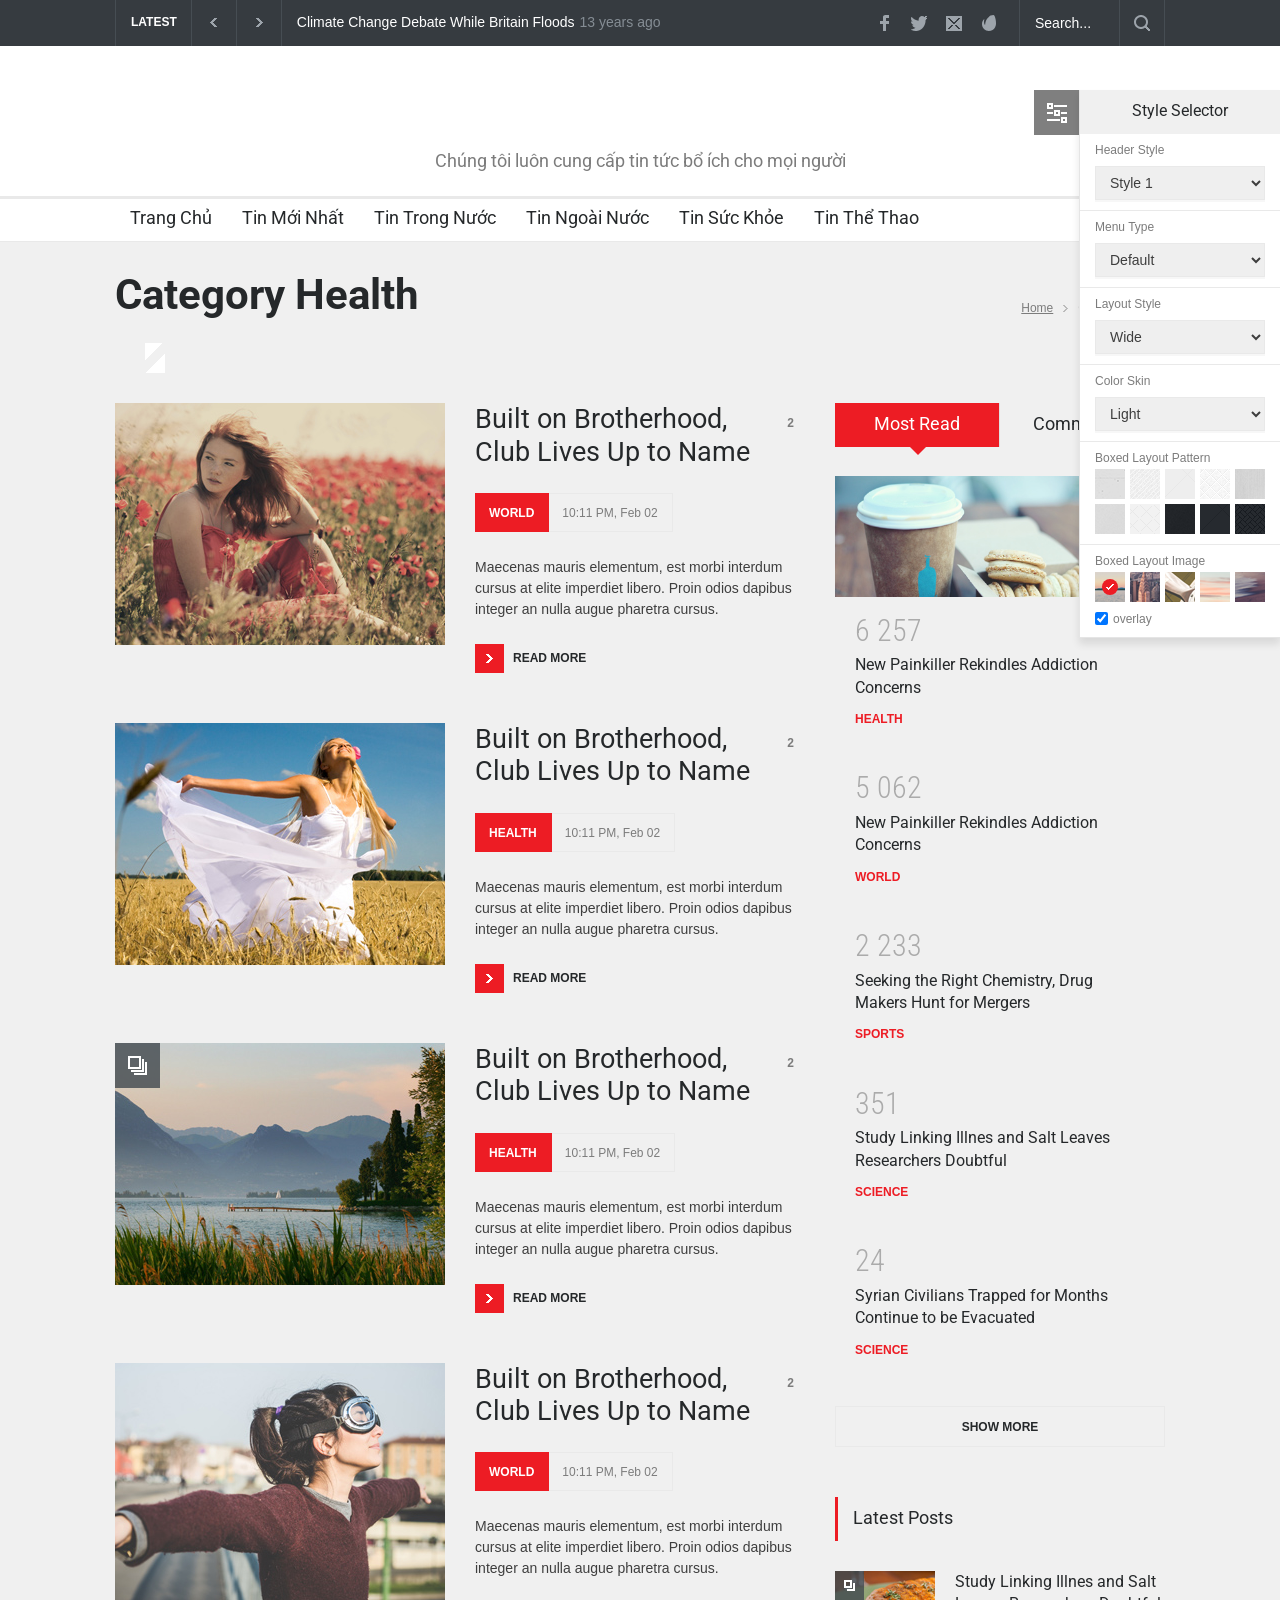
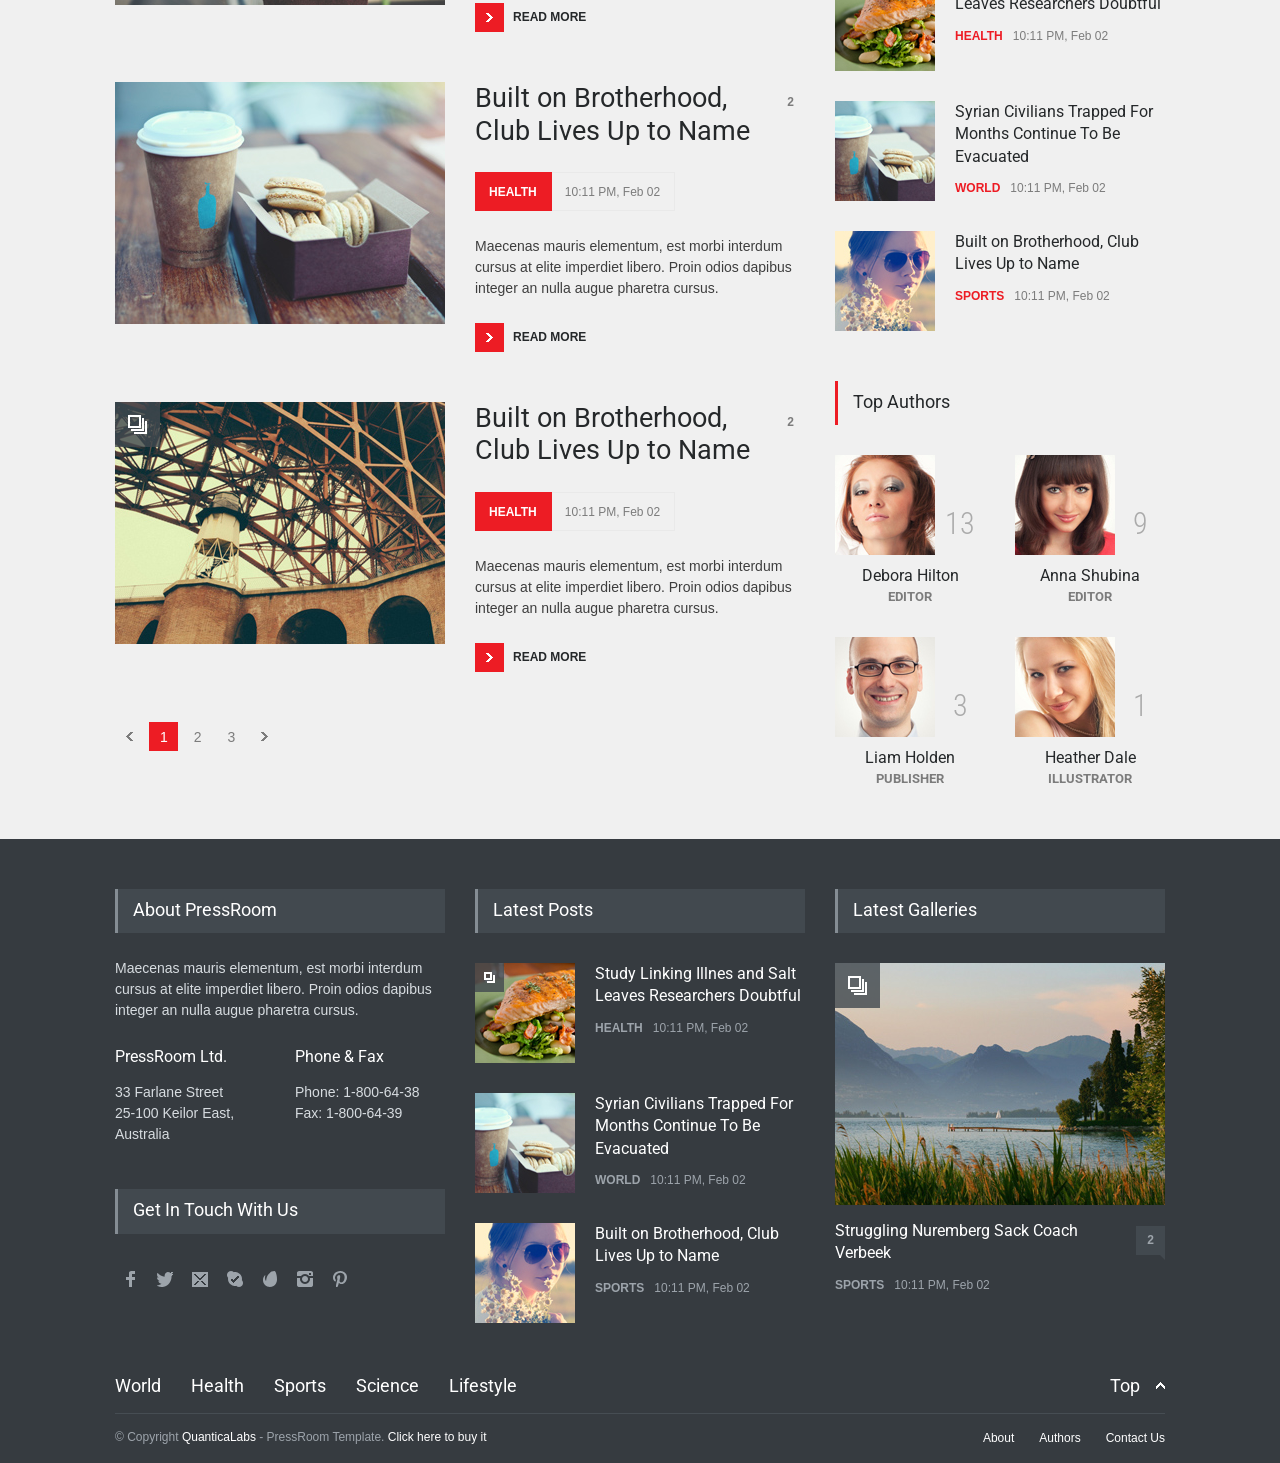
==== assets/client/quanticalabs.com/Pressroom/Template/tinNgoaiNuoc.html @ 27afd277 "upload" ====
<!DOCTYPE html>
<html>
	
<!-- Mirrored from quanticalabs.com/Pressroom/Template/?page=category&cat=health by HTTrack Website Copier/3.x [XR&CO'2014], Sat, 25 May 2024 11:03:46 GMT -->
<!-- Added by HTTrack --><meta http-equiv="content-type" content="text/html;charset=UTF-8" /><!-- /Added by HTTrack -->
<head>
		<title>Pressroom - Responsive News &amp; Magazine Template</title>
		<!--meta-->
		<meta charset="UTF-8" />
		<meta name="viewport" content="width=device-width, initial-scale=1, maximum-scale=1.2" />
		<meta name="format-detection" content="telephone=no" />
		<meta name="keywords" content="Medic, Medical Center" />
		<meta name="description" content="Responsive Medical Health Template" />
		<!--style-->
		<link href='http://fonts.googleapis.com/css?family=Roboto:300,400,700' rel='stylesheet' type='text/css'>
		<link href='http://fonts.googleapis.com/css?family=Roboto+Condensed:300,400,700' rel='stylesheet' type='text/css'>
		<link rel="stylesheet" type="text/css" href="style/reset.css">
		<link rel="stylesheet" type="text/css" href="style/superfish.css">
		<link rel="stylesheet" type="text/css" href="style/prettyPhoto.css">
		<link rel="stylesheet" type="text/css" href="style/jquery.qtip.css">
		<link rel="stylesheet" type="text/css" href="style/style.css">
		<link rel="stylesheet" type="text/css" href="style/menu_styles.css">
		<link rel="stylesheet" type="text/css" href="style/animations.css">
		<link rel="stylesheet" type="text/css" href="style/responsive.css">
		<link rel="stylesheet" type="text/css" href="style/odometer-theme-default.css">
				<!--<link rel="stylesheet" type="text/css" href="style/dark_skin.css">-->
		<!--<link rel="stylesheet" type="text/css" href="style/high_contrast_skin.css">-->
		<link rel="shortcut icon" href="images/favicon.ico">
	</head>
	<!--<body class="image_1">
	<body class="image_1 overlay">
	<body class="image_2">
	<body class="image_2 overlay">
	<body class="image_3">
	<body class="image_3 overlay">
	<body class="image_4">
	<body class="image_4 overlay">
	<body class="image_5">
	<body class="image_5 overlay">
	<body class="pattern_1">
	<body class="pattern_2">
	<body class="pattern_3">
	<body class="pattern_4">
	<body class="pattern_5">
	<body class="pattern_6">
	<body class="pattern_7">
	<body class="pattern_8">
	<body class="pattern_9">
	<body class="pattern_10">-->
	<body class="">
		<div class="site_container">
			<!--<div class="header_top_bar_container style_2 clearfix">
			<div class="header_top_bar_container style_2 border clearfix">
			<div class="header_top_bar_container style_3 clearfix">
			<div class="header_top_bar_container style_3 border clearfix">
			<div class="header_top_bar_container style_4 clearfix">
			<div class="header_top_bar_container style_4 border clearfix">
			<div class="header_top_bar_container style_5 clearfix">
			<div class="header_top_bar_container style_5 border clearfix"> -->
			<div class="header_top_bar_container clearfix">
				<div class="header_top_bar">
					<form class="search">
						<input type="text" name="s" placeholder="Search..." value="Search..." class="search_input hint">
						<input type="submit" class="search_submit" value="">
						<input type="hidden" name="page" value="search">
					</form>
					<!--<ul class="social_icons dark clearfix">
					<ul class="social_icons colors clearfix">-->
					<ul class="social_icons clearfix dark">
						<li>
							<a target="_blank" href="https://facebook.com/QuanticaLabs" class="social_icon facebook" title="facebook">
								&nbsp;
							</a>
						</li>
						<li>
							<a target="_blank" href="https://twitter.com/QuanticaLabs" class="social_icon twitter" title="twitter">
								&nbsp;
							</a>
						</li>
						<li>
							<a href="https://quanticalabs.com/cdn-cgi/l/email-protection#72111d1c06131106320200170101001d1d1f5c111d1f" class="social_icon mail" title="mail">
								&nbsp;
							</a>
						</li>
						<li>
							<a href="https://1.envato.market/quanticalabs-portfolio" class="social_icon envato" title="envato">
								&nbsp;
							</a>
						</li>
						<!--<li>
							<a title="" href="https://1.envato.market/quanticalabs" class="social_icon behance">
								&nbsp;
							</a>
						</li>
						<li>
							<a title="" href="https://1.envato.market/quanticalabs" class="social_icon bing">
								&nbsp;
							</a>
						</li>
						<li>
							<a title="" href="https://1.envato.market/quanticalabs" class="social_icon blogger">
								&nbsp;
							</a>
						</li>
						<li>
							<a title="" href="https://1.envato.market/quanticalabs" class="social_icon deezer">
								&nbsp;
							</a>
						</li>
						<li>
							<a title="" href="https://1.envato.market/quanticalabs" class="social_icon designfloat">
								&nbsp;
							</a>
						</li>
						<li>
							<a title="" href="https://1.envato.market/quanticalabs" class="social_icon deviantart">
								&nbsp;
							</a>
						</li>
						<li>
							<a title="" href="https://1.envato.market/quanticalabs" class="social_icon digg">
								&nbsp;
							</a>
						</li>
						<li>
							<a title="" href="https://1.envato.market/quanticalabs" class="social_icon dribbble">
								&nbsp;
							</a>
						</li>
						<li>
							<a title="" href="https://1.envato.market/quanticalabs" class="social_icon flickr">
								&nbsp;
							</a>
						</li>
						<li>
							<a title="" href="https://1.envato.market/quanticalabs" class="social_icon form">
								&nbsp;
							</a>
						</li>
						<li>
							<a title="" href="https://1.envato.market/quanticalabs" class="social_icon forrst">
								&nbsp;
							</a>
						</li>
						<li>
							<a title="" href="https://1.envato.market/quanticalabs" class="social_icon foursquare">
								&nbsp;
							</a>
						</li>
						<li>
							<a title="" href="https://1.envato.market/quanticalabs" class="social_icon friendfeed">
								&nbsp;
							</a>
						</li>
						<li>
							<a title="" href="https://1.envato.market/quanticalabs" class="social_icon googleplus">
								&nbsp;
							</a>
						</li>
						<li>
							<a title="" href="https://1.envato.market/quanticalabs" class="social_icon instagram">
								&nbsp;
							</a>
						</li>
						<li>
							<a title="" href="https://1.envato.market/quanticalabs" class="social_icon linkedin">
								&nbsp;
							</a>
						</li>
						<li>
							<a title="" href="https://1.envato.market/quanticalabs" class="social_icon mobile">
								&nbsp;
							</a>
						</li>
						<li>
							<a title="" href="https://1.envato.market/quanticalabs" class="social_icon myspace">
								&nbsp;
							</a>
						</li>
						<li>
							<a title="" href="https://1.envato.market/quanticalabs" class="social_icon picasa">
								&nbsp;
							</a>
						</li>
						<li>
							<a title="" href="https://1.envato.market/quanticalabs" class="social_icon pinterest">
								&nbsp;
							</a>
						</li>
						<li>
							<a title="" href="https://1.envato.market/quanticalabs" class="social_icon reddit">
								&nbsp;
							</a>
						</li>
						<li>
							<a title="" href="https://1.envato.market/quanticalabs" class="social_icon rss">
								&nbsp;
							</a>
						</li>
						<li>
							<a title="" href="https://1.envato.market/quanticalabs" class="social_icon skype">
								&nbsp;
							</a>
						</li>
						<li>
							<a title="" href="https://1.envato.market/quanticalabs" class="social_icon soundcloud">
								&nbsp;
							</a>
						</li>
						<li>
							<a title="" href="https://1.envato.market/quanticalabs" class="social_icon spotify">
								&nbsp;
							</a>
						</li>
						<li>
							<a title="" href="https://1.envato.market/quanticalabs" class="social_icon stumbleupon">
								&nbsp;
							</a>
						</li>
						<li>
							<a title="" href="https://1.envato.market/quanticalabs" class="social_icon technorati">
								&nbsp;
							</a>
						</li>
						<li>
							<a title="" href="https://1.envato.market/quanticalabs" class="social_icon tumblr">
								&nbsp;
							</a>
						</li>
						<li>
							<a title="" href="https://1.envato.market/quanticalabs" class="social_icon vimeo">
								&nbsp;
							</a>
						</li>
						<li>
							<a title="" href="https://1.envato.market/quanticalabs" class="social_icon wykop">
								&nbsp;
							</a>
						</li>
						<li>
							<a title="" href="https://1.envato.market/quanticalabs" class="social_icon xing">
								&nbsp;
							</a>
						</li>
						<li>
							<a title="" href="https://1.envato.market/quanticalabs" class="social_icon youtube">
								&nbsp;
							</a>
						</li>-->
					</ul>
					<div class="latest_news_scrolling_list_container">
						<ul>
							<li class="category">LATEST</li>
							<li class="left"><a href="#"></a></li>
							<li class="right"><a href="#"></a></li>
							<li class="posts">
								<ul class="latest_news_scrolling_list">
									<li>
										<a href="indexb878.html?page=post" title="">Climate Change Debate While Britain Floods</a>
									</li>
									<li>
										<a href="indexb878.html?page=post" title="">The Public Health Crisis Hiding in Our Food</a>
									</li>
									<li>
										<a href="indexb878.html?page=post" title="">Nuclear Fusion Closer to Becoming a Reality</a>
									</li>
								</ul>
							</li>
							<li class="date">
								<abbr title="04 Apr 2014" class="timeago current">04 Apr 2014</abbr>
								<abbr title="04 May 2014" class="timeago">04 May 2014</abbr>
								<abbr title="04 June 2014" class="timeago">04 June 2014</abbr>
							</li>
						</ul>
					</div>
				</div>
			</div>
			<!--<div class="header_container small">
			<div class="header_container style_2">
			<div class="header_container style_2 small">
			<div class="header_container style_3">
			<div class="header_container style_3 small">-->
				<div class="header_container">
					<div class="header clearfix">
						<div class="logo">
							<h1><a href="index9ba3.html?page=home" title="Pressroom"><img src="/img/logo-removebg-preview.png" alt="" height="80px"></a></h1>
							<h4>Chúng tôi luôn cung cấp tin tức bổ ích cho mọi người</h4>
						</div>
						<div class="placeholder">728 x 90</div>
					</div>
				</div>
				
				<!-- <div class="menu_container style_2 clearfix">
				<div class="menu_container style_3 clearfix">
				<div class="menu_container style_... clearfix">
				<div class="menu_container style_10 clearfix">
				<div class="menu_container sticky clearfix">-->
				<div class="menu_container clearfix">
					<nav>
	<ul class="sf-menu">
		<li >
			<a href="TrangChu.html" title="Home">
				Trang Chủ
			</a>
		</li>
		<li >
			<a href="tinMoiNhat.html" title="Pages">
				Tin Mới Nhất
			</a>
		
		</li>
		<li >
			<a href="tinTrongNuoc.html" title="Mega Menu">
				Tin Trong Nước
			</a>
			
		</li>
		<li >
			<a href="tinNgoaiNuoc.html" title="Post Formats">
				Tin Ngoài Nước
			</a>
			
		</li>
		<li >
			<a href="tinSucKhoe.html" title="Blog">
				Tin Sức Khỏe
			</a>
			
		</li>
		<li >
			<a href="tinTheThao.html" title="Authors">
				Tin Thể Thao
			</a>
			
		</li>
	</ul>
	</nav>
</div>			</div><div class="page">
	<div class="page_header clearfix page_margin_top">
		<div class="page_header_left">
			<h1 class="page_title">Category Health</h1>
		</div>
		<div class="page_header_right">
			<ul class="bread_crumb">
				<li>
					<a title="Home" href="index9ba3.html?page=home">
						Home
					</a>
				</li>
				<li class="separator icon_small_arrow right_gray">
					&nbsp;
				</li>
				<li>
					Category Health				</li>
			</ul>
		</div>
	</div>
	<div class="page_layout clearfix">
		<div class="divider_block clearfix">
			<hr class="divider first">
			<hr class="divider subheader_arrow">
			<hr class="divider last">
		</div>
		<div class="row">
			<div class="column column_2_3">
				<div class="row">
					<ul class="blog big">
						<li class="post">
							<a href="indexb878.html?page=post" title="Built on Brotherhood, Club Lives Up to Name">
								<img src='images/samples/330x242/image_10.jpg' alt='img'>
							</a>
							<div class="post_content">
								<h2 class="with_number">
									<a href="indexb878.html?page=post" title="Built on Brotherhood, Club Lives Up to Name">Built on Brotherhood, Club Lives Up to Name</a>
									<a class="comments_number" href="indexb878.html?page=post#comments_list" title="2 comments">2<span class="arrow_comments"></span></a>
								</h2>
								<ul class="post_details">
									<li class="category"><a href="index7855.html?page=category&amp;cat=world" title="WORLD">WORLD</a></li>
									<li class="date">
										10:11 PM, Feb 02
									</li>
								</ul>
								<p>Maecenas mauris elementum, est morbi interdum cursus at elite imperdiet libero. Proin odios dapibus integer an nulla augue pharetra cursus.</p>
								<a class="read_more" href="indexb878.html?page=post" title="Read more"><span class="arrow"></span><span>READ MORE</span></a>
							</div>
						</li>
						<li class="post">
							<a href="indexb878.html?page=post" title="Built on Brotherhood, Club Lives Up to Name">
								<img src='images/samples/330x242/image_05.jpg' alt='img'>
							</a>
							<div class="post_content">
								<h2 class="with_number">
									<a href="indexb878.html?page=post" title="Built on Brotherhood, Club Lives Up to Name">Built on Brotherhood, Club Lives Up to Name</a>
									<a class="comments_number" href="indexb878.html?page=post#comments_list" title="2 comments">2<span class="arrow_comments"></span></a>
								</h2>
								<ul class="post_details">
									<li class="category"><a href="indexdced.html?page=category&amp;cat=health" title="HEALTH">HEALTH</a></li>
									<li class="date">
										10:11 PM, Feb 02
									</li>
								</ul>
								<p>Maecenas mauris elementum, est morbi interdum cursus at elite imperdiet libero. Proin odios dapibus integer an nulla augue pharetra cursus.</p>
								<a class="read_more" href="indexb878.html?page=post" title="Read more"><span class="arrow"></span><span>READ MORE</span></a>
							</div>
						</li>
						<li class="post">
							<a href="indexba02.html?page=post_gallery" title="Built on Brotherhood, Club Lives Up to Name">
								<span class="icon gallery"></span>
								<img src='images/samples/330x242/image_03.jpg' alt='img'>
							</a>
							<div class="post_content">
								<h2 class="with_number">
									<a href="indexba02.html?page=post_gallery" title="Built on Brotherhood, Club Lives Up to Name">Built on Brotherhood, Club Lives Up to Name</a>
									<a class="comments_number" href="indexba02.html?page=post_gallery#comments_list" title="2 comments">2<span class="arrow_comments"></span></a>
								</h2>
								<ul class="post_details">
									<li class="category"><a href="indexdced.html?page=category&amp;cat=health" title="HEALTH">HEALTH</a></li>
									<li class="date">
										10:11 PM, Feb 02
									</li>
								</ul>
								<p>Maecenas mauris elementum, est morbi interdum cursus at elite imperdiet libero. Proin odios dapibus integer an nulla augue pharetra cursus.</p>
								<a class="read_more" href="indexba02.html?page=post_gallery" title="Read more"><span class="arrow"></span><span>READ MORE</span></a>
							</div>
						</li>
						<li class="post">
							<a href="indexb878.html?page=post" title="Built on Brotherhood, Club Lives Up to Name">
								<img src='images/samples/330x242/image_09.jpg' alt='img'>
							</a>
							<div class="post_content">
								<h2 class="with_number">
									<a href="indexb878.html?page=post" title="Built on Brotherhood, Club Lives Up to Name">Built on Brotherhood, Club Lives Up to Name</a>
									<a class="comments_number" href="indexb878.html?page=post#comments_list" title="2 comments">2<span class="arrow_comments"></span></a>
								</h2>
								<ul class="post_details">
									<li class="category"><a href="index7855.html?page=category&amp;cat=world" title="WORLD">WORLD</a></li>
									<li class="date">
										10:11 PM, Feb 02
									</li>
								</ul>
								<p>Maecenas mauris elementum, est morbi interdum cursus at elite imperdiet libero. Proin odios dapibus integer an nulla augue pharetra cursus.</p>
								<a class="read_more" href="indexb878.html?page=post" title="Read more"><span class="arrow"></span><span>READ MORE</span></a>
							</div>
						</li>
						<li class="post">
							<a href="indexb878.html?page=post" title="Built on Brotherhood, Club Lives Up to Name">
								<img src='images/samples/330x242/image_12.jpg' alt='img'>
							</a>
							<div class="post_content">
								<h2 class="with_number">
									<a href="indexb878.html?page=post" title="Built on Brotherhood, Club Lives Up to Name">Built on Brotherhood, Club Lives Up to Name</a>
									<a class="comments_number" href="indexb878.html?page=post#comments_list" title="2 comments">2<span class="arrow_comments"></span></a>
								</h2>
								<ul class="post_details">
									<li class="category"><a href="indexdced.html?page=category&amp;cat=health" title="HEALTH">HEALTH</a></li>
									<li class="date">
										10:11 PM, Feb 02
									</li>
								</ul>
								<p>Maecenas mauris elementum, est morbi interdum cursus at elite imperdiet libero. Proin odios dapibus integer an nulla augue pharetra cursus.</p>
								<a class="read_more" href="indexb878.html?page=post" title="Read more"><span class="arrow"></span><span>READ MORE</span></a>
							</div>
						</li>
						<li class="post">
							<a href="indexba02.html?page=post_gallery" title="Built on Brotherhood, Club Lives Up to Name">
								<span class="icon gallery"></span>
								<img src='images/samples/330x242/image_13.jpg' alt='img'>
							</a>
							<div class="post_content">
								<h2 class="with_number">
									<a href="indexba02.html?page=post_gallery" title="Built on Brotherhood, Club Lives Up to Name">Built on Brotherhood, Club Lives Up to Name</a>
									<a class="comments_number" href="indexba02.html?page=post_gallery#comments_list" title="2 comments">2<span class="arrow_comments"></span></a>
								</h2>
								<ul class="post_details">
									<li class="category"><a href="indexdced.html?page=category&amp;cat=health" title="HEALTH">HEALTH</a></li>
									<li class="date">
										10:11 PM, Feb 02
									</li>
								</ul>
								<p>Maecenas mauris elementum, est morbi interdum cursus at elite imperdiet libero. Proin odios dapibus integer an nulla augue pharetra cursus.</p>
								<a class="read_more" href="indexba02.html?page=post_gallery" title="Read more"><span class="arrow"></span><span>READ MORE</span></a>
							</div>
						</li>
					</ul>
				</div>
				<ul class="pagination clearfix page_margin_top_section">
					<li class="left">
						<a href="#" title="">&nbsp;</a>
					</li>
					<li class="selected">
						<a href="#" title="">
							1
						</a>
					</li>
					<li>
						<a href="#" title="">
							2
						</a>
					</li>
					<li>
						<a href="#" title="">
							3
						</a>
					</li>
					<li class="right">
						<a href="#" title="">&nbsp;</a>
					</li>
				</ul>
			</div>
			<div class="column column_1_3 page_margin_top">
				<div class="tabs no_scroll clearfix">
					<ul class="tabs_navigation clearfix">
						<li>
							<a href="#sidebar-most-read" title="Most Read">
								Most Read
							</a>
							<span></span>
						</li>
						<li>
							<a href="#sidebar-most-commented" title="Commented">
								Commented
							</a>
							<span></span>
						</li>
					</ul>
					<div id="sidebar-most-read">
						<ul class="blog rating page_margin_top clearfix">
							<li class="post">
								<a href="indexb878.html?page=post" title="Nuclear Fusion Closer to Becoming a Reality">
									<img src='images/samples/510x187/image_12.jpg' alt='img'>
								</a>
								<div class="post_content">
									<span class="number animated_element" data-value="6 257"></span>
									<h5><a href="indexb878.html?page=post" title="New Painkiller Rekindles Addiction Concerns">New Painkiller Rekindles Addiction Concerns</a></h5>
									<ul class="post_details simple">
										<li class="category"><a href="indexdced.html?page=category&amp;cat=health" title="HEALTH">HEALTH</a></li>
									</ul>
								</div>
							</li>
							<li class="post">
								<div class="post_content">
									<span class="number animated_element" data-value="5 062"></span>
									<h5><a href="index4e1c.html?page=post_small_image" title="New Painkiller Rekindles Addiction Concerns">New Painkiller Rekindles Addiction Concerns</a></h5>
									<ul class="post_details simple">
										<li class="category"><a href="index7855.html?page=category&amp;cat=world" title="WORLD">WORLD</a></li>
									</ul>
								</div>
							</li>
							<li class="post">
								<div class="post_content">
									<span class="number animated_element" data-value="4 778"></span>
									<h5><a href="indexb878.html?page=post" title="Seeking the Right Chemistry, Drug Makers Hunt for Mergers">Seeking the Right Chemistry, Drug Makers Hunt for Mergers</a></h5>
									<ul class="post_details simple">
										<li class="category"><a href="index5d3d.html?page=category&amp;cat=sports" title="SPORTS">SPORTS</a></li>
									</ul>
								</div>
							</li>
							<li class="post">
								<div class="post_content">
									<span class="number animated_element" data-value="754"></span>
									<h5><a href="index4b64.html?page=post_quote" title="Study Linking Illnes and Salt Leaves Researchers Doubtful">Study Linking Illnes and Salt Leaves Researchers Doubtful</a></h5>
									<ul class="post_details simple">
										<li class="category"><a href="indexdd47.html?page=category&amp;cat=science" title="SCIENCE">SCIENCE</a></li>
									</ul>
								</div>
							</li>
							<li class="post">
								<div class="post_content">
									<span class="number animated_element" data-value="52"></span>
									<h5><a href="index224d.html?page=post_soundcloud" title="Syrian Civilians Trapped for Months Continue to be Evacuated">Syrian Civilians Trapped for Months Continue to be Evacuated</a></h5>
									<ul class="post_details simple">
										<li class="category"><a href="indexdd47.html?page=category&amp;cat=science" title="SCIENCE">SCIENCE</a></li>
									</ul>
								</div>
							</li>
						</ul>
						<a class="more page_margin_top" href="#">SHOW MORE</a>
					</div>
					<div id="sidebar-most-commented">
						<ul class="blog rating page_margin_top clearfix">
							<li class="post">
								<a href="indexb878.html?page=post" title="Nuclear Fusion Closer to Becoming a Reality">
									<img src='images/samples/510x187/image_02.jpg' alt='img'>
								</a>
								<div class="post_content">
									<span class="number animated_element" data-value="70"></span>
									<h5><a href="indexb878.html?page=post" title="New Painkiller Rekindles Addiction Concerns">New Painkiller Rekindles Addiction Concerns</a></h5>
									<ul class="post_details simple">
										<li class="category"><a href="indexdced.html?page=category&amp;cat=health" title="HEALTH">HEALTH</a></li>
									</ul>
								</div>
							</li>
							<li class="post">
								<div class="post_content">
									<span class="number animated_element" data-value="62"></span>
									<h5><a href="index205e.html?page=post_quote_2" title="New Painkiller Rekindles Addiction Concerns">New Painkiller Rekindles Addiction Concerns</a></h5>
									<ul class="post_details simple">
										<li class="category"><a href="index7855.html?page=category&amp;cat=world" title="WORLD">WORLD</a></li>
									</ul>
								</div>
							</li>
							<li class="post">
								<div class="post_content">
									<span class="number animated_element" data-value="30"></span>
									<h5><a href="index4e1c.html?page=post_small_image" title="Seeking the Right Chemistry, Drug Makers Hunt for Mergers">Seeking the Right Chemistry, Drug Makers Hunt for Mergers</a></h5>
									<ul class="post_details simple">
										<li class="category"><a href="index5d3d.html?page=category&amp;cat=sports" title="SPORTS">SPORTS</a></li>
									</ul>
								</div>
							</li>
							<li class="post">
								<div class="post_content">
									<span class="number animated_element" data-value="25"></span>
									<h5><a href="indexb878.html?page=post" title="Study Linking Illnes and Salt Leaves Researchers Doubtful">Study Linking Illnes and Salt Leaves Researchers Doubtful</a></h5>
									<ul class="post_details simple">
										<li class="category"><a href="indexdd47.html?page=category&amp;cat=science" title="SCIENCE">SCIENCE</a></li>
									</ul>
								</div>
							</li>
							<li class="post">
								<div class="post_content">
									<span class="number animated_element" data-value="4"></span>
									<h5><a href="indexb878.html?page=post" title="Syrian Civilians Trapped for Months Continue to be Evacuated">Syrian Civilians Trapped for Months Continue to be Evacuated</a></h5>
									<ul class="post_details simple">
										<li class="category"><a href="indexdd47.html?page=category&amp;cat=science" title="SCIENCE">SCIENCE</a></li>
									</ul>
								</div>
							</li>
						</ul>
						<a class="more page_margin_top" href="#">SHOW MORE</a>
					</div>
				</div>
				<h4 class="box_header page_margin_top_section">Latest Posts</h4>
				<div class="vertical_carousel_container clearfix">
					<ul class="blog small vertical_carousel autoplay-1 scroll-1 navigation-1 easing-easeInOutQuint duration-750">
						<li class="post">
							<a href="indexba02.html?page=post_gallery" title="Study Linking Illnes and Salt Leaves Researchers Doubtful">
								<span class="icon small gallery"></span>
								<img src='images/samples/100x100/image_06.jpg' alt='img'>
							</a>
							<div class="post_content">
								<h5>
									<a href="indexba02.html?page=post_gallery" title="Study Linking Illnes and Salt Leaves Researchers Doubtful">Study Linking Illnes and Salt Leaves Researchers Doubtful</a>
								</h5>
								<ul class="post_details simple">
									<li class="category"><a href="indexdced.html?page=category&amp;cat=health" title="HEALTH">HEALTH</a></li>
									<li class="date">
										10:11 PM, Feb 02
									</li>
								</ul>
							</div>
						</li>
						<li class="post">
							<a href="indexb878.html?page=post" title="Syrian Civilians Trapped For Months Continue To Be Evacuated">
								<img src='images/samples/100x100/image_12.jpg' alt='img'>
							</a>
							<div class="post_content">
								<h5>
									<a href="indexb878.html?page=post" title="Syrian Civilians Trapped For Months Continue To Be Evacuated">Syrian Civilians Trapped For Months Continue To Be Evacuated</a>
								</h5>
								<ul class="post_details simple">
									<li class="category"><a href="index7855.html?page=category&amp;cat=world" title="WORLD">WORLD</a></li>
									<li class="date">
										10:11 PM, Feb 02
									</li>
								</ul>
							</div>
						</li>
						<li class="post">
							<a href="index4b64.html?page=post_quote" title="Built on Brotherhood, Club Lives Up to Name">
								<img src='images/samples/100x100/image_02.jpg' alt='img'>
							</a>
							<div class="post_content">
								<h5>
									<a href="index4b64.html?page=post_quote" title="Built on Brotherhood, Club Lives Up to Name">Built on Brotherhood, Club Lives Up to Name</a>
								</h5>
								<ul class="post_details simple">
									<li class="category"><a href="index5d3d.html?page=category&amp;cat=sports" title="SPORTS">SPORTS</a></li>
									<li class="date">
										10:11 PM, Feb 02
									</li>
								</ul>
							</div>
						</li>
						<li class="post">
							<a href="indexb878.html?page=post" title="Nuclear Fusion Closer to Becoming a Reality">
								<img src='images/samples/100x100/image_13.jpg' alt='img'>
							</a>
							<div class="post_content">
								<h5>
									<a href="indexb878.html?page=post" title="Nuclear Fusion Closer to Becoming a Reality">Nuclear Fusion Closer to Becoming a Reality</a>
								</h5>
								<ul class="post_details simple">
									<li class="category"><a href="indexdd47.html?page=category&amp;cat=science" title="SCIENCE">SCIENCE</a></li>
									<li class="date">
										10:11 PM, Feb 02
									</li>
								</ul>
							</div>
						</li>
					</ul>
				</div>
				<h4 class="box_header page_margin_top_section">Top Authors</h4>
				<ul class="authors rating clearfix">
					<li class="author">
						<a class="thumb" href="index27b5.html?page=author" title="Debora Hilton">
							<img src='images/samples/Team_100x100/image_01.jpg' alt='img'>
							<span class="number animated_element" data-value="34"></span>
						</a>
						<div class="details">
							<h5><a href="index27b5.html?page=author" title="Debora Hilton">Debora Hilton</a></h5>
							<h6>EDITOR</h6>
						</div>
					</li>
					<li class="author">
						<a class="thumb" href="index27b5.html?page=author" title="Anna Shubina">
							<img src='images/samples/Team_100x100/image_02.jpg' alt='img'>
							<span class="number animated_element" data-value="25"></span>
						</a>
						<div class="details">
							<h5><a href="index27b5.html?page=author" title="Anna Shubina">Anna Shubina</a></h5>
							<h6>EDITOR</h6>
						</div>
					</li>
					<li class="author">
						<a class="thumb" href="index27b5.html?page=author" title="Liam Holden">
							<img src='images/samples/Team_100x100/image_03.jpg' alt='img'>
							<span class="number animated_element" data-value="9"></span>
						</a>
						<div class="details">
							<h5><a href="index27b5.html?page=author" title="Liam Holden">Liam Holden</a></h5>
							<h6>PUBLISHER</h6>
						</div>
					</li>
					<li class="author">
						<a class="thumb" href="index27b5.html?page=author" title="Heather Dale">
							<img src='images/samples/Team_100x100/image_04.jpg' alt='img'>
							<span class="number animated_element" data-value="2"></span>
						</a>
						<div class="details">
							<h5><a href="index27b5.html?page=author" title="Heather Dale">Heather Dale</a></h5>
							<h6>ILLUSTRATOR</h6>
						</div>
					</li>
				</ul>
			</div>
		</div>
	</div>
</div>			<div class="footer_container">
				<div class="footer clearfix">
					<div class="row">
						<div class="column column_1_3">
							<h4 class="box_header">About PressRoom</h4>
							<p class="padding_top_bottom_25">Maecenas mauris elementum, est morbi interdum cursus at elite imperdiet libero. Proin odios dapibus integer an nulla augue pharetra cursus.</p>
							<div class="row">
								<div class="column column_1_2">
									<h5>PressRoom Ltd.</h5>
									<p>
										33 Farlane Street<br>
										25-100 Keilor East,<br>
										Australia
									</p>
								</div>
								<div class="column column_1_2">
									<h5>Phone &amp; Fax</h5>
									<p>
										Phone: 1-800-64-38<br>
										Fax: 1-800-64-39
									</p>
								</div>
							</div>
							<h4 class="box_header page_margin_top">Get In Touch With Us</h4>
							<ul class="social_icons dark page_margin_top clearfix">
								<li>
									<a target="_blank" title="" href="https://facebook.com/QuanticaLabs" class="social_icon facebook">
										&nbsp;
									</a>
								</li>
								<li>
									<a target="_blank" title="" href="https://twitter.com/QuanticaLabs" class="social_icon twitter">
										&nbsp;
									</a>
								</li>
								<li>
									<a title="" href="https://quanticalabs.com/cdn-cgi/l/email-protection#791a16170d181a0d39090b1c0a0a0b161614571a1614" class="social_icon mail">
										&nbsp;
									</a>
								</li>
								<li>
									<a title="" href="#" class="social_icon skype">
										&nbsp;
									</a>
								</li>
								<li>
									<a title="" href="https://1.envato.market/quanticalabs" class="social_icon envato">
										&nbsp;
									</a>
								</li>
								<li>
									<a title="" href="#" class="social_icon instagram">
										&nbsp;
									</a>
								</li>
								<li>
									<a title="" href="#" class="social_icon pinterest">
										&nbsp;
									</a>
								</li>
							</ul>
						</div>
						<div class="column column_1_3">
							<h4 class="box_header">Latest Posts</h4>
							<div class="vertical_carousel_container clearfix">
								<ul class="blog small vertical_carousel autoplay-1 scroll-1 navigation-1 easing-easeInOutQuint duration-750">
									<li class="post">
										<a href="indexba02.html?page=post_gallery" title="Study Linking Illnes and Salt Leaves Researchers Doubtful">
											<span class="icon small gallery"></span>
											<img src='images/samples/100x100/image_06.jpg' alt='img'>
										</a>
										<div class="post_content">
											<h5>
												<a href="indexba02.html?page=post_gallery" title="Study Linking Illnes and Salt Leaves Researchers Doubtful">Study Linking Illnes and Salt Leaves Researchers Doubtful</a>
											</h5>
											<ul class="post_details simple">
												<li class="category"><a href="indexdced.html?page=category&amp;cat=health" title="HEALTH">HEALTH</a></li>
												<li class="date">
													10:11 PM, Feb 02
												</li>
											</ul>
										</div>
									</li>
									<li class="post">
										<a href="indexb878.html?page=post" title="Syrian Civilians Trapped For Months Continue To Be Evacuated">
											<img src='images/samples/100x100/image_12.jpg' alt='img'>
										</a>
										<div class="post_content">
											<h5>
												<a href="indexb878.html?page=post" title="Syrian Civilians Trapped For Months Continue To Be Evacuated">Syrian Civilians Trapped For Months Continue To Be Evacuated</a>
											</h5>
											<ul class="post_details simple">
												<li class="category"><a href="index7855.html?page=category&amp;cat=world" title="WORLD">WORLD</a></li>
												<li class="date">
													10:11 PM, Feb 02
												</li>
											</ul>
										</div>
									</li>
									<li class="post">
										<a href="indexb878.html?page=post" title="Built on Brotherhood, Club Lives Up to Name">
											<img src='images/samples/100x100/image_02.jpg' alt='img'>
										</a>
										<div class="post_content">
											<h5>
												<a href="indexb878.html?page=post" title="Built on Brotherhood, Club Lives Up to Name">Built on Brotherhood, Club Lives Up to Name</a>
											</h5>
											<ul class="post_details simple">
												<li class="category"><a href="index5d3d.html?page=category&amp;cat=sports" title="SPORTS">SPORTS</a></li>
												<li class="date">
													10:11 PM, Feb 02
												</li>
											</ul>
										</div>
									</li>
									<li class="post">
										<a href="indexb878.html?page=post" title="Nuclear Fusion Closer to Becoming a Reality">
											<img src='images/samples/100x100/image_13.jpg' alt='img'>
										</a>
										<div class="post_content">
											<h5>
												<a href="indexb878.html?page=post" title="Nuclear Fusion Closer to Becoming a Reality">Nuclear Fusion Closer to Becoming a Reality</a>
											</h5>
											<ul class="post_details simple">
												<li class="category"><a href="indexdd47.html?page=category&amp;cat=science" title="SCIENCE">SCIENCE</a></li>
												<li class="date">
													10:11 PM, Feb 02
												</li>
											</ul>
										</div>
									</li>
								</ul>
							</div>
						</div>
						<div class="column column_1_3">
							<h4 class="box_header">Latest Galleries</h4>
							<div class="horizontal_carousel_container big page_margin_top">
								<ul class="blog horizontal_carousel visible-1 autoplay-0 scroll-1 navigation-1 easing-easeInOutQuint duration-750">
									<li class="post">
										<a href="indexba02.html?page=post_gallery" title="Struggling Nuremberg Sack Coach Verbeek">
											<span class="icon gallery"></span>
											<img src='images/samples/330x242/image_03.jpg' alt='img'>
										</a>
										<h5 class="with_number">
											<a href="indexba02.html?page=post_gallery" title="Struggling Nuremberg Sack Coach Verbeek">Struggling Nuremberg Sack Coach Verbeek</a>
											<a class="comments_number" href="indexba02.html?page=post_gallery#comments_list" title="2 comments">2<span class="arrow_comments"></span></a>
										</h5>
										<ul class="post_details simple">
											<li class="category"><a href="index5d3d.html?page=category&amp;cat=sports" title="SPORTS">SPORTS</a></li>
											<li class="date">
												10:11 PM, Feb 02
											</li>
										</ul>
									</li>
									<li class="post">
										<a href="indexba02.html?page=post_gallery" title="Built on Brotherhood, Club Lives Up to Name">
											<span class="icon gallery"></span>
											<img src='images/samples/330x242/image_14.jpg' alt='img'>
										</a>
										<h5 class="with_number">
											<a href="indexba02.html?page=post_gallery" title="Built on Brotherhood, Club Lives Up to Name">Built on Brotherhood, Club Lives Up to Name</a>
											<a class="comments_number" href="indexba02.html?page=post_gallery#comments_list" title="2 comments">2<span class="arrow_comments"></span></a>
										</h5>
										<ul class="post_details simple">
											<li class="category"><a href="index5d3d.html?page=category&amp;cat=sports" title="SPORTS">SPORTS</a></li>
											<li class="date">
												10:11 PM, Feb 02
											</li>
										</ul>
									</li>
									<li class="post">
										<a href="indexba02.html?page=post_gallery" title="New Painkiller Rekindles Addiction Concerns">
											<span class="icon gallery"></span>
											<img src='images/samples/330x242/image_04.jpg' alt='img'>
										</a>
										<h5 class="with_number">
											<a href="indexba02.html?page=post_gallery" title="New Painkiller Rekindles Addiction Concerns">New Painkiller Rekindles Addiction Concerns</a>
											<a class="comments_number" href="indexba02.html?page=post_gallery#comments_list" title="2 comments">2<span class="arrow_comments"></span></a>
										</h5>
										<ul class="post_details simple">
											<li class="category"><a href="index5d3d.html?page=category&amp;cat=sports" title="SPORTS">SPORTS</a></li>
											<li class="date">
												10:11 PM, Feb 02
											</li>
										</ul>
									</li>
								</ul>
							</div>
						</div>
					</div>
					<div class="row page_margin_top_section">
						<div class="column column_3_4">
							<ul class="footer_menu">
								<li>
									<h4><a href="index7855.html?page=category&amp;cat=world" title="World">World</a></h4>
								</li>
								<li>
									<h4><a href="indexdced.html?page=category&amp;cat=health" title="Health">Health</a></h4>
								</li>
								<li>
									<h4><a href="index5d3d.html?page=category&amp;cat=sports" title="Sports">Sports</a></h4>
								</li>
								<li>
									<h4><a href="indexdd47.html?page=category&amp;cat=science" title="Science">Science</a></h4>
								</li>
								<li>
									<h4><a href="indexd5f0.html?page=category&amp;cat=lifestyle" title="Lifestyle">Lifestyle</a></h4>
								</li>
							</ul>
						</div>
						<div class="column column_1_4">
							<a class="scroll_top" href="#top" title="Scroll to top">Top</a>
						</div>
					</div>
					<div class="row copyright_row">
						<div class="column column_2_3">
							© Copyright <a href="https://quanticalabs.com/" title="QuanticaLabs" target="_blank">QuanticaLabs</a> - PressRoom Template. <a href="https://1.envato.market/c/296919/275988/4415?u=https://themeforest.net/cart/add_items?item_ids=9066845&amp;ref=QuanticaLabs" title="PressRoom Template" target="_blank">Click here to buy it</a> 
						</div>
						<div class="column column_1_3">
							<ul class="footer_menu">
								<li>
									<h6><a href="index171c.html?page=about" title="About">About</a></h6>
								</li>
								<li>
									<h6><a href="indexde65.html?page=authors" title="Authors">Authors</a></h6>
								</li>
								<li>
									<h6><a href="index53a6.html?page=contact" title="Contact Us">Contact Us</a></h6>
								</li>
							</ul>
						</div>
					</div>
				</div>
			</div>
		</div>
		<div class="background_overlay"></div>
		<!--js-->
		<script data-cfasync="false" src="../../cdn-cgi/scripts/5c5dd728/cloudflare-static/email-decode.min.js"></script><script type="text/javascript" src="js/jquery-3.6.0.min.js"></script>
		<script type="text/javascript" src="js/jquery.ba-bbq.min.js"></script>
		<script type="text/javascript" src="js/jquery-ui-1.12.1.custom.min.js"></script>
		<script type="text/javascript" src="js/jquery.easing.1.4.1.min.js"></script>
		<script type="text/javascript" src="js/jquery.carouFredSel-6.2.1-packed.js"></script>
		<script type="text/javascript" src="js/jquery.touchSwipe.min.js"></script>
		<script type="text/javascript" src="js/jquery.transit.min.js"></script>
		<script type="text/javascript" src="js/jquery.sliderControl.js"></script>
		<script type="text/javascript" src="js/jquery.timeago.js"></script>
		<script type="text/javascript" src="js/jquery.hint.js"></script>
		<script type="text/javascript" src="js/jquery.prettyPhoto.js"></script>
		<script type="text/javascript" src="js/jquery.qtip.min.js"></script>
		<script type="text/javascript" src="js/jquery.blockUI.js"></script>
		<script type="text/javascript" src="js/jquery.imagesloaded-packed.js"></script>
				<script type="text/javascript" src="js/main.js"></script>
		<script type="text/javascript" src="js/odometer.min.js"></script>
		<link rel="stylesheet" type="text/css" href="style_selector/style_selector.css">
<script type="text/javascript" src="style_selector/style_selector.js"></script>
<div class="style_selector opened">
	<div class="style_selector_icon">
		&nbsp;
	</div>
	<div class="style_selector_content">
		<h4>Style Selector</h4>
		<ul>
			<li class="style_selector_header hide_on_mobile">
				<label>Header Style</label>
				<select name="header_style">
					<option value="style_1" selected="selected">Style 1</option>
					<option value="style_2">Style 2</option>
					<option value="style_3">Style 3</option>
					<option value="style_4">Style 4</option>
					<option value="style_5">Style 5</option>
					<option value="style_6">Style 6</option>
					<option value="style_7">Style 7</option>
					<option value="style_8">Style 8</option>
					<option value="style_9">Style 9</option>
					<option value="style_10">Style 10</option>
					<option value="style_11">Style 11</option>
					<option value="style_12">Style 12</option>
					<option value="style_13">Style 13</option>
					<option value="style_14">Style 14</option>
					<option value="style_15">Style 15</option>
					<option value="style_high_contrast">Style high contrast</option>
				</select>
			</li>
			<li class="hide_on_mobile">
				<label>Menu Type</label>
				<select name="menu_type">
					<option value="default" selected="selected">Default</option>
					<option value="sticky">Sticky</option>
				</select>
			</li>
			<li class="hide_on_mobile">
				<label>Layout Style</label>
				<select name="layout_style">
					<option value="wide" selected="selected">Wide</option>
					<option value="boxed">Boxed</option>
				</select>
			</li>
			<li>
				<label>Color Skin</label>
				<select name="color_skin">
					<option value="light" selected="selected">Light</option>
					<option value="dark">Dark</option>
					<option value="high_contrast">Hight Contrast</option>
				</select>
			</li>
			<li class="clearfix hide_on_mobile">
				<label>Boxed Layout Pattern</label>
				<ul class="layout_chooser">
					<li>
						<a href="#" class="pattern_1">
							<span class="tick"></span>
						</a>
					</li>
					<li>
						<a href="#" class="pattern_2">
							<span class="tick"></span>
						</a>
					</li>
					<li>
						<a href="#" class="pattern_3">
							<span class="tick"></span>
						</a>
					</li>
					<li>
						<a href="#" class="pattern_4">
							<span class="tick"></span>
						</a>
					</li>
					<li>
						<a href="#" class="pattern_5">
							<span class="tick"></span>
						</a>
					</li>
					<li class="first">
						<a href="#" class="pattern_6">
							<span class="tick"></span>
						</a>
					</li>
					<li>
						<a href="#" class="pattern_7">
							<span class="tick"></span>
						</a>
					</li>
					<li>
						<a href="#" class="pattern_8">
							<span class="tick"></span>
						</a>
					</li>
					<li>
						<a href="#" class="pattern_9">
							<span class="tick"></span>
						</a>
					</li>
					<li>
						<a href="#" class="pattern_10">
							<span class="tick"></span>
						</a>
					</li>
				</ul>
			</li>
			<li class="clearfix hide_on_mobile">
				<label>Boxed Layout Image</label>
				<ul class="layout_chooser">
					<li class="selected">
						<a href="#" class="image_1">
							<span class="tick"></span>
						</a>
					</li>
					<li>
						<a href="#" class="image_2">
							<span class="tick"></span>
						</a>
					</li>
					<li>
						<a href="#" class="image_3">
							<span class="tick"></span>
						</a>
					</li>
					<li>
						<a href="#" class="image_4">
							<span class="tick"></span>
						</a>
					</li>
					<li>
						<a href="#" class="image_5">
							<span class="tick"></span>
						</a>
					</li>
					<li class="first">
						<input type="checkbox" checked="checked" id="overlay"><label class="overlay_label" for="overlay">overlay</label>
					</li>
				</ul>
			</li>
		</ul>
	</div>
</div>
	</body>

<!-- Mirrored from quanticalabs.com/Pressroom/Template/?page=category&cat=health by HTTrack Website Copier/3.x [XR&CO'2014], Sat, 25 May 2024 11:03:46 GMT -->
</html>
---- assets/client/quanticalabs.com/Pressroom/Template/style/superfish.css ----
/*** ESSENTIAL STYLES ***/
.sf-menu, .sf-menu * {
	margin:			0;
	padding:		0;
	list-style:		none;
}
.sf-menu {
	line-height:	1.0;
}
.sf-menu ul {
	position:		absolute;
	top:			-999em;
	width:			10em; /* left offset of submenus need to match (see below) */
}
.sf-menu ul li {
	width:			100%;
}
.sf-menu li:hover {
	visibility:		inherit; /* fixes IE7 'sticky bug' */
}
.sf-menu li {
	float:			left;
	position:		relative;
}
.sf-menu a {
	display:		block;
	position:		relative;
}
.sf-menu li:hover ul,
.sf-menu li.sfHover ul {
	left:			0;
	top:			2.5em; /* match top ul list item height */
	z-index:		99;
}
ul.sf-menu li:hover li ul,
ul.sf-menu li.sfHover li ul {
	top:			-999em;
}
ul.sf-menu li li:hover ul,
ul.sf-menu li li.sfHover ul {
	left:			10em; /* match ul width */
	top:			0;
}
ul.sf-menu li li:hover li ul,
ul.sf-menu li li.sfHover li ul {
	top:			-999em;
}
ul.sf-menu li li li:hover ul,
ul.sf-menu li li li.sfHover ul {
	left:			10em; /* match ul width */
	top:			0;
}

/*** DEMO SKIN ***/
.sf-menu {
	float:			left;
	margin-bottom:	1em;
}
.sf-menu a {
	border-left:	1px solid #fff;
	border-top:		1px solid #CFDEFF;
	padding: 		.75em 1em;
	text-decoration:none;
}
.sf-menu a, .sf-menu a:visited  { /* visited pseudo selector so IE6 applies text colour*/
	color:			#13a;
}
.sf-menu li {
	background:		#BDD2FF;
}
.sf-menu li li {
	background:		#AABDE6;
}
.sf-menu li li li {
	background:		#9AAEDB;
}
.sf-menu li:hover, .sf-menu li.sfHover,
.sf-menu a:focus, .sf-menu a:hover, .sf-menu a:active {
	background:		#CFDEFF;
	outline:		0;
}

/*** arrows **/
.sf-menu a.sf-with-ul {
	padding-right: 	2.25em;
	min-width:		1px; /* trigger IE7 hasLayout so spans position accurately */
}
.sf-sub-indicator {
	position:		absolute;
	display:		block;
	right:			.75em;
	top:			1.05em; /* IE6 only */
	width:			10px;
	height:			10px;
	text-indent: 	-999em;
	overflow:		hidden;
}
a > .sf-sub-indicator {  /* give all except IE6 the correct values */
	top:			.8em;
	background-position: 0 -100px; /* use translucent arrow for modern browsers*/
}
/* apply hovers to modern browsers */
a:focus > .sf-sub-indicator,
a:hover > .sf-sub-indicator,
a:active > .sf-sub-indicator,
li:hover > a > .sf-sub-indicator,
li.sfHover > a > .sf-sub-indicator {
	background-position: -10px -100px; /* arrow hovers for modern browsers*/
}

/* point right for anchors in subs */
.sf-menu ul .sf-sub-indicator { background-position:  -10px 0; }
.sf-menu ul a > .sf-sub-indicator { background-position:  0 0; }
/* apply hovers to modern browsers */
.sf-menu ul a:focus > .sf-sub-indicator,
.sf-menu ul a:hover > .sf-sub-indicator,
.sf-menu ul a:active > .sf-sub-indicator,
.sf-menu ul li:hover > a > .sf-sub-indicator,
.sf-menu ul li.sfHover > a > .sf-sub-indicator {
	background-position: -10px 0; /* arrow hovers for modern browsers*/
}

/*** shadows for all but IE6 ***/
.sf-shadow ul {
	padding: 0 8px 9px 0;
	-moz-border-radius-bottomleft: 17px;
	-moz-border-radius-topright: 17px;
	-webkit-border-top-right-radius: 17px;
	-webkit-border-bottom-left-radius: 17px;
}
.sf-shadow ul.sf-shadow-off {
	background: transparent;
}
---- assets/client/quanticalabs.com/Pressroom/Template/style/prettyPhoto.css ----
div.pp_default .pp_top,div.pp_default .pp_top .pp_middle,div.pp_default .pp_top .pp_left,div.pp_default .pp_top .pp_right,div.pp_default .pp_bottom,div.pp_default .pp_bottom .pp_left,div.pp_default .pp_bottom .pp_middle,div.pp_default .pp_bottom .pp_right{height:13px}
div.pp_default .pp_top .pp_left{background:url(../images/prettyPhoto/default/sprite.png) -78px -93px no-repeat}
div.pp_default .pp_top .pp_middle{background:url(../images/prettyPhoto/default/sprite_x.png) top left repeat-x}
div.pp_default .pp_top .pp_right{background:url(../images/prettyPhoto/default/sprite.png) -112px -93px no-repeat}
div.pp_default .pp_content .ppt{color:#f8f8f8}
div.pp_default .pp_content_container .pp_left{background:url(../images/prettyPhoto/default/sprite_y.png) -7px 0 repeat-y;padding-left:13px}
div.pp_default .pp_content_container .pp_right{background:url(../images/prettyPhoto/default/sprite_y.png) top right repeat-y;padding-right:13px}
div.pp_default .pp_next:hover{background:url(../images/prettyPhoto/default/sprite_next.png) center right no-repeat;cursor:pointer}
div.pp_default .pp_previous:hover{background:url(../images/prettyPhoto/default/sprite_prev.png) center left no-repeat;cursor:pointer}
div.pp_default .pp_expand{background:url(../images/prettyPhoto/default/sprite.png) 0 -29px no-repeat;cursor:pointer;width:28px;height:28px}
div.pp_default .pp_expand:hover{background:url(../images/prettyPhoto/default/sprite.png) 0 -56px no-repeat;cursor:pointer}
div.pp_default .pp_contract{background:url(../images/prettyPhoto/default/sprite.png) 0 -84px no-repeat;cursor:pointer;width:28px;height:28px}
div.pp_default .pp_contract:hover{background:url(../images/prettyPhoto/default/sprite.png) 0 -113px no-repeat;cursor:pointer}
div.pp_default .pp_close{width:30px;height:30px;background:url(../images/prettyPhoto/default/sprite.png) 2px 1px no-repeat;cursor:pointer}
div.pp_default .pp_gallery ul li a{background:url(../images/prettyPhoto/default/default_thumb.png) center center #f8f8f8;border:1px solid #aaa}
div.pp_default .pp_social{margin-top:7px}
div.pp_default .pp_gallery a.pp_arrow_previous,div.pp_default .pp_gallery a.pp_arrow_next{position:static;left:auto}
div.pp_default .pp_nav .pp_play,div.pp_default .pp_nav .pp_pause{background:url(../images/prettyPhoto/default/sprite.png) -51px 1px no-repeat;height:30px;width:30px}
div.pp_default .pp_nav .pp_pause{background-position:-51px -29px}
div.pp_default a.pp_arrow_previous,div.pp_default a.pp_arrow_next{background:url(../images/prettyPhoto/default/sprite.png) -31px -3px no-repeat;height:20px;width:20px;margin:4px 0 0}
div.pp_default a.pp_arrow_next{left:52px;background-position:-82px -3px}
div.pp_default .pp_content_container .pp_details{margin-top:5px}
div.pp_default .pp_nav{clear:none;height:30px;width:110px;position:relative}
div.pp_default .pp_nav .currentTextHolder{font-family:Georgia;font-style:italic;color:#999;font-size:11px;left:75px;line-height:25px;position:absolute;top:2px;margin:0;padding:0 0 0 10px}
div.pp_default .pp_close:hover,div.pp_default .pp_nav .pp_play:hover,div.pp_default .pp_nav .pp_pause:hover,div.pp_default .pp_arrow_next:hover,div.pp_default .pp_arrow_previous:hover{opacity:0.7}
div.pp_default .pp_description{font-size:11px;font-weight:700;line-height:14px;margin:5px 50px 5px 0}
div.pp_default .pp_bottom .pp_left{background:url(../images/prettyPhoto/default/sprite.png) -78px -127px no-repeat}
div.pp_default .pp_bottom .pp_middle{background:url(../images/prettyPhoto/default/sprite_x.png) bottom left repeat-x}
div.pp_default .pp_bottom .pp_right{background:url(../images/prettyPhoto/default/sprite.png) -112px -127px no-repeat}
div.pp_default .pp_loaderIcon{background:url(../images/prettyPhoto/default/loader.gif) center center no-repeat}
div.light_rounded .pp_top .pp_left{background:url(../images/prettyPhoto/light_rounded/sprite.png) -88px -53px no-repeat}
div.light_rounded .pp_top .pp_right{background:url(../images/prettyPhoto/light_rounded/sprite.png) -110px -53px no-repeat}
div.light_rounded .pp_next:hover{background:url(../images/prettyPhoto/light_rounded/btnNext.png) center right no-repeat;cursor:pointer}
div.light_rounded .pp_previous:hover{background:url(../images/prettyPhoto/light_rounded/btnPrevious.png) center left no-repeat;cursor:pointer}
div.light_rounded .pp_expand{background:url(../images/prettyPhoto/light_rounded/sprite.png) -31px -26px no-repeat;cursor:pointer}
div.light_rounded .pp_expand:hover{background:url(../images/prettyPhoto/light_rounded/sprite.png) -31px -47px no-repeat;cursor:pointer}
div.light_rounded .pp_contract{background:url(../images/prettyPhoto/light_rounded/sprite.png) 0 -26px no-repeat;cursor:pointer}
div.light_rounded .pp_contract:hover{background:url(../images/prettyPhoto/light_rounded/sprite.png) 0 -47px no-repeat;cursor:pointer}
div.light_rounded .pp_close{width:75px;height:22px;background:url(../images/prettyPhoto/light_rounded/sprite.png) -1px -1px no-repeat;cursor:pointer}
div.light_rounded .pp_nav .pp_play{background:url(../images/prettyPhoto/light_rounded/sprite.png) -1px -100px no-repeat;height:15px;width:14px}
div.light_rounded .pp_nav .pp_pause{background:url(../images/prettyPhoto/light_rounded/sprite.png) -24px -100px no-repeat;height:15px;width:14px}
div.light_rounded .pp_arrow_previous{background:url(../images/prettyPhoto/light_rounded/sprite.png) 0 -71px no-repeat}
div.light_rounded .pp_arrow_next{background:url(../images/prettyPhoto/light_rounded/sprite.png) -22px -71px no-repeat}
div.light_rounded .pp_bottom .pp_left{background:url(../images/prettyPhoto/light_rounded/sprite.png) -88px -80px no-repeat}
div.light_rounded .pp_bottom .pp_right{background:url(../images/prettyPhoto/light_rounded/sprite.png) -110px -80px no-repeat}
div.dark_rounded .pp_top .pp_left{background:url(../images/prettyPhoto/dark_rounded/sprite.png) -88px -53px no-repeat}
div.dark_rounded .pp_top .pp_right{background:url(../images/prettyPhoto/dark_rounded/sprite.png) -110px -53px no-repeat}
div.dark_rounded .pp_content_container .pp_left{background:url(../images/prettyPhoto/dark_rounded/contentPattern.png) top left repeat-y}
div.dark_rounded .pp_content_container .pp_right{background:url(../images/prettyPhoto/dark_rounded/contentPattern.png) top right repeat-y}
div.dark_rounded .pp_next:hover{background:url(../images/prettyPhoto/dark_rounded/btnNext.png) center right no-repeat;cursor:pointer}
div.dark_rounded .pp_previous:hover{background:url(../images/prettyPhoto/dark_rounded/btnPrevious.png) center left no-repeat;cursor:pointer}
div.dark_rounded .pp_expand{background:url(../images/prettyPhoto/dark_rounded/sprite.png) -31px -26px no-repeat;cursor:pointer}
div.dark_rounded .pp_expand:hover{background:url(../images/prettyPhoto/dark_rounded/sprite.png) -31px -47px no-repeat;cursor:pointer}
div.dark_rounded .pp_contract{background:url(../images/prettyPhoto/dark_rounded/sprite.png) 0 -26px no-repeat;cursor:pointer}
div.dark_rounded .pp_contract:hover{background:url(../images/prettyPhoto/dark_rounded/sprite.png) 0 -47px no-repeat;cursor:pointer}
div.dark_rounded .pp_close{width:75px;height:22px;background:url(../images/prettyPhoto/dark_rounded/sprite.png) -1px -1px no-repeat;cursor:pointer}
div.dark_rounded .pp_description{margin-right:85px;color:#fff}
div.dark_rounded .pp_nav .pp_play{background:url(../images/prettyPhoto/dark_rounded/sprite.png) -1px -100px no-repeat;height:15px;width:14px}
div.dark_rounded .pp_nav .pp_pause{background:url(../images/prettyPhoto/dark_rounded/sprite.png) -24px -100px no-repeat;height:15px;width:14px}
div.dark_rounded .pp_arrow_previous{background:url(../images/prettyPhoto/dark_rounded/sprite.png) 0 -71px no-repeat}
div.dark_rounded .pp_arrow_next{background:url(../images/prettyPhoto/dark_rounded/sprite.png) -22px -71px no-repeat}
div.dark_rounded .pp_bottom .pp_left{background:url(../images/prettyPhoto/dark_rounded/sprite.png) -88px -80px no-repeat}
div.dark_rounded .pp_bottom .pp_right{background:url(../images/prettyPhoto/dark_rounded/sprite.png) -110px -80px no-repeat}
div.dark_rounded .pp_loaderIcon{background:url(../images/prettyPhoto/dark_rounded/loader.gif) center center no-repeat}
div.dark_square .pp_left,div.dark_square .pp_middle,div.dark_square .pp_right,div.dark_square .pp_content{background:#000}
div.dark_square .pp_description{color:#fff;margin:0 85px 0 0}
div.dark_square .pp_loaderIcon{background:url(../images/prettyPhoto/dark_square/loader.gif) center center no-repeat}
div.dark_square .pp_expand{background:url(../images/prettyPhoto/dark_square/sprite.png) -31px -26px no-repeat;cursor:pointer}
div.dark_square .pp_expand:hover{background:url(../images/prettyPhoto/dark_square/sprite.png) -31px -47px no-repeat;cursor:pointer}
div.dark_square .pp_contract{background:url(../images/prettyPhoto/dark_square/sprite.png) 0 -26px no-repeat;cursor:pointer}
div.dark_square .pp_contract:hover{background:url(../images/prettyPhoto/dark_square/sprite.png) 0 -47px no-repeat;cursor:pointer}
div.dark_square .pp_close{width:75px;height:22px;background:url(../images/prettyPhoto/dark_square/sprite.png) -1px -1px no-repeat;cursor:pointer}
div.dark_square .pp_nav{clear:none}
div.dark_square .pp_nav .pp_play{background:url(../images/prettyPhoto/dark_square/sprite.png) -1px -100px no-repeat;height:15px;width:14px}
div.dark_square .pp_nav .pp_pause{background:url(../images/prettyPhoto/dark_square/sprite.png) -24px -100px no-repeat;height:15px;width:14px}
div.dark_square .pp_arrow_previous{background:url(../images/prettyPhoto/dark_square/sprite.png) 0 -71px no-repeat}
div.dark_square .pp_arrow_next{background:url(../images/prettyPhoto/dark_square/sprite.png) -22px -71px no-repeat}
div.dark_square .pp_next:hover{background:url(../images/prettyPhoto/dark_square/btnNext.png) center right no-repeat;cursor:pointer}
div.dark_square .pp_previous:hover{background:url(../images/prettyPhoto/dark_square/btnPrevious.png) center left no-repeat;cursor:pointer}
div.light_square .pp_expand{background:url(../images/prettyPhoto/light_square/sprite.png) -31px -26px no-repeat;cursor:pointer}
div.light_square .pp_expand:hover{background:url(../images/prettyPhoto/light_square/sprite.png) -31px -47px no-repeat;cursor:pointer}
div.light_square .pp_contract{background:url(../images/prettyPhoto/light_square/sprite.png) 0 -26px no-repeat;cursor:pointer}
div.light_square .pp_contract:hover{background:url(../images/prettyPhoto/light_square/sprite.png) 0 -47px no-repeat;cursor:pointer}
div.light_square .pp_close{width:75px;height:22px;background:url(../images/prettyPhoto/light_square/sprite.png) -1px -1px no-repeat;cursor:pointer}
div.light_square .pp_nav .pp_play{background:url(../images/prettyPhoto/light_square/sprite.png) -1px -100px no-repeat;height:15px;width:14px}
div.light_square .pp_nav .pp_pause{background:url(../images/prettyPhoto/light_square/sprite.png) -24px -100px no-repeat;height:15px;width:14px}
div.light_square .pp_arrow_previous{background:url(../images/prettyPhoto/light_square/sprite.png) 0 -71px no-repeat}
div.light_square .pp_arrow_next{background:url(../images/prettyPhoto/light_square/sprite.png) -22px -71px no-repeat}
div.light_square .pp_next:hover{background:url(../images/prettyPhoto/light_square/btnNext.png) center right no-repeat;cursor:pointer}
div.light_square .pp_previous:hover{background:url(../images/prettyPhoto/light_square/btnPrevious.png) center left no-repeat;cursor:pointer}
div.facebook .pp_top .pp_left{background:url(../images/prettyPhoto/facebook/sprite.png) -88px -53px no-repeat}
div.facebook .pp_top .pp_middle{background:url(../images/prettyPhoto/facebook/contentPatternTop.png) top left repeat-x}
div.facebook .pp_top .pp_right{background:url(../images/prettyPhoto/facebook/sprite.png) -110px -53px no-repeat}
div.facebook .pp_content_container .pp_left{background:url(../images/prettyPhoto/facebook/contentPatternLeft.png) top left repeat-y}
div.facebook .pp_content_container .pp_right{background:url(../images/prettyPhoto/facebook/contentPatternRight.png) top right repeat-y}
div.facebook .pp_expand{background:url(../images/prettyPhoto/facebook/sprite.png) -31px -26px no-repeat;cursor:pointer}
div.facebook .pp_expand:hover{background:url(../images/prettyPhoto/facebook/sprite.png) -31px -47px no-repeat;cursor:pointer}
div.facebook .pp_contract{background:url(../images/prettyPhoto/facebook/sprite.png) 0 -26px no-repeat;cursor:pointer}
div.facebook .pp_contract:hover{background:url(../images/prettyPhoto/facebook/sprite.png) 0 -47px no-repeat;cursor:pointer}
div.facebook .pp_close{width:22px;height:22px;background:url(../images/prettyPhoto/facebook/sprite.png) -1px -1px no-repeat;cursor:pointer}
div.facebook .pp_description{margin:0 37px 0 0}
div.facebook .pp_loaderIcon{background:url(../images/prettyPhoto/facebook/loader.gif) center center no-repeat}
div.facebook .pp_arrow_previous{background:url(../images/prettyPhoto/facebook/sprite.png) 0 -71px no-repeat;height:22px;margin-top:0;width:22px}
div.facebook .pp_arrow_previous.disabled{background-position:0 -96px;cursor:default}
div.facebook .pp_arrow_next{background:url(../images/prettyPhoto/facebook/sprite.png) -32px -71px no-repeat;height:22px;margin-top:0;width:22px}
div.facebook .pp_arrow_next.disabled{background-position:-32px -96px;cursor:default}
div.facebook .pp_nav{margin-top:0}
div.facebook .pp_nav p{font-size:15px;padding:0 3px 0 4px}
div.facebook .pp_nav .pp_play{background:url(../images/prettyPhoto/facebook/sprite.png) -1px -123px no-repeat;height:22px;width:22px}
div.facebook .pp_nav .pp_pause{background:url(../images/prettyPhoto/facebook/sprite.png) -32px -123px no-repeat;height:22px;width:22px}
div.facebook .pp_next:hover{background:url(../images/prettyPhoto/facebook/btnNext.png) center right no-repeat;cursor:pointer}
div.facebook .pp_previous:hover{background:url(../images/prettyPhoto/facebook/btnPrevious.png) center left no-repeat;cursor:pointer}
div.facebook .pp_bottom .pp_left{background:url(../images/prettyPhoto/facebook/sprite.png) -88px -80px no-repeat}
div.facebook .pp_bottom .pp_middle{background:url(../images/prettyPhoto/facebook/contentPatternBottom.png) top left repeat-x}
div.facebook .pp_bottom .pp_right{background:url(../images/prettyPhoto/facebook/sprite.png) -110px -80px no-repeat}
div.pp_pic_holder a:focus{outline:none}
div.pp_overlay{background:#000;display:none;left:0;position:absolute;top:0;width:100%;z-index:9500}
div.pp_pic_holder{display:none;position:absolute;width:100px;z-index:10000}
.pp_content{height:40px;min-width:40px}
* html .pp_content{width:40px}
.pp_content_container{position:relative;text-align:left;width:100%}
.pp_content_container .pp_left{padding-left:20px}
.pp_content_container .pp_right{padding-right:20px}
.pp_content_container .pp_details{float:left;margin:10px 0 2px}
.pp_description{display:none;margin:0}
.pp_social{float:left;margin:0}
.pp_social .facebook{float:left;margin-left:5px;width:55px;overflow:hidden}
.pp_social .twitter{float:left}
.pp_nav{clear:right;float:left;margin:3px 10px 0 0}
.pp_nav p{float:left;white-space:nowrap;margin:2px 4px}
.pp_nav .pp_play,.pp_nav .pp_pause{float:left;margin-right:4px;text-indent:-10000px}
a.pp_arrow_previous,a.pp_arrow_next{display:block;float:left;height:15px;margin-top:3px;overflow:hidden;text-indent:-10000px;width:14px}
.pp_hoverContainer{position:absolute;top:0;width:100%;z-index:2000}
.pp_gallery{display:none;left:50%;margin-top:-50px;position:absolute;z-index:10000}
.pp_gallery div{float:left;overflow:hidden;position:relative}
.pp_gallery ul{float:left;height:35px;position:relative;white-space:nowrap;margin:0 0 0 5px;padding:0}
.pp_gallery ul a{border:1px rgba(0,0,0,0.5) solid;display:block;float:left;height:33px;overflow:hidden}
.pp_gallery ul a img{border:0}
.pp_gallery li{display:block;float:left;margin:0 5px 0 0;padding:0}
.pp_gallery li.default a{background:url(../images/prettyPhoto/facebook/default_thumbnail.gif) 0 0 no-repeat;display:block;height:33px;width:50px}
.pp_gallery .pp_arrow_previous,.pp_gallery .pp_arrow_next{margin-top:7px!important}
a.pp_next{background:url(../images/prettyPhoto/light_rounded/btnNext.png) 10000px 10000px no-repeat;display:block;float:right;height:100%;text-indent:-10000px;width:49%}
a.pp_previous{background:url(../images/prettyPhoto/light_rounded/btnNext.png) 10000px 10000px no-repeat;display:block;float:left;height:100%;text-indent:-10000px;width:49%}
a.pp_expand,a.pp_contract{cursor:pointer;display:none;height:20px;position:absolute;right:30px;text-indent:-10000px;top:10px;width:20px;z-index:20000}
a.pp_close{position:absolute;right:0;top:0;display:block;line-height:22px;text-indent:-10000px}
.pp_loaderIcon{display:block;height:24px;left:50%;position:absolute;top:50%;width:24px;margin:-12px 0 0 -12px}
#pp_full_res{line-height:1!important}
#pp_full_res .pp_inline{text-align:left}
#pp_full_res .pp_inline p{margin:0 0 15px}
div.ppt{color:#fff;display:none;font-size:17px;z-index:9999;margin:0 0 5px 15px}
div.pp_default .pp_content,div.light_rounded .pp_content{background-color:#fff}
div.pp_default #pp_full_res .pp_inline,div.light_rounded .pp_content .ppt,div.light_rounded #pp_full_res .pp_inline,div.light_square .pp_content .ppt,div.light_square #pp_full_res .pp_inline,div.facebook .pp_content .ppt,div.facebook #pp_full_res .pp_inline{color:#000}
div.pp_default .pp_gallery ul li a:hover,div.pp_default .pp_gallery ul li.selected a,.pp_gallery ul a:hover,.pp_gallery li.selected a{border-color:#fff}
div.pp_default .pp_details,div.light_rounded .pp_details,div.dark_rounded .pp_details,div.dark_square .pp_details,div.light_square .pp_details,div.facebook .pp_details{position:relative}
div.light_rounded .pp_top .pp_middle,div.light_rounded .pp_content_container .pp_left,div.light_rounded .pp_content_container .pp_right,div.light_rounded .pp_bottom .pp_middle,div.light_square .pp_left,div.light_square .pp_middle,div.light_square .pp_right,div.light_square .pp_content,div.facebook .pp_content{background:#fff}
div.light_rounded .pp_description,div.light_square .pp_description{margin-right:85px}
div.light_rounded .pp_gallery a.pp_arrow_previous,div.light_rounded .pp_gallery a.pp_arrow_next,div.dark_rounded .pp_gallery a.pp_arrow_previous,div.dark_rounded .pp_gallery a.pp_arrow_next,div.dark_square .pp_gallery a.pp_arrow_previous,div.dark_square .pp_gallery a.pp_arrow_next,div.light_square .pp_gallery a.pp_arrow_previous,div.light_square .pp_gallery a.pp_arrow_next{margin-top:12px!important}
div.light_rounded .pp_arrow_previous.disabled,div.dark_rounded .pp_arrow_previous.disabled,div.dark_square .pp_arrow_previous.disabled,div.light_square .pp_arrow_previous.disabled{background-position:0 -87px;cursor:default}
div.light_rounded .pp_arrow_next.disabled,div.dark_rounded .pp_arrow_next.disabled,div.dark_square .pp_arrow_next.disabled,div.light_square .pp_arrow_next.disabled{background-position:-22px -87px;cursor:default}
div.light_rounded .pp_loaderIcon,div.light_square .pp_loaderIcon{background:url(../images/prettyPhoto/light_rounded/loader.gif) center center no-repeat}
div.dark_rounded .pp_top .pp_middle,div.dark_rounded .pp_content,div.dark_rounded .pp_bottom .pp_middle{background:url(../images/prettyPhoto/dark_rounded/contentPattern.png) top left repeat}
div.dark_rounded .currentTextHolder,div.dark_square .currentTextHolder{color:#c4c4c4}
div.dark_rounded #pp_full_res .pp_inline,div.dark_square #pp_full_res .pp_inline{color:#fff}
.pp_top,.pp_bottom{height:20px;position:relative}
* html .pp_top,* html .pp_bottom{padding:0 20px}
.pp_top .pp_left,.pp_bottom .pp_left{height:20px;left:0;position:absolute;width:20px}
.pp_top .pp_middle,.pp_bottom .pp_middle{height:20px;left:20px;position:absolute;right:20px}
* html .pp_top .pp_middle,* html .pp_bottom .pp_middle{left:0;position:static}
.pp_top .pp_right,.pp_bottom .pp_right{height:20px;left:auto;position:absolute;right:0;top:0;width:20px}
.pp_fade,.pp_gallery li.default a img{display:none}
---- assets/client/quanticalabs.com/Pressroom/Template/style/style.css ----
/* --- general --- */
.clearfix:after
{
    font-size: 0px;
    content: ".";
    display: block;
    height: 0px;
    visibility: hidden;
    clear: both;
}
body
{
	background: #F0F0F0;
	padding: 0px;
	margin: 0px;
	font-family: 'Arial';
	font-size: 14px;
	color: #FFF;
}
a
{
	text-decoration: none;
	outline: none;
}
a:hover
{
	text-decoration: underline;
}
p
{
	padding: 1em 0;
	color: #3E3E3E;
	line-height: 150%;
}
p.text
{
	font-size: 16px;
}
p a
{
	color: #ED1C24;
}
strong
{
	color: #000;
}
blockquote
{
	padding-left: 25px;
	color: #25282A;
	font-size: 27px;
	font-family: 'Roboto';
	font-weight: bold;
	line-height: 120%;
	background: #F0F0F0 url("../images/icons/other/quote_content.png") no-repeat 20px 20px;
	padding: 50px 20px 20px;
}
blockquote.simple
{
	background-color: transparent;
	background-position: 0 20px;
	padding-left: 0;
	padding-right: 0;
	padding-bottom: 0;
	font-size: 18px;
}
pre
{
	font-family: 'Courier new';
    font-size: 14px;
    line-height: 170%;
	background: url('../images/code_background.html') repeat;
	text-shadow: 0 1px 0 #FFF;
	zoom:1;
	filter: dropshadow(color=#ffffff, offx=0, offy=1); 
	padding: 0 5px;
	margin: 0;
	overflow: auto;
}
label
{
	color: #25282A;
	font-family: 'Roboto';
}
.relative
{
	position: relative;
}
.responsive
{
	display: block;
	width: 100%;
	height: auto;
}
input, textarea
{
	font-family: arial;
	background: #F0F0F0;
	border: none;
	font-size: 14px;
	padding: 15px 20px;
	color: #3E3E3E;
}
.center_align 
{
	text-align: center;
}
.margin_top_0
{
	margin-top: 0 !important;
}
.margin_top_10
{
	margin-top: 10px !important;
}
.margin_top_15
{
	margin-top: 15px;
}
.margin_top_20
{
	margin-top: 20px !important;
}
.padding_top_0
{
	padding-top: 0;
}
.padding_top_30
{
	padding-top: 30px;
}
.padding_top_bottom_25
{
	padding: 25px 0;
}
.padding_top_bottom_15
{
	padding: 15px 0 !important;
}
.nounderline,
.nounderline:hover
{
	text-decoration: none;
}
/* --- body styles --- */
body.image_1
{
	background: url("../images/backgrounds/images/image_1.jpg") fixed no-repeat;
}
body.image_2
{
	background: url("../images/backgrounds/images/image_2.jpg") fixed no-repeat;
}
body.image_3
{
	background: url("../images/backgrounds/images/image_3.jpg") fixed no-repeat;
}
body.image_4
{
	background: url("../images/backgrounds/images/image_4.jpg") fixed no-repeat;
}
body.image_5
{
	background: url("../images/backgrounds/images/image_5.jpg") fixed no-repeat;
}
body.pattern_1
{
	background: url("../images/backgrounds/patterns/pattern_1.png") fixed;
}
body.pattern_2
{
	background: url("../images/backgrounds/patterns/pattern_2.png") fixed;
}
body.pattern_3
{
	background: url("../images/backgrounds/patterns/pattern_3.png") fixed;
}
body.pattern_4
{
	background: url("../images/backgrounds/patterns/pattern_4.png") fixed;
}
body.pattern_5
{
	background: url("../images/backgrounds/patterns/pattern_5.png") fixed;
}
body.pattern_6
{
	background: url("../images/backgrounds/patterns/pattern_6.png") fixed;
}
body.pattern_7
{
	background: url("../images/backgrounds/patterns/pattern_7.png") fixed;
}
body.pattern_8
{
	background: url("../images/backgrounds/patterns/pattern_8.png") fixed;
}
body.pattern_9
{
	background: url("../images/backgrounds/patterns/pattern_9.png") fixed;
}
body.pattern_10
{
	background: url("../images/backgrounds/patterns/pattern_10.png") fixed;
}
body.overlay .background_overlay
{
	display: block;
}
.background_overlay
{
	position: fixed;
	display: none;
	width: 100%;
	height: 100%;
	top: 0;
	background: url("../images/backgrounds/images/overlay.png");
	z-index: 1;
}
/* --- site container --- */
.site_container
{
	background: #FFF;
}
.site_container.boxed
{
	max-width: 1150px;
	margin-left: auto;
	margin-right: auto;
	box-shadow: 0 0 15px rgba(0, 0, 0, 0.15);
	-moz-box-shadow: 0 0 15px rgba(0, 0, 0, 0.15);
	-webkit-box-shadow: 0 0 15px rgba(0, 0, 0, 0.15);
}
body.overlay .site_container
{
	position: relative;
	z-index: 2;
}
.site_container.boxed .header_top_bar
{
	width: auto;
}
.site_container.boxed .header_top_bar .latest_news_scrolling_list_container .category
{
	border-left: none;
}
.site_container.boxed .header_top_bar .search
{
	border-right: none;
}
.site_container.boxed .slider,
.site_container.boxed .slider li.slide
{
	width: 1150px;
	height: 508px;
}
.site_container.boxed .slider li.slide img
{
	width: 1155px;
}
.site_container.boxed .slider_content_box
{
	left: 55px;
	top: 231px;
}
.site_container.boxed .small_slider .slider_content_box
{
	left: 0;
	top: auto;
}
/* --- headers --- */
h1, h2, h3, h4, h5, h6
{
	font-family: 'Roboto';
	margin: 0;
	padding: 0;
	font-weight: normal;
	color: #25282A;
}
h1 a, h2 a, h3 a, h4 a, h5 a, h6 a
{
	color: #25282A;
}
.footer h1, .footer h2, .footer h3, .footer h4, .footer h5, .footer h6,
.footer h1 a, .footer h2 a, .footer h3 a, .footer h4 a, .footer h5 a, .footer h6 a
{
	color: #FFF;
}
h1
{
	font-size: 42px;
	line-height: 110%;
}
h2
{
	font-size: 27px;
	line-height: 120%;
}
h3
{
	font-size: 20px;
	line-height: 140%;
}
h4
{
	font-size: 18px;
	line-height: 140%;
}
h5
{
	font-size: 16px;
	line-height: 140%;
}
h6
{
	font-size: 13px;
	line-height: 150%;
}
.box_header
{
	background: #F0F0F0;
	border-left: 3px solid #ED1C24;
	padding: 8px 15px 11px;
}
.footer .box_header
{
	background: #42494F;
	border-color: #858D94;
}
.about_title,
.about_subtitle
{
	font-family: 'Roboto';
	font-weight: 300;
	font-size: 55px;
}
.about_subtitle
{
	font-weight: 700;
	color: #ED1C24;
}
/* --- header --- */
.header_container
{
	background-color: #fff;
	padding-bottom: 26px;
}
.header_top_bar_container
{
	background-color: #363B40;
}
.header_top_bar_container.border
{
	border-bottom: 1px solid #464D53;
}
.header_top_bar,
.header,
.menu_container .sf-menu,
.footer
{
	width: 1050px;
	margin-left: auto;
	margin-right: auto;
}
.header
{
	text-align: center;
	padding-top: 7px;
}
.header h1
{
	font-size: 96px;
	font-weight: 700;
	font-family: 'Roboto Condensed';
	color: #ED1C24;
	letter-spacing: -0.01em;
	line-height: 1;
}
.header h1 a
{	
	color: #ED1C24;
}
.header h4
{
	color: #7C7C7C;
	line-height: 1;
	margin-top: 3px;
}
.header .placeholder
{
	display: none;
	float: right;
	font-size: 30px;
	font-family: 'Roboto Condensed';
	font-weight: 300;
	background: #F0F0F0;
	width: 728px;
	height: 61px;
	padding-top: 29px;
	margin-top: 7px;
	color: #ABABAB;
	text-align: center;
}
.header_top_bar
{	
	overflow: hidden;
	height: 46px;
}
.header_top_bar .caroufredsel_wrapper_vertical_carousel
{
	height: 46px !important;
}
/* --- header top bar styles --- */
/* - style 2 & 3 & 4 - */
.style_2.header_top_bar_container
{
	background: #FFF;
}
.style_2.border.header_top_bar_container
{
	border-bottom: 1px solid #E9E9E9;
}
.style_2 .latest_news_scrolling_list_container .category,
.style_2 .latest_news_scrolling_list_container li.left, 
.style_2 .latest_news_scrolling_list_container li.right,
.style_2 .search,
.style_2 .search .search_input
{
	border-color: #E9E9E9;
}
.style_2 .search .search_input,
.style_3 .search .search_input,
.style_4 .search .search_input
{
	background: transparent;
}
.style_2 .latest_news_scrolling_list_container .category,
.style_2 .latest_news_scrolling_list_container .category a,
.style_2 .latest_news_scrolling_list_container li .latest_news_scrolling_list a,
.style_2 .search .search_input,
.style_2 .search .search_input.hint,
.style_3 .latest_news_scrolling_list_container .category,
.style_3 .latest_news_scrolling_list_container .category a,
.style_3 .latest_news_scrolling_list_container li .latest_news_scrolling_list a,
.style_3 .search .search_input,
.style_3 .search .search_input.hint
{
	color: #25282A;
}
.style_2 .latest_news_scrolling_list_container li .timeago,
.style_3 .latest_news_scrolling_list_container li .timeago
{
	color: #ABABAB;
}
.style_2 .latest_news_scrolling_list_container .left a,
.style_3 .latest_news_scrolling_list_container .left a
{
	background-image: url("../images/icons/navigation/navigation_latest_arrow_left.png");
}
.style_2 .latest_news_scrolling_list_container .right a,
.style_3 .latest_news_scrolling_list_container .right a
{
	background-image: url("../images/icons/navigation/navigation_latest_arrow_right.png");
}
.style_2 .latest_news_scrolling_list_container li.left:hover, 
.style_2 .latest_news_scrolling_list_container li.right:hover,
.style_2 .search .search_submit:hover
{
	background-color: #E9E9E9;
}
.style_2 .search .search_submit,
.style_3 .search .search_submit
{
	background-image: url("../images/icons/other/header_search.png");
}
/* - style 3 - */
.style_3.header_top_bar_container
{
	background: #F0F0F0;
}
.style_3.border.header_top_bar_container
{
	border-bottom: 1px solid #E0E0E0;
}
.style_3 .latest_news_scrolling_list_container .category,
.style_3 .latest_news_scrolling_list_container li.left, 
.style_3 .latest_news_scrolling_list_container li.right,
.style_3 .search,
.style_3 .search .search_input
{
	border-color: #E0E0E0;
}
.style_3 .latest_news_scrolling_list_container li.left:hover, 
.style_3 .latest_news_scrolling_list_container li.right:hover,
.style_3 .search .search_submit:hover
{
	background-color: #E0E0E0;
}
/* - style 4 - */
.style_4.header_top_bar_container
{
	background: #2D3136;
}
.style_4.border.header_top_bar_container
{
	border-bottom: 1px solid #363B40;
}
.style_4 .latest_news_scrolling_list_container .category,
.style_4 .latest_news_scrolling_list_container li.left, 
.style_4 .latest_news_scrolling_list_container li.right,
.style_4 .search,
.style_4 .search .search_input
{
	border-color: #363B40;
}
.style_4 .latest_news_scrolling_list_container li.left:hover, 
.style_4 .latest_news_scrolling_list_container li.right:hover,
.style_4 .search .search_submit:hover
{
	background-color: #363B40;
}
/* - style 5 - */
.style_5.header_top_bar_container
{
	background: #000;
}
.style_5.border.header_top_bar_container
{
	border-bottom: 1px solid #464D53;
}
.style_5 .latest_news_scrolling_list_container .category,
.style_5 .latest_news_scrolling_list_container li.left, 
.style_5 .latest_news_scrolling_list_container li.right,
.style_5 .search,
.style_5 .search .search_input
{
	border-color: #464D53;
}
.style_5 .latest_news_scrolling_list_container li.left:hover, 
.style_5 .latest_news_scrolling_list_container li.right:hover,
.style_5 .search .search_submit:hover
{
	background-color: #464D53;
}
.style_5 .search .search_input
{
	background-color: transparent;
}
/* --- header container styles --- */
.style_2.header_container
{
	background: #363B40;
}
.style_2 .header h1,
.style_2 .header h1 a,
.style_3 .header h1,
.style_3 .header h1 a
{
	color: #FFF;
}
.style_2 .header h4,
.style_3 .header h4
{
	color: #9DA4AB;
}
.style_3.header_container
{
	background: #000;
}
.small.header_container
{
	padding-bottom: 30px;
}
.small .header
{
	text-align: left;
	padding-top: 22px;
}
.small .header h1
{
	font-size: 68px;
}
.small .header h4
{
	font-size: 16px;
	margin-top: 5px;
}
.small .header .logo
{
	float: left;
}
.small .header .placeholder
{
	display: block;
}
.style_2 .placeholder
{
	background: #42494F;
	color: #858D94;
}
.style_3 .placeholder
{
	background: #2D3136;
	color: #9DA4AB;
}
/* --- page header --- */
.page_header .page_title
{
	font-weight: bold;
}
.page_header_left,
.page_header_right
{
	float: left;
}
.page_header_left
{
	width: 400px;
}
.page_header_right
{	
	width: 650px;
}
/* bread crumbs --- */
.bread_crumb
{
	float: right;
	margin-top: 30px;
}
.bread_crumb li
{
	float: left;
}
.bread_crumb li,
.bread_crumb li a
{
	color: #7C7C7C;
	font-size: 12px;
}
.bread_crumb li a
{
	text-decoration: underline;
}
.bread_crumb li a:hover
{
	color: #25282a;
}
.bread_crumb .separator
{
	background: url("../images/icons/navigation/breadcrumb_arrow.png") no-repeat center center;
	width: 5px;
	height: 13px;
	padding: 0 10px;
}
/* --- footer --- */
.footer_container
{
	background: #363B40;
	padding-top: 50px;
}
.footer
{
	padding-bottom: 30px;
}
.footer p
{
	color: #D7DCE0;
}
.footer a
{
	color: #FFF;
	line-height: 140%;
}
/* --- menu --- */
.menu_container
{
	border-top: 3px solid #E9E9E9;
	border-bottom: 1px solid #E9E9E9;
	background: #FFF;
}
.menu_container.sticky.move
{
	position: fixed;
    top: 0;
    width: 100%;
    z-index: 10;
	box-shadow: 0 2px 5px 0 rgba(0, 0, 0, 0.1);
	-moz-box-shadow: 0 2px 5px 0 rgba(0, 0, 0, 0.1);
	-webkit-box-shadow: 0 2px 5px 0 rgba(0, 0, 0, 0.1);
}
.boxed .menu_container.sticky.move
{
	max-width: 1150px;
	width: 100%;
}
.sf-menu
{
	float: none;
	padding: 0;
	margin: -3px 0 0;
}
.sf-menu li
{
	height: 42px;
	border: none;
	border-top: 3px solid #E9E9E9;
	border-bottom: 1px solid #E9E9E9;
	padding-right: 15px;
}
.sf-menu>li
{
	margin-bottom: -1px;
}
.sf-menu li, .sf-menu li:hover, .sf-menu li.sfHover, .sf-menu a:focus, .sf-menu a:hover, .sf-menu a:active
{
	background: none #fff;
}
.sf-menu li a, .sf-menu li a:visited
{
	font-family: 'Roboto';
	font-size: 18px;
	font-weight: 400;
	color: #25282A;
	padding: 10px 0 15px 15px;
	border: none;
}
.sf-menu li.submenu
{
	padding-right: 0;
}
.sf-menu li.submenu a
{
	background-image: url("../images/icons/navigation/menu_arrow.png");
	background-repeat: no-repeat;
	background-position: center right; /* background-position: 18px right; */
	background-color: transparent;
	padding-right: 15px;
	border-right: 15px solid transparent;
}
.sf-menu a:hover
{
	background-color: #F0F0F0;
}
.sf-menu li.submenu ul
{
	background: #363b40;
}
.sf-menu li:hover, .sf-menu li.selected,
.sf-menu li.submenu:hover
{
	background-color: #F0F0F0;
	border-top-color: #ED1C24;
	border-bottom-color: #F0F0F0;
}
.sf-menu li ul
{
	width: 210px;
	margin-top: 1px;
}
.sf-menu li ul.wide li
{
	width: 210px;
}
.sf-menu li.submenu.wide ul
{
	width: 420px;
}
.sf-menu li:hover ul, .sf-menu li.sfHover ul
{
	top: 41px;
}
.sf-menu li ul li
{
	width: 210px;
	height: auto;
	padding: 0;
	border: none;
}
.menu_container .sf-menu li:hover ul a,
.menu_container .sf-menu li.submenu:hover ul a,
.menu_container .sf-menu li ul li a,
.menu_container .sf-menu li.submenu:hover ul li.selected ul li a
{
	border: none;
	color: #D7DCE0;
	background-color: #363B40;
}
.menu_container .sf-menu li ul li a,
.menu_container .sf-menu li.selected ul li a,
.menu_container .sf-menu li.submenu ul li a,
.menu_container .sf-menu li.submenu:hover ul li a,
.menu_container .sf-menu li:hover ul li a
{
	padding: 15px;
	font-family: 'Roboto';
	font-size: 14px;
	color: #D7DCE0;
	background-image: none;
}
.menu_container .sf-menu li ul li.submenu>a,
.menu_container .sf-menu li:hover ul li.submenu>a
{
	background-image: url("../images/icons/navigation/dark_bg/submenu_arrow.png");
	background-repeat: no-repeat;
	background-position: center right;
	padding-right: 0;
	border-right: 15px solid transparent;
}
.menu_container .sf-menu li ul li.submenu>a:hover,
.menu_container .sf-menu li ul li.submenu.sfHover>a
{
	background-image: url("../images/icons/navigation/dark_bg/submenu_arrow_hover.png");
}
.menu_container .sf-menu li ul li a:hover, .menu_container .sf-menu li ul li.selected a,
.menu_container .sf-menu li.submenu ul li a:hover, .menu_container .sf-menu li.submenu:hover ul li.selected a,
.menu_container .sf-menu li.submenu:hover ul li.selected ul li a:hover, .menu_container .sf-menu li.submenu:hover ul li ul li.selected a, .menu_container .sf-menu li.submenu:hover ul li.selected ul li.selected a,
.menu_container .sf-menu li:hover ul li.sfHover>a
{	
	background-color: #42494F;
	color: #FFF;
}
.sf-menu li.submenu .mega_menu
{
	position: absolute;
	top: -999em;
	background: #42494f;
	padding: 30px 0px 30px 30px;
}
ul.sf-menu li li:hover ul, ul.sf-menu li li.sfHover ul,
ul.sf-menu li li li:hover ul, ul.sf-menu li li li.sfHover ul,
ul.sf-menu li li:hover .mega_menu, ul.sf-menu li li.sfHover  .mega_menu,
ul.sf-menu li li li:hover  .mega_menu, ul.sf-menu li li li.sfHover  .mega_menu
{
	left: 210px;
	top: -1px;
	z-index: 2 !important;
}
ul.sf-menu li:hover li .mega_menu
{
	display: none;
	width: 810px;
	left: 210px;
}
ul.sf-menu .mega_menu,
ul.sf-menu .mega_menu li
{
	background-color: #42494F;
}
/* --- mobile menu --- */
.mobile_menu_container
{
	display: none;
}
.mobile-menu-switch,
.mobile-menu,
.mobile-menu-divider
{
	display: none;
	margin-left: auto;
	margin-right: auto;
}
.mobile-menu-divider
{
	margin-top: 15px;
}
.mobile-menu li a
{
	display: block;
	color: #25282A;
	background: #F0F0F0;
	font-size: 16px;
	font-family: "Roboto";
	padding: 12px 20px;
	margin-bottom: 1px;
}
.mobile-menu li.selected a,
.mobile-menu li.selected ul li.selected a,
.mobile-menu li.selected ul li.selected ul li.selected a
{
	background: #ED1C24;
	color: #FFF;
}
.mobile-menu li ul a
{
	font-size: 14px;
	padding-left: 40px;
}
.mobile-menu li ul ul a
{
	font-size: 13px;
	padding-left: 80px;
}
.mobile-menu li.selected ul a,
.mobile-menu li.selected ul li.selected ul a
{
	color: #25282A;
	background: #F0F0F0;
}
.mobile-menu-switch
{
	width: 35px;
	padding: 15px 8px 9px;
	border: 2px solid #ED1C24;
}
.mobile-menu-switch .line
{
	display: block;
	width: 35px;
	height: 3px;
	background: #ED1C24;
	margin-bottom: 6px;
}
.mobile-menu-switch:hover
{
	background: #ED1C24;
}
.mobile-menu-switch:hover .line
{
	background: #FFF;
}
/* --- footer menu ---*/
.footer_menu li
{
	float: left;
	margin-right: 30px;
}
/* --- page --- */
.page
{
	width: 1050px;
	margin-left: auto;
	margin-right: auto;
	padding-bottom: 50px;
}
.page_margin_top
{
	margin-top: 30px;
}
.page_margin_top_section
{
	margin-top: 50px;
}
/* --- vertical align --- */
.vertical_align
{
	display: table-row;
}
.vertical_align_cell
{
	display: table-cell;
	vertical-align: middle;
}
/* --- slider --- */
.caroufredsel_wrapper
{
	width: 100% !important;
	margin: 0 !important;
	overflow: hidden;
}
.caroufredsel_wrapper_slider
{
	margin-top: 30px !important;
}
.slider
{
	/*position: absolute;*/
	padding: 0;
	width: 1250px;
	height: 550px;
    margin-left: auto;
    margin-right: auto;
    overflow: hidden;
    padding: 0;
   
}
.slider li.slide
{
	float: left;
	position: relative;
	width: 1250px;
	height: 550px;
	background-position: top center;
	background-repeat: no-repeat;
	margin-right: 10px;
}
.slider li.slide img
{
	width: 1250px;
}
.slider li.slide .pr_preloader
{
	height: 550px;
}
/* --- small slider --- */
.small_slider
{
	display: none;
}
.small_slider li.slide
{
	position: relative;
	float: left;
	width: 690px;
}
.small_slider li.slide img
{
	display: block;
	opacity: 1;
	transition: opacity 0.4s ease-in-out 0s;
	height: auto;
}
.small_slider li.slide a:hover img
{
	opacity: 0.8;
	transition: opacity 0.4s ease-in-out 0s;
}
.small_slider .slider_content_box
{
	width: 650px;
	left: 0;
	bottom: 0;
	top: auto;
	/*background: -moz-linear-gradient(top, rgba(0,0,0,0) 0%, rgba(0,0,0,0.8) 100%);*/
}
/* --- slider content --- */
.slider_content_box
{
	position: absolute;
	width: 350px;
	padding: 18px 20px 20px;
	background: rgba(0,0,0,0.5);
	left: 105px;
	top: 260px;
}
.slider_content_box h2,
.slider_content_box h5
{
	float: left;
	clear: both;
	color: #FFF;
	margin-top: 17px;
}
.slider_content_box h2 a,
.slider_content_box h5 a
{
	color: #FFF;
}
.slider_content_box .post_details li.category:after
{
	background: none repeat scroll 0 0 #FFF;
    bottom: 0;
    content: "";
    display: block;
    height: 2px;
    margin-top: 13px;
    width: 30px;
}
.slider_content_box p
{
	clear: both;
	color: #FFF;
	font-size: 14px;
	padding: 18px 0 0 0;
}
/* --- slider navigation --- */
.slider_navigation
{
	position: absolute;
	top: 0;
	right: 0;
}
.slider_navigation .slider_control
{
	float: left;
}
.slider_navigation .slider_control a,
a.slider_control
{
	display: block;
	width: 45px;
	height: 45px;
	background-color: rgba(66,73,79,0.8);
	background-image: url("../images/icons/navigation/navigation_arrow_right.png");
	background-position: 0 0;
}
.slider_navigation .slider_control a
{
	background-color: rgba(0,0,0,0.5);
}
a.slider_control
{
	display: block !important;
	/*display: none;*/
	visibility: hidden;
	position: absolute;
	z-index: 3;
	bottom: 0;
	-webkit-animation-duration: 300ms;
    animation-duration: 300ms;
}
a.slider_control.right
{
	right: 0;
}
.slider_navigation .slider_control:first-child a,
a.slider_control.left
{
	background-image: url("../images/icons/navigation/navigation_arrow_left.png");
}
a.slider_control.up
{
	background-image: url("../images/icons/navigation/navigation_arrow_up.png");
	top: 30px;
}
a.slider_control.down
{
	background-image: url("../images/icons/navigation/navigation_arrow_down.png");
}
a.slider_control.up,
a.slider_control.down
{
	left: 55px;
}
.slider_navigation .slider_control a:hover,
a.slider_control:hover
{
	background-color: #ED1C24;
}
/* --- slider posts list --- */
.slider_posts_list_container
{
	position: relative;
}
.slider_posts_list
{
	clear: both;
}
.slider_posts_list li
{
	float: left;
	position: relative;
	width: 262.5px !important;
	height: 120px;
	border-bottom: 1px solid #F0F0F0;
	cursor: pointer;
	-webkit-touch-callout: none;
	-webkit-user-select: none;
	-khtml-user-select: none;
	-moz-user-select: none;
	-ms-user-select: none;
	user-select: none;
}
.column_2_3 .slider_posts_list li
{
	width: 230px !important;
}
.slider_posts_list li.current h5, .slider_posts_list li:hover h5
{
	color: #25282A;
}
.slider_posts_list li h5
{
	position: relative;
	z-index: 1;
	padding-top: 8px;
	padding-left: 20px;
	padding-right: 20px;
	color: #7C7C7C;
}
.slider_posts_list li .date
{
	display: block;
	position: relative;
	z-index: 1;
	color: #ABABAB;
	font-size: 11px;
	padding-top: 23px;
	padding-left: 20px;
}
.slider_posts_list .slider_posts_list_bar
{
	position: absolute;
	background-color: #ED1C24;
    height: 6px;
	bottom: -1px;
}
.slider_posts_list .slider_posts_list_progress_block
{
	position: absolute;
	background-color: #F0F0F0;
    height: 100%;
	bottom: 4px;
}
/* --- blog grid --- */
.blog_grid .post
{
	position: relative;
	float: left;
	clear: none;
	margin: 0 0 0 2px;
	width: 524px;
	height: 261px;
}
.blog_grid .post .pr_preloader
{
	width: 524px;
	height: 261px;
}
.blog_grid .post.large,
.blog_grid .post.large .pr_preloader
{
	width: 787px;
	height: 524px;
}
.blog_grid .post.big,
.blog_grid .post.big .pr_preloader
{
	height: 524px;
}
.blog_grid .post.small,
.blog_grid .post.small .pr_preloader
{
	width: 261px;
}
.blog_grid .post:first-child
{
	margin: 0;
}
.blog_grid  .row
{
	margin-top: 2px;
}
.blog_grid  .row:first-child
{
	margin-top: 0;
}
.blog_grid  .column
{
	margin-left: 2px;
}
.site_container.boxed .blog_grid .post .slider_content_box,
.blog_grid .post .slider_content_box
{
	width: 100%;
	left: 0;
	bottom: 0;
	top: auto;
	background: linear-gradient(top, rgba(0,0,0,0) 0%, rgba(0,0,0,0.4) 100%);
	background: -moz-linear-gradient(top, rgba(0,0,0,0) 0%, rgba(0,0,0,0.4) 100%);
	background: -webkit-gradient(linear, left top, left bottom, color-stop(0%,rgba(0,0,0,0)), color-stop(100%,rgba(0,0,0,0.4)));
	background: -webkit-linear-gradient(top, rgba(0,0,0,0) 0%, rgba(0,0,0,0.4) 100%);
	background: -o-linear-gradient(top, rgba(0,0,0,0) 0%, rgba(0,0,0,0.4) 100%);
	background: -ms-linear-gradient(top, rgba(0,0,0,0) 0%, rgba(0,0,0,0.4) 100%);
	filter: progid:DXImageTransform.Microsoft.gradient( startColorstr='#00000000', endColorstr='#66000000',GradientType=0);
	-ms-filter: progid:DXImageTransform.Microsoft.gradient( startColorstr='#00000000', endColorstr='#66000000',GradientType=0);
	cursor: pointer;
	padding: 40px 0 20px;
}
.blog_grid .post .post_details.simple
{
	margin: 0 20px;
}
.blog_grid .post h2,
.blog_grid .post h5
{
	margin: 17px 20px 0;
}
.blog_grid .post:hover img
{
	opacity: 0.8;
	transition: opacity 0.4s ease-in-out 0s;
}
.blog_grid .slider_view
{
	display: none;
}
/* --- page layout --- */
.row:after
{
    font-size: 0px;
    content: ".";
    display: block;
    height: 0px;
    visibility: hidden;
    clear: both;
}
.column 
{
	float: left;
	margin-left: 30px;
}
.column:first-child,
.column.first
{
	margin-left: 0;
}
.column.border_top
{
	border-top: 1px solid #E9E9E9;
}
.column_1_1
{
	width: 100%;
}
.column_1_2
{
	width: 510px;
}
.column_1_3,
.column_2_3 .column_1_2
{
	width: 330px;
}
.column_2_3
{
	width: 690px;
}
.column_1_3 .column_1_2
{
	width: 150px;
}
.column_2_3 .column_1_3
{
	width: 210px;
}
.column_1_4
{
	width: 240px;
}
.column_3_4
{
	width: 780px;
}
.row.copyright_row
{
	border-top: 1px solid #464D53;
	margin-top: 15px;
	padding-top: 15px;
}
.column_right
{
	float: right;
}
.columns.no_width .column_left,
.columns.no_width .column_right
{
	width: auto;
}
.mega_menu .column_1_2
{
	width: 390px;
}
.mega_menu .column_1_3
{
	width: 250px;
}
/* --- blog --- */
.sf-menu li.submenu .mega_menu.blog
{
	padding: 0 30px 30px 0;
}
.mega_menu  li.post
{
	float: left;
	margin: 30px 0 0 30px;
	margin-bottom: 0;
}
.post
{
	float: left;
	clear: both;
	margin-top: 50px;
}
.post:first-child
{
	margin-top: 30px;
}
.post img
{
	position: relative;
	display: block;
	width: 100%;
	opacity: 1;
	transition: opacity 0.4s ease-in-out 0s;
}
.post a:hover img
{
	opacity: 0.8;
	transition: opacity 0.4s ease-in-out 0s;
}
.post h2
{
	clear: both;
	margin-top: 20px;
}
.post .with_number a
{
	float: left;
	width: 280px;
}
.post a.comments_number
{
	float: right;
	position: relative;
	width: auto;
	font-family: 'Arial';
	font-weight: bold;
	background: #F0F0F0;
	color: #7C7C7C;
	font-size: 12px;
	line-height: 1;
	padding: 8px 11px 9px;
	margin-top: 6px;
}
.footer .post a.comments_number
{
	background: #42494F;
	color: #9DA4AB;
}
.post .comments_number:hover,
.footer .post .comments_number:hover
{
	background: #ED1C24;
	color: #FFF;
}
.post .arrow_comments
{
	content: '';
	display: inline;
	position: absolute;
	border-style: solid;
	border-width: 5px 0 0 5px;
	border-color: #F0F0F0 transparent;
	right: 0;
	bottom: -5px;
}
.footer .post .arrow_comments
{
	border-color: #42494F transparent;
}
.post .comments_number:hover .arrow_comments,
.footer .post .comments_number:hover .arrow_comments
{
	border-color: #ED1C24 transparent;
}
.post h5,
.menu_container .sf-menu li ul.mega_menu li.post h5 a
{
	clear: both;
	color: #FFF;
	margin-top: 15px;
}
.post h5.page_margin_top_section
{
	margin-top: 50px;
}
.sf-menu .mega_menu li.post:hover,
.sf-menu .mega_menu li.post li:hover
{
	background: transparent;
}
.menu_container .sf-menu li ul.mega_menu li.post a
{
	background: none;
	padding: 0;
}
.sf-menu .mega_menu li.post h5 a:hover
{
	text-decoration: underline;
}
span.number,
span.odometer.number
{
	color: #ababab;
    font-family: 'Roboto Condensed';
    font-size: 30px;
    font-weight: 300;
    padding: 5px 8px 5px 0;
	visibility: visible;
}
.post h5 .number
{
	float: left;
}
.post p
{
	margin-top: 11px;
}
.post .post_details
{
	clear: both;
	float: left;
	margin-top: 25px;
}
.post .post_details+p
{
	clear: both;
	float: left;
}
.post_details li
{
	float: left;
	font-family: arial;
	font-size: 12px;
}
.post_details li.category
{
	font-weight: bold;
	background: #ED1C24;
	padding: 14px 15px 13px 14px;
}
.post_details li.category a
{
	color: #FFF;
}
.post_details li.date
{
	color: #7C7C7C;
	border: 1px solid #E9E9E9;
	border-left: none;
	padding: 13px 14px 12px 13px;
}
.menu_container .mega_menu  li.post
{
	clear: none;
	width: 240px;
}
.post ul.post_details.simple
{
	position: static;
	background: none;
	margin-top: 14px;
}
ul.post_details.simple li
{
	background: none;
	padding: 0;
}
.post ul.post_details.simple li.date,
ul.post_details.simple li.date
{
	margin-left: 10px;
	border: none;
}
.mega_menu li.post ul.post_details.simple li
{
	width: auto;
	color: #9DA4AB;
}
.slider_content_box ul.post_details li
{
	color: #FFF;
}
.blog  ul.post_details.simple li.category,
.blog  ul.post_details.simple li.category a
{
	color: #ED1C24;
}
.mega_menu.blog  ul.post_details.simple li.category a,
.menu_container .mega_menu .blog.small .post li.category,
.menu_container .mega_menu .blog.small .post li.category a
{
	font-family: arial;
	color: #9da4ab;
	font-size: 12px;
	font-weight: bold;
}
.mega_menu.blog  ul.post_details.simple li.category a:hover
{
	text-decoration: underline;
}
.mega_menu .column_1_2 .blog.small .post
{
	width: 390px;
}
.mega_menu .column_1_3 .blog.small .post
{
	width: 250px;
}
.mega_menu .column_1_2 .blog.small .post_content
{
	width: 250px;
}
.mega_menu .column_1_3 .blog.small .post_content
{
	width: 130px;
}
.mega_menu .column_1_3 .blog.small .post ul.post_details.simple li.date
{
	clear: both;
	margin-left: 0;
	margin-top: 5px;
}
.mega_menu .blog.small
{
	position: static;
	left: 0;
	top: 0;
	margin-top: 0;
}
.mega_menu .blog.small .post
{
	margin: 30px 0 0;
}
.mega_menu .blog.small .post:first-child
{
	margin-top: 0;
}
.menu_container .mega_menu .blog.small .post a
{
	padding: 0;
	background: none;
	color: #FFF;
}
.blog.small .post,
.blog.small_margin .post
{
	margin-top: 30px;
}
.blog.big img
{
	width: 330px;
}
.blog.small img
{
	width: auto;
}
.blog.big img,
.blog.big .post_content,
.blog.small img,
.blog.small .post_content
{
	float: left;
}
.blog.big .post_content
{
	width: 330px;
	margin-left: 30px;
}
.blog.small .post_content
{
	margin-left: 20px;
}
.column_2_3 .column_1_2 .blog.small .post_content,
.column_1_3 .blog.small .post_content
{
	width: 210px;
}
.column_1_2 .blog.small .post_content
{
	width: 390px;
}
.blog.small .post_content p
{
	margin-top: 0;
}
.blog.small .post_details.simple
{
	clear: none;
}
.blog.big .post_content h2,
.blog.small .post_content h5
{
	margin-top: 0;
}
.blog.medium .post
{
	clear: none;
	width: 210px;
	margin-top: 30px;
	margin-left: 30px;
}
.blog.medium .post:first-child,
.blog.medium .post:nth-child(3n+1)
{
	margin-left: 0;
}
.blog.rating .post
{
	width: 100%;
	margin-top: 10px;
	padding-bottom: 20px;
}
.blog.rating .post:first-child
{
	margin-top: 0;
}
.blog.rating .post,
.blog.rating .post_content
{
	position: relative;
	z-index: 1;
}
.blog.rating .post_content
{
	padding: 10px 20px;
}
.blog.rating .post span.number
{
	display: block;
	padding: 5px 0 0;
}
.blog.rating h5
{
	margin-top: 5px;
}
.blog.rating .post .value_bar_container
{
	position: absolute;
	bottom: 0;
}
.blog.rating .post .value_bar
{
	background: #F0F0F0;
	height: 100%;
}
.footer .blog ul.post_details.simple li.category,
.footer .blog ul.post_details.simple li.category a,
.footer .post_details li.date
{
	color: #9DA4AB;
	line-height: 1;
}
.column_1_3 .blog.small .post
{
	width: 330px;
}
/* --- single post --- */
h1.post_title
{
	font-size: 55px;
	font-weight: bold;
}
.post.single
{
	margin-top: 0;
}
.post.single .post_image
{
	display: block;
	position: relative
}
.post.single .post_image blockquote
{
	position: absolute;
	bottom: 0;
	background-image: url("../images/icons/other/quote_image.png");
	background-color: rgba(0,0,0,0.5);
	background-position: 20px 20px;
	color: #FFF;
}
.post.single .post_image blockquote .author
{
	color: #FFF;
}
.post.single .sentence,
.gallery_popup .sentence
{
	margin-top: 20px;
}
.post.single .sentence .text,
.gallery_popup .sentence .text
{
	color: #7C7C7C;
	font-weight: bold;
}
.post.single .sentence .author,
.gallery_popup .sentence .author,
blockquote .author
{
	color: #ABABAB;
	margin-left: 3px;
}
.gallery_popup .sentence .author
{
	color: 858D94;
	margin-left: 0;
}
.post.single .sentence .text,
.post.single .sentence .author,
.gallery_popup .sentence .text,
.gallery_popup .sentence .author,
blockquote .author
{
	line-height: 120%;
	font-size: 12px;
}
.post.single .post_content
{
	position: relative;
}
.post.single .author_box,
.post.single .content_box
{
	float: right;
}
.post.single .author_box
{
	position: absolute;
	width: 100px;
	text-align: center;
	visibility: visible;
	top: 0;
}
.post.single .content_box
{
	width: 560px;
	margin-left: 30px;
}
.post.single .text
{	
	font-size: 16px;
}
.post.single blockquote.inside_text
{
	float: left;
	width: 200px;
	margin-bottom: 1em;
	font-size: 18px;
	padding-top: 60px;
	background-position: 20px 30px;
	line-height: 140%;
	margin-right: 30px;
}
.post.single blockquote.right
{
	float: right;
	margin-right: 0;
	margin-left: 30px;
}
.post.single blockquote.inside_text.simple
{
	background-position: 0 20px;
}
blockquote .author
{
	display: block;
	margin-top: 23px;
	font-weight: normal;
}
.post.single .post_details
{	
	clear: both;
	float: none;
	margin-top: 20px;
	padding-top: 15px;
	border-top: 1px solid #E9E9E9;
}
.post.single .post_details a
{
	color: #ED1C24;
}
.post.single li.detail
{
	background-color: transparent;
	background-repeat: no-repeat;
	background-position: left center;
	border: none;
	padding: 0 0 0 20px;
	margin-right: 20px;
	margin-bottom: 5px;
	font-size: 13px;
	font-weight: bold;
	color: #7C7C7C;
}
li.detail.category
{
	background-image: url("../images/icons/other/post_category.png");
}	
.detail.date
{
	background-image: url("../images/icons/other/post_date.png");
}
.detail.author
{
	background-image: url("../images/icons/other/post_author.png");
}
.detail.views
{
	background-image: url("../images/icons/other/post_views.png");
}
.detail.comments
{
	background-image: url("../images/icons/other/post_comments.png");
}
.share_box
{
	border-top: 1px solid #E9E9E9;
	border-bottom: 1px solid #E9E9E9;
	padding: 20px 0;
}
.share_box label
{
	float: left;
	font-size: 18px;
	margin-top: 5px;
}
.share_box .social_icons
{
	float: right;
}
.taxonomies.tags.left
{
	float: left;
}
.taxonomies.categories.right
{
	float: right;
}
.column_2_3 .iframe_video
{
	width: 100%;
	height: 388px
}
.column_2_3 .iframe_sound
{
	width: 100%;
}
/* --- single post small image --- */
.post.single.small_image .post_image_box
{
	float: left;
	width: 330px;
	margin-right: 30px;
}
.post.single.small_image .post_image_box .pr_preloader
{
	height: 242px;
}
.post.single.small_image .content_box
{
	width: 100%;
}
.post.single.small_image .text
{
	display: inline;
}
.post.single.small_image .text>*
{
	margin-left: 130px;
}
.post.single.small_image p
{
	clear: none;
	float: none;
}
/* --- list --- */
.list
{
	margin-top: 20px;
	border-top: 1px solid #E9E9E9;
}
.list li ul
{
	margin-top: 0;
}
.list li
{
	padding-top: 6px;
	padding-bottom: 6px;
}
.list li:first-child
{
	margin-top: 14px;
}
.list li ul li:first-child
{
	margin-top: 4px;
}
.list.spacing li ul li:first-child
{
	margin-top: 7px;
}
.list li,
.list li a
{
	color: #25282A;
}
.list.indent
{
	padding-left: 15px;
}
.list.no_border,
.review_block .list
{
	border-top: none;
}
.list.spacing li,
.review_block .list li
{
	padding-top: 7px;
	padding-bottom: 7px;
	margin-top: 0;
}
.review_block .list li,
.review_block .list li a
{
	color: #3E3E3E;
}
/* --- dropcap --- */
.dropcap
{
	line-height: 150%;
}
.dropcap .dropcap_label
{
	float: left;
	padding: 6px 13px;
	background-color: #F0F0F0;
	text-align: center;
	margin-right: 15px;
	margin-bottom: 5px;
}
.dropcap .dropcap_label.active
{
	background-color: #ED1C24;
}
.dropcap .dropcap_label h3
{
	color: #25282A;
	font-size: 24px;
}
.dropcap .dropcap_label.active h3
{
	color: #FFF;
}
/* --- taxonomies --- */
.taxonomies li
{
	float: left;
	margin-right: 5px;
	margin-bottom: 5px;
}
.column_1_3  .taxonomies
{
	width: 335px;
}
.column_1_3 .taxonomies.columns li
{
	width: 48.51%;
}
.taxonomies a
{	
	display: block;
	border: 1px solid #E9E9E9;
	color: #7C7C7C; 
	font-family: 'Arial';
	font-size: 12px;
	font-weight: bold;
	padding: 13px 12px 12px;
	text-align: left;
}
.taxonomies a:hover
{
	color: #FFF;
	background: #ED1C24;
	border-color: #ED1C24;
}
.taxonomies.columns
{
	text-align: center;
}
.taxonomies.tags
{
	padding-left: 35px;
	background: url("../images/icons/other/post_footer_tags.png") no-repeat left center;
}
.taxonomies.categories
{
	padding-left: 35px;
	background: url("../images/icons/other/post_footer_category.png") no-repeat left center;
}
/* --- review --- */
.review_block
{
	padding: 30px;
	background: #F0F0F0;
}
.review_summary
{	
	position: relative;
	background: transparent;
	padding: 30px 0;
}
.review_block h5,
.review_summary h5
{	
	color: #25282A;
}
.column_2_3 .review_block  .column_1_2
{
	width: 300px;
}
.review_chart li
{
	margin-top: 15px;
}
.review_chart li:first-child
{
	margin-top: 0;
}
.review_summary .number,
.review_summary .text
{
	position: relative;
	float: left;
	z-index: 1;
}
.review_summary .text
{
	width: 480px;
}
.review_summary .text p
{
	color: #3E3E3E;
	font-size: 14px;
	margin-top: 0;
}
.review_summary .number
{
	border: 2px solid #ED1C24;
	color: #ED1C24;
	font-size: 42px;
	font-weight: 300;
	font-family: 'Roboto Condensed';
	padding: 27px 23px;
	margin: 0 30px;
}
.review_summary .value_bar_container
{
	position: absolute;
	bottom: 0;
}
.review_summary .value_bar
{
	background: #F0F0F0;
	height: 100%;
}
/* --- value bar --- */
.value_container
{
	background: #FFF;
	height: 26px;
	margin-top: 10px;
}
.value_container .value_bar
{
	position: relative;
	height: 20px;
	padding-top: 6px;
	background: #ED1C24;
	text-align: right;
}
.value_container .value_bar .number
{
	margin: 0 10px;
	padding: 0;
	color: #FFF;
	font-size: 13px;
	font-weight: bold;
	font-family: arial;
}
/* --- announcement --- */
.announcement
{
	background: #F0F0F0;
	padding: 30px;
}
.announcement h2
{
	float: left;
	margin-right: 10px;
}
.announcement .expose
{
	color: #ED1C24;
	margin-right: 0;
}
.announcement .vertical_align
{
	height: 57px;
}
/* --- read more --- */
.read_more
{
	position: relative;
	display: block;
	height: 29px;
	clear: both;
	float: left;
	color: #25282A;
	font-size: 12px;
	font-weight: bold;
	margin-top: 10px;
	padding-right: 12px;
}
.read_more.page_margin_top
{
	margin-top: 30px;
}
.read_more.page_margin_top_section
{
	margin-top: 50px;
}
.read_more span
{
	display: block;
	line-height: normal;
	margin-top: 7px;
	position: relative;
	margin-left: 38px;
}
.read_more .arrow
{
	position: absolute;
	width: 29px;
	height: 29px;
	margin-left: 0;
	background: #ED1C24 url("../images/icons/navigation/call_to_action_arrow.png") no-repeat;
	margin-top: 0;
}
.read_more:hover
{
	color: #FFF;
}
.read_more:hover .arrow
{
	width: 100%;
}
/* --- comment form, contact form --- */
.comment_form fieldset,
.contact_form fieldset
{
	clear: both;
}
.comment_form fieldset.column,
.contact_form fieldset.column
{
	clear: none;
}
.comment_form fieldset.column_1_3,
.contact_form fieldset.column_1_3
{
	margin-left: 10px;
	width: 223px;
}
.comment_form fieldset.column_1_3:first-child,
.contact_form fieldset.column_1_3:first-child
{
	width: 224px;
}
.column_1_3 .comment_form fieldset.column_1_3,
.column_1_3 .contact_form fieldset.column_1_3,
.comment_form fieldset.column:first-child,
.contact_form fieldset.column:first-child
{
	margin-left: 0;
}
.column_1_3 .comment_form fieldset.column_1_3,
.column_1_3 .contact_form fieldset.column_1_3
{
	margin-top: 10px;
}
.column_1_3 .comment_form fieldset.column_1_3:first-child,
.column_1_3 .contact_form fieldset.column_1_3:first-child
{
	margin-top: 0;
}
.comment_form input,
.comment_form textarea,
.contact_form input,
.contact_form textarea
{
	background: #F0F0F0;
	border: none;
	font-size: 14px;
	padding: 15px 20px;
	color: #3E3E3E;
}
.comment_form textarea,
.contact_form textarea
{
	width: 650px;
	height: 105px;
	margin-top: 10px;
	resize: none;
}
.comment_form .text_input,
.contact_form .text_input
{
	width: 183px;
}
.comment_form fieldset.column:first-child .text_input,
.contact_form fieldset.column:first-child .text_input
{
	width: 184px;
}
.column_1_3 .comment_form .text_input,
.column_1_3 .contact_form .text_input,
.column_1_3 .comment_form fieldset.column:first-child .text_input,
.column_1_3 .contact_form fieldset.column:first-child .text_input,
.column_1_3 .comment_form textarea,
.column_1_3 .contact_form textarea
{
	width: 290px;
}
.comment_form [type='submit'],
.contact_form [type='submit']
{
	float: right;
	font-size: 12px;
	color: #25282a;
	margin-top: 10px;
	outline: none;
}
.comment_form .text_input:focus,
.comment_form textarea:focus,
.contact_form .text_input:focus,
.contact_form textarea:focus
{
	background: transparent;
	border-bottom: 1px solid #E9E9E9;
	padding-bottom: 14px;
}
.comment_form textarea:focus,
.contact_form textarea:focus
{
	padding: 14px 19px;
	border: 1px solid #E9E9E9;
}
#cancel_comment
{
	display: none;
	float: right;
	font-size: 11px;
	margin-top: 30px;
	margin-right: 20px;
	color: #ED1C24;
}
.comment_form .hint,
.contact_form .hint
{
	color: #ababab;
}
::-webkit-input-placeholder 
{
	color: #ababab;
}
:-moz-placeholder 
{
	color: #ababab;
    opacity:  1;
}
::-moz-placeholder
{
	color: #ababab;
    opacity:  1;
}
:-ms-input-placeholder 
{
	color: #ababab;
}
/* --- search form --- */
.search_form input[type='text']
{
	width: 650px;
}
.search_form input[type='text']:focus
{
	background: transparent;
	border-bottom: 1px solid #E9E9E9;
	padding-bottom: 14px;
}
.search_form input[type='submit']
{
	float: right;
}
/* --- tooltip --- */
.qtip-default
{
	background: none;
	border-color: transparent;
}
.ui-tooltip-error .qtip-content,
.ui-tooltip-success .qtip-content
{
	font-size: 13px;
	font-family: arial;
	color: #FFF;
}
.ui-tooltip-error .qtip-content,
.ui-tooltip-success .qtip-content
{
	border:none; 
}
.qtip-content
{
	padding: 10px 20px 10px 20px;
}
.ui-tooltip-error .qtip-content
{
	background: #E9431C;
}
.ui-tooltip-success .qtip-content
{
	background: #61911B;
}
/* --- comments list --- */
.comment
{
	margin-top: 50px;
}
#comments_list>.comment:first-child
{
	margin-top: 30px;
}
.comment_author_avatar
{
    float: left;
	width: 100px;
    height: 100px;
	background: url("../images/samples/100x100/avatar.png");
}
.posted_by
{
	clear: both;
}
.posted_by h5
{
	float: left;
}
.posted_by abbr.timeago
{
	float: right;
	color: #7C7C7C;
	font-size: 12px;
	margin-top: 7px;
	text-decoration: none;
}
.posted_by .in_reply
{
	margin-left: 5px;
	color: #ABABAB;
}
#comments_list .comment_details
{
	float: left;
	width: 560px;
	margin-left: 30px;
}
#comments_list .children 
{
    clear: both;
    float: left;
    margin-left: 70px;
}
#comments_list .children .comment_details
{
	width: 460px;
}
#comments_list .children  .comment .parent_arrow
{
	float: left;
	width: 10px;
	height: 16px;
	margin-right: 20px;
	background: url("../images/icons/other/comment_reply.png") no-repeat;
}
/* --- pagination --- */
.pagination
{
	clear: both;
}
.pagination li
{
	float: left;
	margin-left: 5px;
}
.pagination li:first-child
{
	margin-left: 0;
}
.pagination li.left,
.pagination li.right
{
	width: 29px;
}
.pagination li.left a,
.pagination li.right a
{
	background-repeat: no-repeat;
	background-position: 0 0;
}
.pagination li.left a
{
	background-image: url("../images/icons/navigation/pagination_arrow_left.png");
}
.pagination li.right a
{
	background-image: url("../images/icons/navigation/pagination_arrow_right.png");
}
.pagination li.left a:hover,
.pagination li.right a:hover
{
	background-position: 0 -29px;
}
.pagination li a
{
	display: block;
    color: #7C7C7C;
    font-size: 14px;
    padding: 8px 10px 7px 11px;
	background: #F0F0F0;
}
.pagination li a:hover,
.pagination li.selected a
{
	color: #FFF;
	background-color: #ED1C24;
}
/* --- list bullet --- */
.bullet
{
	background-repeat: no-repeat;
	background-position: left center;
	padding-left: 25px;
}
.bullet.parent
{
	background-position: left 3px;
}
.spacing .bullet.parent
{
	background-position: left 6px;
}
.bullet.style_1
{
	background-image: url("../images/icons/other/bullet_style_1.png");
	padding-left: 15px;
}
.bullet.style_2
{
	background-image: url("../images/icons/other/bullet_style_2.png");
}
.bullet.style_3
{
	background-image: url("../images/icons/other/bullet_style_3.png");
}
.bullet.style_4
{
	background-image: url("../images/icons/other/bullet_style_4.png");
}
/* --- tabs navigation --- */
.tabs_navigation
{
	width: 100%;
	padding: 0;
	margin: 0 0 -15px;
	list-style: none;
	box-sizing: content-box;
	-moz-box-sizing: content-box;
	-webkit-box-sizing: content-box;
	background: none;
	border: none;
}
.tabs_navigation.small
{
	border-bottom: 1px solid #e9e9e9;
	margin: 0;
}
.tabs_navigation li
{
	position: relative;
	float: left;
	padding: 0;
	border: none;
	list-style: none;
	text-align: center;
}
.tabs_navigation li a
{
	position: relative;
	width: auto;
	display: block;
	text-align: center;
	font-size: 18px;
	color: #25282A;
	padding: 8px 15px 11px;
	border: none;
	background: #F0F0F0;
	font-family: 'Roboto';
	line-height: normal;
	outline: none;
	text-decoration: none;
	transition: none;
	line-height: 140%;
	border-right: 1px solid #E0E0E0;
}
.tabs_navigation li:last-child a
{
	border-right: none;
}
.tabs_navigation li a:hover,
.tabs_navigation li a.selected,
.tabs_navigation li.ui-tabs-active a
{
	background: #ED1C24;
	color: #FFF;
}
.tabs_navigation li.ui-tabs-active span
{
	display: inline;
	position: relative;
	border-style: solid;
	border-width: 9px 9px 0;
	border-color: #ED1C24 transparent;
	bottom: -9px;
}
.tabs_navigation.small li
{
	margin: 5px 20px -1px 0;
}
.tabs_navigation.small li:last-child
{
	margin-right: 0;
}
.tabs_navigation.small li a
{
	padding: 0px 0px 8px 0;
	font-size: 15px;
	margin-bottom: 1px;
	color: #7C7C7C;
	background: none;
	border-right: none;
}
.tabs_navigation.small li a:hover,
.tabs_navigation.small li a.selected,
.tabs_navigation.small li.ui-tabs-active a
{
	border-bottom: 3px solid #ED1C24;
	padding-bottom: 6px;
	margin-bottom: 0;
	background: none;
	color: #25282A;
}
/* --- accordion --- */
.accordion.medium .ui-accordion-content
{
	padding: 30px 0 20px;
}
.accordion .ui-accordion-header
{
	padding: 10px 12px;
	cursor: pointer;
	border-bottom: 1px solid #E9E9E9;
}
.accordion .ui-accordion-header.ui-state-active
{
	background-color: #ED1C24;
	border-bottom-color: #ED1C24;
}
.accordion .ui-accordion-header h4
{
	padding-left: 41px;
}
.accordion .ui-accordion-header.ui-state-active h4
{
	color: #FFF;
	line-height: normal;
}
.accordion  .ui-accordion-header .ui-accordion-header-icon
{
	float: left;
	width: 21px;
	height: 21px;
	background: #F0F0F0 url("../images/icons/navigation/accordion_arrow_down.png") no-repeat 0 0;
	margin-right: 20px;
	margin-top: 2px;
}
.accordion  .ui-accordion-header:hover .ui-accordion-header-icon
{
	background: #ED1C24 url("../images/icons/navigation/accordion_arrow_down_hover.png") no-repeat 0 0;
}
.accordion .ui-accordion-header.ui-state-active .ui-accordion-header-icon
{
	background: transparent url("../images/icons/navigation/accordion_arrow_up.png") no-repeat 0 0;
}
/* --- carousel --- */
.horizontal_carousel
{
	display: none;
}
.horizontal_carousel_container,
.vertical_carousel_container
{
	position: relative;
}
.horizontal_carousel_container a.slider_control
{
	top: 109px;
}
.horizontal_carousel_container.big a.slider_control,
.column_1_1 .horizontal_carousel_container.big a.slider_control
{
	top: 197px;
}
.column_2_3 .horizontal_carousel_container.big a.slider_control
{
	top: 405px;
}
.column_1_1 .horizontal_carousel_container a.slider_control
{
	top: 131px;
}
.column_1_1 .horizontal_carousel_container.small a.slider_control
{
	top: 76px;
}
.horizontal_carousel_container.thin a.slider_control
{
	top: 50px;
}
.horizontal_carousel_container .horizontal_carousel>li
{
	float: left;
	width: 210px;
	clear: none;
	margin-right: 30px;
	margin-top: 0;
}
.horizontal_carousel_container.big .horizontal_carousel>li
{
	width: auto;
}
.column_1_1 .horizontal_carousel_container .horizontal_carousel.visible-3>li
{
	width: 330px;
}
.column_1_1 .horizontal_carousel_container .horizontal_carousel.visible-4>li
{
	width: 240px;
}
.column_2_3 .horizontal_carousel_container.thin .horizontal_carousel.visible-5>li,
.gallery_popup .horizontal_carousel_container.thin .horizontal_carousel.visible-8 > li
{
	width: 130px;
	margin-right: 10px;
}
.gallery_popup .horizontal_carousel_container.thin
{
	width: 970px;
	margin-left: auto;
	margin-right: auto;
}
.blog.horizontal_carousel>li
{
	padding-bottom: 1px;
}
.column_2_3 .horizontal_carousel_container.thin.gallery_control  .horizontal_carousel.visible-5>li,
.gallery_popup .horizontal_carousel_container.thin.gallery_control .horizontal_carousel.visible-8 > li
{
	opacity: 0.5;
}
.column_2_3 .horizontal_carousel_container.thin.gallery_control .horizontal_carousel.visible-5>li.current,
.column_2_3 .horizontal_carousel_container.thin.gallery_control .horizontal_carousel.visible-5>li:hover,
.gallery_popup .horizontal_carousel_container.thin.gallery_control .horizontal_carousel.visible-8>li.current,
.gallery_popup .horizontal_carousel_container.thin.gallery_control .horizontal_carousel.visible-8>li:hover
{
	opacity: 1;
}
.column_2_3 .horizontal_carousel_container.thin.gallery_control  .horizontal_carousel.visible-5>li img,
.gallery_popup .horizontal_carousel_container.thin.gallery_control .horizontal_carousel.visible-8 > li img
{
	transition: none;
	-webkit-transition: none;
	opacity: 1;
}
.horizontal_carousel .author h6
{
	margin-top: 10px;
}
/* --- preloader --- */
.pr_preloader
{
	display: block;
	height: auto;
	min-height: 100px;
	background: url('../images/preloader.gif') no-repeat center center;
}
.blog .post>a>img,
.grid_view .post>a>img,
.post.single .post_image img,
.slider li.slide img,
.pr_preload
{
	display: none;
}
.blog .post>a>.icon,
.grid_view .post>a>.icon,
.post.single .post_image .icon,
.slider li.slide .icon
{
	display: none;
}
.blog.small .post>a>img,
.blog.small .post>a>.icon
{
	display: block;
}
/* --- icons --- */
.icon/*,
.icon .info*/
{
	display: block;
	position: absolute;
	width: 45px;
    height: 45px;
    z-index: 1;
	background-color: rgba(66,73,79,0.8);
	background-repeat: no-repeat;
	text-align: center;
}
.icon.small
{
	width: 29px;
	height: 29px;
}
/*.icon .info
{
	width: 0%;
	height: auto;
	z-index: 1;
	left: 45px;
	font-family: 'Roboto Condensed';
	color: #FFF;
	font-size: 18px;
	transition: width 250ms;
	overflow: hidden;
	text-align: center;
	padding-top: 14px;
	padding-bottom: 13px;
}
.icon:hover .info
{
	width: 100%;
}*/
.icon span
{
	display: inline-block;
    color: #fff;
    font-family: 'Roboto Condensed';
    font-size: 18px;
    margin-top: 13px;
}
.icon.video
{
	background-image: url("../images/icons/media/video.png");
}
.icon.gallery
{
	background-image: url("../images/icons/media/gallery.png");
}
.icon.small.video
{
	background-image: url("../images/icons/media/small_video.png");
}
.icon.small.gallery
{
	background-image: url("../images/icons/media/small_gallery.png");
}
.icon.small.review
{
	background-image: url("../images/icons/media/small_review.png");
}
.icon.fullscreen
{
	cursor: pointer;
	background-image: url("../images/icons/media/fullscreen.png");
}
.icon.fullscreen:hover
{
	background-color: #ED1C24;
}
.icon.fullscreen.animated
{
	visibility: hidden;
	-webkit-animation-duration: 300ms;
    animation-duration: 300ms;
}
/* --- authors --- */
.authors .author
{
	float: left;
	width: 150px;
	margin-top: 30px;
	margin-left: 30px;
	text-align: center;
}
.authors .author:nth-child(2n+1)
{
	margin-left: 0;
}
.author h6
{
	color: #7C7C7C;
	font-weight: bold;
}
.author .thumb, .author .number, .author .thumb img
{
	display: block;
}
.author .thumb
{
	position: relative;
}
.author .details
{
	clear: both;
	margin-top: 10px;
}
.author .details h5
{
	margin-top: 0;
}
.author .number,
.author .number.odometer
{
	position: absolute;
	width: 50px;
	bottom: 7px;
	right: 0;
	z-index: 1;
	padding-right: 0;
	text-align: center;
}
.author .value_bar_container
{
	position: absolute;
	width: 50px;
	height: 100%;
    right: 0;
    bottom: 0;
}
.author .value_bar
{
	position: absolute;
	width: 50px;
	height: 100%;
	bottom: 0;
	background: #F0F0F0;
}
.author a img
{
	width: auto;
	opacity: 1;
	transition: opacity 0.4s ease-in-out 0s;
	-webkit-transition: opacity 0.4s ease-in-out 0s;
}
.author a:hover img
{
	opacity: 0.8;
	transition: opacity 0.4s ease-in-out 0s;
	-webkit-transition: opacity 0.4s ease-in-out 0s;
}
.horizontal_carousel .author a img
{
	width: 100%;
}
.author .avatar_block
{
	float: left;
	margin-right: 30px;
}
.author .avatar_block img
{
	display: block;
	width: 240px;
}
.authors_list .author
{
	margin-top: 50px;
}
.authors_list .author:first-child
{
	margin-top: 0;
}
.authors_list .author blockquote .author
{
	margin-top: 23px;
	margin-left: 0;
}
.authors_list .content
{
	position: relative;
	float: left;
	width: 420px;
}
.authors_list .social_icons
{
	position: absolute;
	right: 0;
}
.authors_list .more
{
	width: 74px;
}
.authors_list .details
{
	position: relative;
	margin-top: 0;
	padding: 15px 20px;
}
.authors_list .author .value_bar_container
{
	left: 0;
	right: auto;
}
.authors_list .author .value_bar
{
	width: 100%;
}
.authors_list .details .columns 
{
	position: relative;
	z-index: 1;
}
.authors_list .details .columns .column
{
	width: 85px;
}
.authors_list .details .columns  .number
{
	position: static;
	width: auto;
	text-align: left;
	font-size: 18px;
	font-weight: 400;
}
/* --- item content --- */
.item_content
{
	margin-top: 10px;
	list-style: none;
}
.page_margin_top.item_content:first-child
{
	margin-top: 30px;
}
.item_content:first-child
{
	margin-top: 0;
}
.item_content .features_icon
{
	float: left;
	display: block;
	width: 80px;
	height: 80px;
	margin-right: 20px;
	margin-bottom: 5px;
	background-color: #F0F0F0;
	background-repeat: no-repeat;
	border-radius: 50%;
	-moz-border-radius: 50%;
	-webkit-border-radius: 50%;
}
.item_content.border_top
{
	padding-top: 30px;
	border-top: 1px solid #E9E9E9;
}
.item_content .not_found
{
	width: 110px;
	height: 110px;
	background-image: url("../images/icons/other/404.png");
}
.app
{
	background-image: url("../images/icons/features/app.png");
}
.calendar
{
	background-image: url("../images/icons/features/calendar.png");
}
.chart
{
	background-image: url("../images/icons/features/chart.png");
}
.chat
{
	background-image: url("../images/icons/features/chat.png");
}
.clock
{
	background-image: url("../images/icons/features/clock.png");
}
.database
{
	background-image: url("../images/icons/features/database.png");
}
.document
{
	background-image: url("../images/icons/features/document.png");
}
.envelope
{
	background-image: url("../images/icons/features/envelope.png");
}
.faq
{
	background-image: url("../images/icons/features/faq.png");
}
.graph
{
	background-image: url("../images/icons/features/graph.png");
}
.image
{
	background-image: url("../images/icons/features/image.png");
}
.laptop
{
	background-image: url("../images/icons/features/laptop.png");
}
.magnifier
{
	background-image: url("../images/icons/features/magnifier.png");
}
.features_icon.mobile
{
	background-image: url("../images/icons/features/mobile.png");
}
.pin
{
	background-image: url("../images/icons/features/pin.png");
}
.printer
{
	background-image: url("../images/icons/features/printer.png");
}
.quote
{
	background-image: url("../images/icons/features/quote.png");
}
.screen
{
	background-image: url("../images/icons/features/screen.png");
}
.speaker
{
	background-image: url("../images/icons/features/speaker.png");
}
.video
{
	background-image: url("../images/icons/features/video.png");
}
/* --- latest news scrolling list ---*/
.latest_news_scrolling_list_container li
{
	float: left;
	padding: 15px 14px 17px 15px;
}
.latest_news_scrolling_list_container li.posts
{
	padding: 0;
	overflow: hidden;
}
.latest_news_scrolling_list_container .category
{
	border-right: 1px solid #464D53;
	border-left: 1px solid #464D53;
	font-size: 12px;
	font-weight: bold;
	line-height: 120%;
}
.latest_news_scrolling_list_container .date
{
	padding-left: 0;
}
.latest_news_scrolling_list_container .date .timeago
{
	display: none;
}
.latest_news_scrolling_list_container .date .timeago.current
{
	display: inline;
}
.latest_news_scrolling_list_container li.left,
.latest_news_scrolling_list_container li.right
{
	border-right: 1px solid #464D53;
	cursor: pointer;
}
.latest_news_scrolling_list_container li.left
{
	padding: 8px 8px 9px 7px;
}
.latest_news_scrolling_list_container li.right
{
	padding: 8px 7px 9px 8px;
}
.latest_news_scrolling_list_container li.left:hover,
.latest_news_scrolling_list_container li.right:hover
{
	background: #464D53;
}
.latest_news_scrolling_list_container .left a,
.latest_news_scrolling_list_container .right a
{
	display: block;
	width: 29px;
	height: 29px;
	background: no-repeat 0 0;
}
.latest_news_scrolling_list_container .left a
{
	background-image: url("../images/icons/navigation/dark_bg/navigation_latest_arrow_left.png");
}
.latest_news_scrolling_list_container .right a
{
	background-image: url("../images/icons/navigation/dark_bg/navigation_latest_arrow_right.png");
}
.latest_news_scrolling_list_container .left:hover a,
.latest_news_scrolling_list_container .right:hover a
{
	background-position: 0 -29px;
}
.latest_news_scrolling_list_container li .timeago
{
	color: #858D94;
	font-size: 14px;
	text-decoration: none;
}
.latest_news_scrolling_list_container li .latest_news_scrolling_list
{
	height: 46px;
	overflow: hidden;
}
.latest_news_scrolling_list_container li .latest_news_scrolling_list li
{
	padding-right: 5px;
}
.latest_news_scrolling_list_container li .latest_news_scrolling_list a
{
	color: #FFF;
	font-size: 14px;
}
/* --- social icons --- */
.social_icons li
{
	float: left;
	padding: 0 5px 0 0px;
}
.social_icons .social_icon
{
	display: block;
	width: 30px;
	height: 30px;
	background-repeat: none;
	background-position: 0 0;
	outline: none;
}
.header_top_bar .social_icons
{
	float: right;
}
.header_top_bar .social_icons li
{
	padding: 8px 0 8px 5px;
}
.social_icons .social_icon:hover,
.social_icons.colors .social_icon
{
	background-position: 0 -30px;
}
.social_icons.colors .social_icon
{
	opacity: 1;
	transition: opacity 0.2s ease-in-out 0s;
}
.social_icons.colors .social_icon:hover
{
	opacity: 0.7;
	transition: opacity 0.2s ease-in-out 0s;
}
.behance
{
	background-image: url("../images/icons/social/behance.png");
}
.bing
{
	background-image: url("../images/icons/social/bing.png");
}
.blogger
{
	background-image: url("../images/icons/social/blogger.png");
}
.deezer
{
	background-image: url("../images/icons/social/deezer.png");
}
.designfloat
{
	background-image: url("../images/icons/social/designfloat.png");
}
.deviantart
{
	background-image: url("../images/icons/social/deviantart.png");
}
.digg
{
	background-image: url("../images/icons/social/digg.png");
}
.digg
{
	background-image: url("../images/icons/social/digg.png");
}
.dribbble
{
	background-image: url("../images/icons/social/dribbble.png");
}
.envato
{
	background-image: url("../images/icons/social/envato.png");
}
.facebook
{
	background-image: url("../images/icons/social/facebook.png");
}
.flickr
{
	background-image: url("../images/icons/social/flickr.png");
}
.form
{
	background-image: url("../images/icons/social/form.png");
}
.forrst
{
	background-image: url("../images/icons/social/forrst.png");
}
.foursquare
{
	background-image: url("../images/icons/social/foursquare.png");
}
.friendfeed
{
	background-image: url("../images/icons/social/friendfeed.png");
}
.googleplus
{
	background-image: url("../images/icons/social/googleplus.png");
}
.instagram
{
	background-image: url("../images/icons/social/instagram.png");
}
.linkedin
{
	background-image: url("../images/icons/social/linkedin.png");
}
.mail
{
	background-image: url("../images/icons/social/mail.png");
}
.mobile
{
	background-image: url("../images/icons/social/mobile.png");
}
.myspace
{
	background-image: url("../images/icons/social/myspace.png");
}
.picasa
{
	background-image: url("../images/icons/social/picasa.png");
}
.pinterest
{
	background-image: url("../images/icons/social/pinterest.png");
}
.reddit
{
	background-image: url("../images/icons/social/reddit.png");
}
.rss
{
	background-image: url("../images/icons/social/rss.png");
}
.skype
{
	background-image: url("../images/icons/social/skype.png");
}
.soundcloud
{
	background-image: url("../images/icons/social/soundcloud.png");
}
.spotify
{
	background-image: url("../images/icons/social/spotify.png");
}
.stumbleupon
{
	background-image: url("../images/icons/social/stumbleupon.png");
}
.technorati
{
	background-image: url("../images/icons/social/technorati.png");
}
.tumblr
{
	background-image: url("../images/icons/social/tumblr.png");
}
.twitter
{
	background-image: url("../images/icons/social/twitter.png");
}
.vimeo
{
	background-image: url("../images/icons/social/vimeo.png");
}
.wykop
{
	background-image: url("../images/icons/social/wykop.png");
}
.xing
{
	background-image: url("../images/icons/social/xing.png");
}
.youtube
{
	background-image: url("../images/icons/social/youtube.png");
}
.dark .behance,
.colors .behance
{
	background-image: url("../images/icons/social/dark_bg/behance.png");
}
.dark .bing,
.colors .bing
{
	background-image: url("../images/icons/social/dark_bg/bing.png");
}
.dark .blogger,
.colors .blogger
{
	background-image: url("../images/icons/social/dark_bg/blogger.png");
}
.dark .deezer,
.colors .deezer
{
	background-image: url("../images/icons/social/dark_bg/deezer.png");
}
.dark .designfloat,
.colors .designfloat
{
	background-image: url("../images/icons/social/dark_bg/designfloat.png");
}
.dark .deviantart,
.colors .deviantart
{
	background-image: url("../images/icons/social/dark_bg/deviantart.png");
}
.dark .digg,
.colors .digg
{
	background-image: url("../images/icons/social/dark_bg/digg.png");
}
.dark .digg,
.colors .digg
{
	background-image: url("../images/icons/social/dark_bg/digg.png");
}
.dark .dribbble,
.colors .dribbble
{
	background-image: url("../images/icons/social/dark_bg/dribbble.png");
}
.dark .envato,
.colors .envato
{
	background-image: url("../images/icons/social/dark_bg/envato.png");
}
.dark .facebook,
.colors .facebook
{
	background-image: url("../images/icons/social/dark_bg/facebook.png");
}
.dark .flickr,
.colors .flickr
{
	background-image: url("../images/icons/social/dark_bg/flickr.png");
}
.dark .form,
.colors .form
{
	background-image: url("../images/icons/social/dark_bg/form.png");
}
.dark .forrst,
.colors .forrst
{
	background-image: url("../images/icons/social/dark_bg/forrst.png");
}
.dark .foursquare,
.colors .foursquare
{
	background-image: url("../images/icons/social/dark_bg/foursquare.png");
}
.dark .friendfeed,
.colors .friendfeed
{
	background-image: url("../images/icons/social/dark_bg/friendfeed.png");
}
.dark .googleplus,
.colors .googleplus
{
	background-image: url("../images/icons/social/dark_bg/googleplus.png");
}
.dark .instagram,
.colors .instagram
{
	background-image: url("../images/icons/social/dark_bg/instagram.png");
}
.dark .linkedin,
.colors .linkedin
{
	background-image: url("../images/icons/social/dark_bg/linkedin.png");
}
.dark .mail,
.colors .mail
{
	background-image: url("../images/icons/social/dark_bg/mail.png");
}
.dark .mobile,
.colors .mobile
{
	background-image: url("../images/icons/social/dark_bg/mobile.png");
}
.dark .myspace,
.colors .myspace
{
	background-image: url("../images/icons/social/dark_bg/myspace.png");
}
.dark .picasa,
.colors .picasa
{
	background-image: url("../images/icons/social/dark_bg/picasa.png");
}
.dark .pinterest,
.colors .pinterest
{
	background-image: url("../images/icons/social/dark_bg/pinterest.png");
}
.dark .reddit,
.colors .reddit
{
	background-image: url("../images/icons/social/dark_bg/reddit.png");
}
.dark .rss,
.colors .rss
{
	background-image: url("../images/icons/social/dark_bg/rss.png");
}
.dark .skype,
.colors .skype
{
	background-image: url("../images/icons/social/dark_bg/skype.png");
}
.dark .soundcloud,
.colors .soundcloud
{
	background-image: url("../images/icons/social/dark_bg/soundcloud.png");
}
.dark .spotify,
.colors .spotify
{
	background-image: url("../images/icons/social/dark_bg/spotify.png");
}
.dark .stumbleupon,
.colors .stumbleupon
{
	background-image: url("../images/icons/social/dark_bg/stumbleupon.png");
}
.dark .technorati,
.colors .technorati
{
	background-image: url("../images/icons/social/dark_bg/technorati.png");
}
.dark .tumblr,
.colors .tumblr
{
	background-image: url("../images/icons/social/dark_bg/tumblr.png");
}
.dark .twitter,
.colors .twitter
{
	background-image: url("../images/icons/social/dark_bg/twitter.png");
}
.dark .vimeo,
.colors .vimeo
{
	background-image: url("../images/icons/social/dark_bg/vimeo.png");
}
.dark .wykop,
.colors .wykop
{
	background-image: url("../images/icons/social/dark_bg/wykop.png");
}
.dark .xing,
.colors .xing
{
	background-image: url("../images/icons/social/dark_bg/xing.png");
}
.dark .youtube,
.colors .youtube
{
	background-image: url("../images/icons/social/dark_bg/youtube.png");
}
.colors .behance
{
	background-color: #000;
}
.colors .bing
{
	background-color: #FDB700;
}
.colors .blogger
{
	background-color: #F7974A;
}
.colors .deezer
{
	background-color: #36BDF4;
}
.colors .designfloat
{
	background-color: #F07D00;
}
.colors .deviantart
{
	background-color: #58735C;
}
.colors .digg
{
	background-color: #546B9F;
}
.colors .dribbble
{
	background-color: #E94D8A;
}
.colors .envato
{
	background-color: #83B542;
}
.colors .facebook
{
	background-color: #3B5A9B;
}
.colors .flickr
{
	background-color: #3565AB;
}
.colors .form
{
	background-color: #ED1C24;
}
.colors .forrst
{
	background-color: #859563;
}
.colors .foursquare
{
	background-color: #0086BE;
}
.colors .friendfeed
{
	background-color: #3C75BA;
}
.colors .googleplus
{
	background-color: #DD4B39;
}
.colors .instagram
{
	background-color: #5280A5;
}
.colors .linkedin
{
	background-color: #007BB6;
}
.colors .mail
{
	background-color: #C72C58;
}
.colors .mobile
{
	background-color: #ED1C24;
}
.colors .myspace
{
	background-color: #000;
}
.colors .picasa
{
	background-color: #65B145;
}
.colors .pinterest
{
	background-color: #CB2027;
}
.colors .reddit
{
	background-color: #FE5D05;
}
.colors .rss
{
	background-color: #F38F36;
}
.colors .skype
{
	background-color: #40BEEE;
}
.colors .soundcloud
{
	background-color: #F76E10;
}
.colors .spotify
{
	background-color: #85BF40;
}
.colors .stumbleupon
{
	background-color: #EB4C23;
}
.colors .technorati
{
	background-color: #56B849;
}
.colors .tumblr
{
	background-color: #4C6E8F;
}
.colors .twitter
{
	background-color: #00ACED;
}
.colors .vimeo
{
	background-color: #5CB5E6;
}
.colors .wykop
{
	background-color: #F15A25;
}
.colors .xing
{
	background-color: #1E6A70;
}
.colors .youtube
{
	background-color: #BC110A;
}
/* --- search --- */
.search
{
	float: right;
	border-left: 1px solid #464D53;
	border-right: 1px solid #464D53;
	margin-left: 15px;
	/*background: #42494F;*/
	line-height: 1;
}
.search .search_input
{
	float: left;
	width: 70px;
	font-size: 14px;
	background: #363B40;
	color: #FFF;
	border: none;
	margin: 0;
	padding: 15px 14px 15px 15px;
	border-right: 1px solid #464D53;
	transition: width 0.5s;
	-moz-transition: width 0.5s; /* Firefox */
	-webkit-transition: width 0.5s; /* Safari and Chrome */
	-o-transition: width 0.5s; /* Opera */
}
.search .search_input:focus
{
	width: 130px;
}
.search .search_input.hint
{
	color: #FFF;
}
.search .search_input::-webkit-input-placeholder 
{
	color: #858d94;
}
.search .search_input:-moz-placeholder 
{
	color: #858d94;
    opacity:  1;
}
.search .search_input::-moz-placeholder
{
	color: #858d94;
    opacity:  1;
}
.search .search_input:-ms-input-placeholder 
{
	color: #858d94;
}
.search .search_submit
{
	display: block;
	float: right;
	width: 30px;
	height: 46px;
	padding: 0 22px;
	background: url("../images/icons/other/dark_bg/header_search.png") 0 0 no-repeat;
	border: none;
	cursor: pointer;
}
.search .search_submit:hover
{
	background-color: #464D53;
	background-position: 0 -46px;
}
/* --- buttons --- */
.more,
.more[type="submit"]
{	
	display: block;
	border: 1px solid #E9E9E9;
	color: #25282A; 
	font-family: 'Arial';
	font-size: 12px;
	font-weight: bold;
	padding: 14px 13px 13px;
	text-align: center;
	cursor: pointer;
}
.more.highlight,
.more.active:hover
{
	border: 2px solid #ED1C24;
	color: #ED1C24;
	padding: 13px 12px 12px;
	background: transparent;
}
.more.active,
.more:hover
{
	color: #FFF;
	background: #ED1C24;
	border-color: #ED1C24;
}
.more.medium,
.more.medium[type="submit"]
{
	font-size: 13px;
	padding: 15px 13px 14px;
}
.more.medium.highlight,
.more.medium.active:hover
{
	padding: 14px 12px 13px;
}
.more.big,
.more.big[type="submit"]
{
	font-size: 14px;
	padding: 20px 29px 19px;
}
.more.big.highlight,
.more.big.active:hover
{
	padding: 19px 28px 18px;
}
/* --- copyright row --- */
.copyright_row, 
.copyright_row h6
{
	font-family: 'Arial';
	font-size: 12px;
	color: #9DA4AB;
}
.copyright_row .footer_menu
{
	float: right;
}
.copyright_row .footer_menu li
{
	margin-left: 25px;
	margin-right: 0;
}
/* --- gallery popup --- */
.gallery_popup
{
	position: absolute;
	display: none;
	width: 100%;
	z-index: 101;
	left: 0;
	overflow-y: scroll;
	background: #2D3136;
}
.gallery_overlay
{
	left: 0px;
	top: 0px;
	position: absolute;
	background-color: #2D3136;
	z-index: 100;
}
.gallery_popup .header_container
{
	background: transparent;
	border-bottom: 1px solid #464D53;
	padding: 30px 0;
}
.gallery_popup .header
{
	text-align: left;
	padding: 0;
}
.gallery_popup .header h1,
.gallery_popup .header h1 a
{
	float: left;
	font-family: 'Roboto Condensed';
	font-size: 50px;
	color: #FFF;
}
.gallery_popup h3
{
	font-size: 18px;
	color: #FFF;
}
.gallery_popup p
{
	color: #D7DCE0;
}
.gallery_popup p
{
	font-size: 16px;
}
.gallery_popup .read_more
{
	color: #FFF;
}
.gallery_close
{
	float: right;
	display: block;
	width: 23px;
	height: 23px;
	background: url("../images/icons/other/dark_bg/gallery_close.png") no-repeat 0 0;
	margin-top: 15px;
}
.gallery_close:hover
{
	background-position: 0 -23px;
}
.gallery_popup .slider_navigation
{	
	position: static;
	float: left;
}
.gallery_popup .slider_navigation .slider_control:first-child
{
	margin-right: 2px;
}
.gallery_popup .slider_navigation .slider_control a
{
	background-color: #42494F;
}
.gallery_popup .slider_navigation .slider_control a:hover
{
	background-color: #ED1C24;
}
.gallery_popup .slider_info
{
	float: right;
	background: #42494F;
	font-size: 18px;
	font-family: 'Roboto Condensed';
	padding: 13px 15px 14px;
}
.gallery_popup .share_box
{
	border-top-color: #464D53;
	border-bottom: none;
}
.gallery_popup .share_box label
{
	color: #FFF;
}
/* --- prettyPhoto --- */
/*div.pp_default .pp_nav
{
	margin-top: 9px;
}
div.pp_default .pp_close
{
	margin-top: 7px;
}*/
div.pp_default .pp_content_container .pp_left,
div.pp_default .pp_content_container .pp_right,
div.pp_default .pp_top .pp_left,
div.pp_default .pp_top .pp_middle,
div.pp_default .pp_top .pp_right,
div.pp_default .pp_bottom .pp_left,
div.pp_default .pp_bottom .pp_middle,
div.pp_default .pp_bottom .pp_right
{
	background: none;
	padding: 0;
}
div.pp_default .pp_content, div.light_rounded .pp_content
{
	padding: 10px;
}
div.pp_default .pp_description
{
	font-size: 12px;
	color: #7C7C7C;
}
div.pp_default .pp_close
{
	margin-top: 8px;
	background: url("../images/icons/other/close.png") 0 0 no-repeat;
}
div.pp_default .pp_close:hover
{
	opacity: 1;
	background-position: 0 -30px;
}
/* --- map --- */
.contact_map
{
	width: 100%;
	height: 350px;
}
.column_1_3 .contact_map
{
	height: 330px;
}
/* --- divider --- */
.divider
{
	background: #F0F0F0;
    border: none;
    height: 10px;
	margin: 0;
}
.divider.page_margin_top
{
	margin-top: 30px;
}
.divider_block
{
	margin-top: 25px;
}
.divider_block .divider
{
	float: left;
}
.divider.first
{
	width: 30px;
}
.divider.subheader_arrow
{
	width: 20px;
	height: 30px;
	background: url("../images/icons/other/subheader_arrow.png") no-repeat 0 0;
}
.divider.last
{
	width: 1000px;
}
/* --- misc --- */
.scroll_top
{
	float: right;
	background: url("../images/icons/navigation/go_top_arrow.png") no-repeat center right;
	padding-right: 25px;
	font-size: 18px;
	font-family: 'Roboto';
	color: #FFF;
	line-height: 140%;
}
.button_preview
{
	float: left;
	margin-top: 30px;
	width: 90px;
	margin-right: 30px;
}
.button_preview.medium
{
	width: 109px;
}
.button_preview.big
{
	width: 108px;
}
.header h1 a,
.sf-menu a:hover,
.social_icons .social_icon:hover,
.more:hover,
.read_more:hover,
.tabs_navigation li a:hover,
.tabs_navigation li a:focus,
.tabs_navigation li a:active,
.post .comments_number:hover,
.taxonomies a:hover,
.pagination li a:hover,
.slider_content_box li.category a:hover,
.gallery_close:hover
{
	text-decoration: none;
}
input
{
	border-radius: 0;
	-moz-border-radius: 0;
	-webkit-border-radius: 0;
	-webkit-appearance: none;
}
input[type='checkbox']
{
	-webkit-appearance: checkbox;
}
input[type='radio']
{
	-webkit-appearance: radio;
}
:focus 
{
	outline:none;
}
::-moz-focus-inner 
{
	border:0;
}
body.lock-position 
{
	position: fixed;
	overflow: hidden;
	width: 100%;
	height: 100%;
}
---- assets/client/quanticalabs.com/Pressroom/Template/style/menu_styles.css ----
/* --- menu style 2 & 3 & 5 & 6 & 7 & 8 & 9 & 10 --- */
.style_2.menu_container
{
	background: #F0F0F0;
	border-color: #F0F0F0;
}
.style_2 .sf-menu
{
	border-top: 3px solid #E0E0E0;
}
.style_2 .sf-menu li
{
	background-color: #F0F0F0;
	border-bottom-color: #F0F0F0;
	border-top-color: #E0E0E0;	
}
.style_2 .sf-menu>li
{
	margin-top: -3px;
}
.style_2 .sf-menu li.submenu a,
.style_7 .sf-menu li.selected.submenu a,
.style_7 .sf-menu li.submenu:hover a
{
	background-image: url("../images/icons/navigation/menu_arrow.png");
}
.style_2 .sf-menu a:hover,
.style_3 .sf-menu a:hover
{
	background-color: #ED1C24;
}
.style_2 .sf-menu li:hover, .style_2 .sf-menu li.selected,
.style_2 .sf-menu li.submenu:hover,
.style_2 .sf-menu li:hover a, .style_2 .sf-menu li.selected a,
.style_2 .sf-menu li.submenu:hover a,
.style_3 .sf-menu li:hover, .style_3 .sf-menu li.selected,
.style_3 .sf-menu li.submenu:hover,
.style_3 .sf-menu li:hover a, .style_3 .sf-menu li.selected a,
.style_3 .sf-menu li.submenu:hover a,
.style_5 .sf-menu li:hover, .style_5 .sf-menu li.selected,
.style_5 .sf-menu li.submenu:hover,
.style_5 .sf-menu li:hover a, .style_5 .sf-menu li.selected a,
.style_5 .sf-menu li.submenu:hover a,
.style_10 .sf-menu li:hover, .style_10 .sf-menu li.selected,
.style_10 .sf-menu li.submenu:hover,
.style_10 .sf-menu li:hover a, .style_10 .sf-menu li.selected a,
.style_10 .sf-menu li.submenu:hover a
{
	background-color: #ED1C24;
	border-top-color: #ED1C24;
	border-bottom-color: #ED1C24;
}
.style_2 .sf-menu li.selected.submenu a,
.style_2 .sf-menu li.submenu:hover a,
.style_3 .sf-menu li.selected.submenu a,
.style_3 .sf-menu li.submenu:hover a,
.style_5 .sf-menu li.submenu a,
.style_6 .sf-menu li.selected.submenu a,
.style_6 .sf-menu li.submenu:hover a,
.style_7 .sf-menu li.submenu a,
.style_8 .sf-menu li.selected.submenu a,
.style_8 .sf-menu li.submenu:hover a,
.style_9 .sf-menu li.submenu a,
.style_10 .sf-menu li.selected.submenu a,
.style_10 .sf-menu li.submenu:hover a
{
	background-image: url("../images/icons/navigation/dark_bg/menu_arrow.png");
}
.style_2 .sf-menu li.selected a,
.style_2 .sf-menu li:hover a,
.style_3 .sf-menu li.selected a,
.style_3 .sf-menu li:hover a,
.style_5 .sf-menu li a,
.style_6 .sf-menu li.selected a,
.style_6 .sf-menu li:hover a,
.style_7 .sf-menu li a,
.style_8 .sf-menu li.selected a,
.style_8 .sf-menu li:hover a,
.style_9 .sf-menu li a,
.style_10 .sf-menu li.selected a,
.style_10 .sf-menu li:hover a
{
	color: #FFF;
}
/* --- menu style 3 --- */
.style_3.menu_container,
.style_3 .sf-menu li
{
	border-top-color: #ED1C24;
}
/* --- menu style 4 --- */
.style_4.menu_container,
.style_4 .sf-menu li
{
	background-color: #F0F0F0;
	border-color: #F0F0F0;
}
.style_4 .sf-menu li:hover, .style_4 .sf-menu li.selected,
.style_4 .sf-menu li.submenu:hover,
.style_4 .sf-menu li:hover a, .style_4 .sf-menu li.selected a,
.style_4 .sf-menu li.submenu:hover a
{
	background-color: #FFF;
	border-bottom-color: #FFF;
	border-top-color: #ED1C24;
}
/* --- menu style 5 & 7 & 9 & 10 --- */
.style_5.menu_container,
.style_5 .sf-menu li,
.style_7.menu_container,
.style_7 .sf-menu li,
.style_9.menu_container,
.style_9 .sf-menu li
{
	background-color: #363B40;
	border-color: #363B40;
}
.style_5 .sf-menu a:hover,
.style_10 .sf-menu a:hover
{
	background-color: #ED1C24;
}
/* --- menu style 6 --- */
.style_6 .sf-menu
{
	margin-top: 0;
}
.style_6.menu_container,
.style_6 .sf-menu li
{
	border-bottom-color: #363B40;
	border-top: none;
}
.style_6.menu_container
{
	border-bottom-width: 3px;
}
.style_6 .sf-menu a:hover
{
	background-color: #363B40;
}
.style_6 .sf-menu li:hover, .style_6 .sf-menu li.selected,
.style_6 .sf-menu li.submenu:hover,
.style_6 .sf-menu li:hover a, .style_6 .sf-menu li.selected a,
.style_6 .sf-menu li.submenu:hover a
{
	background-color: #363B40;
}
/* --- menu style 7 --- */
.style_7 .sf-menu a:hover
{
	background-color: #25282A;
}
.style_7 .sf-menu li:hover, .style_7 .sf-menu li.selected,
.style_7 .sf-menu li.submenu:hover,
.style_7 .sf-menu li:hover a, .style_7 .sf-menu li.selected a,
.style_7 .sf-menu li.submenu:hover a
{
	background-color: #FFF;
	border-top-color: #FFF;
	border-bottom-color: #FFF;
	color: #25282A;
}
/* --- menu style 8 & 9 & 10 --- */
.style_8 .sf-menu li,
.style_8.menu_container,
.style_10 .sf-menu li,
.style_10.menu_container
{
	border-top-color: #FFF;
}
.style_8 .sf-menu a:hover,
.style_9 .sf-menu a:hover
{
	background-color: #42494F;
}
.style_8 .sf-menu li:hover, .style_8 .sf-menu li.selected,
.style_8 .sf-menu li.submenu:hover,
.style_8 .sf-menu li:hover a, .style_8 .sf-menu li.selected a,
.style_8 .sf-menu li.submenu:hover a,
.style_9 .sf-menu li:hover, .style_9 .sf-menu li.selected,
.style_9 .sf-menu li.submenu:hover,
.style_9 .sf-menu li:hover a, .style_9 .sf-menu li.selected a,
.style_9 .sf-menu li.submenu:hover a
{
	background-color: #42494F;
	border-top-color: #42494F;
	border-bottom-color: #42494F;
}
---- assets/client/quanticalabs.com/Pressroom/Template/style/animations.css ----
.animated_element
{
	visibility: hidden;
	position: relative;
}
.fadeIn, .scale, .slideRight, .slideRightBack, .slideRight200, .slideLeft, .slideLeftBack, .slideLeft50, .slideDown, .slideDownBack, .slideDown200, .slideUp, .slideUpBack, .width, .height
{
	animation-timing-function: cubic-bezier(.75, 0, .25, 1);	
	-webkit-animation-timing-function: cubic-bezier(.75, 0, .25, 1);		
	visibility: visible !important;	
}
.slideRightBack, .slideLeftBack, .slideDownBack, .slideUpBack
{
	opacity: 0;
}
/* --- fadeIn --- */
.fadeIn
{	
	animation-name: fadeIn;
	-webkit-animation-name: fadeIn;	
}
@keyframes fadeIn 
{
	0% 
	{
		opacity: 0;
	}
	100% 
	{
		opacity: 1;
	}
}
@-webkit-keyframes fadeIn 
{
	0% 
	{
		opacity: 0;
	}
	100% 
	{
		opacity: 1;
	}
}
/* --- scale --- */
.scale
{
	animation-name: scale;
	-webkit-animation-name: scale;
}
@keyframes scale 
{
	0% 
	{
		transform: scale(0.2);	
	}
	100% 
	{
		transform: scale(1);	
	}		
}
@-webkit-keyframes scale 
{
	0% 
	{
		-webkit-transform: scale(0.2);	
	}
	100% 
	{
		-webkit-transform: scale(1);
	}		
}
/* --- slideRight --- */
.slideRight
{
	animation-name: slideRight;
	-webkit-animation-name: slideRight;	
}
@keyframes slideRight 
{
	0% 
	{
		opacity: 0;
		transform: translateX(-100%);
	}
	100% 
	{
		opacity: 1;
		transform: translateX(0%);
	}
}
@-webkit-keyframes slideRight 
{
	0% 
	{
		opacity: 0;
		-webkit-transform: translateX(-100%);
	}
	100% 
	{
		opacity: 1;
		-webkit-transform: translateX(0%);
	}
}
/* --- slideRightBack --- */
.slideRightBack
{
	animation-name: slideRightBack;
	-webkit-animation-name: slideRightBack;	
}
@keyframes slideRightBack 
{
	0% 
	{
		opacity: 1;
		transform: translateX(0%);
	}
	100% 
	{
		opacity: 0;
		transform: translateX(-100%);
	}
}
@-webkit-keyframes slideRightBack 
{
	0% 
	{
		opacity: 1;
		-webkit-transform: translateX(0%);
	}
	100% 
	{
		opacity: 0;
		-webkit-transform: translateX(-100%);
	}
}
/* --- slideRight200 --- */
.slideRight200
{
	animation-name: slideRight200;
	-webkit-animation-name: slideRight200;	
}
@keyframes slideRight200 
{
	0%
	{
		opacity: 0;
		transform: translateX(-200%);
	}
	100% 
	{
		opacity: 1;
		transform: translateX(0%);
	}
}
@-webkit-keyframes slideRight200 
{
	0%
	{
		opacity: 0;
		-webkit-transform: translateX(-200%);
	}
	100% 
	{
		opacity: 1;
		-webkit-transform: translateX(0%);
	}
}
/* --- slideLeft --- */
.slideLeft
{
	animation-name: slideLeft;
	-webkit-animation-name: slideLeft;
}
@keyframes slideLeft 
{
	0% 
	{
		opacity: 0;
		transform: translateX(100%);
	}
	100% 
	{
		opacity: 1;
		transform: translateX(0%);
	}	
}
@-webkit-keyframes slideLeft 
{
	0% 
	{
		opacity: 0;
		-webkit-transform: translateX(100%);
	}
	100% 
	{
		opacity: 1;
		-webkit-transform: translateX(0%);
	}
}
/* --- slideLeftBack --- */
.slideLeftBack
{
	animation-name: slideLeftBack;
	-webkit-animation-name: slideLeftBack;
}
@keyframes slideLeftBack 
{
	0% 
	{
		opacity: 1;
		transform: translateX(0%);
	}
	100% 
	{
		opacity: 0;
		transform: translateX(100%);
	}	
}
@-webkit-keyframes slideLeftBack 
{
	0% 
	{
		opacity: 1;
		-webkit-transform: translateX(0%);
	}
	100% 
	{
		opacity: 0;
		-webkit-transform: translateX(100%);
	}
}
/* --- slideLeft50 --- */
.slideLeft50
{
	animation-name: slideLeft50;
	-webkit-animation-name: slideLeft50;
}
@keyframes slideLeft50 
{
	0% 
	{
		opacity: 0;
		transform: translateX(50%);
	}
	100% 
	{
		opacity: 1;
		transform: translateX(0%);
	}	
}
@-webkit-keyframes slideLeft50 
{
	0% 
	{
		opacity: 0;
		-webkit-transform: translateX(50%);
	}
	100% 
	{
		opacity: 1;
		-webkit-transform: translateX(0%);
	}
}
/* --- slideDown --- */
.slideDown
{
	animation-name: slideDown;
	-webkit-animation-name: slideDown;				
}
@keyframes slideDown 
{
	0% 
	{
		opacity: 0;
		transform: translateY(-100%);
	}
	100% 
	{
		opacity: 1;
		transform: translateY(0%);
	}		
}
@-webkit-keyframes slideDown 
{
	0% 
	{
		opacity: 0;
		-webkit-transform: translateY(-100%);
	}
	100% 
	{
		opacity: 1;
		-webkit-transform: translateY(0%);
	}	
}
/* --- slideDownBack --- */
.slideDownBack
{
	animation-name: slideDownBack;
	-webkit-animation-name: slideDownBack;				
}
@keyframes slideDownBack 
{
	0% 
	{
		opacity: 1;
		transform: translateY(0%);
	}
	100% 
	{
		opacity: 0;
		transform: translateY(-100%);
	}		
}
@-webkit-keyframes slideDownBack 
{
	0% 
	{
		opacity: 1;
		-webkit-transform: translateY(0%);
	}
	100% 
	{
		opacity: 0;
		-webkit-transform: translateY(-100%);
	}	
}
/* --- slideDown --- */
.slideDown200
{
	animation-name: slideDown200;
	-webkit-animation-name: slideDown200;				
}
@keyframes slideDown200
{
	0% 
	{
		opacity: 0;
		transform: translateY(-100%);
	}
	100% 
	{
		opacity: 1;
		transform: translateY(0%);
	}		
}
@-webkit-keyframes slideDown200
{
	0% 
	{
		opacity: 0;
		-webkit-transform: translateY(-100%);
	}
	100% 
	{
		opacity: 1;
		-webkit-transform: translateY(0%);
	}	
}
/* --- slideUp --- */
.slideUp
{
	animation-name: slideUp;
	-webkit-animation-name: slideUp;
}

@keyframes slideUp 
{
	0% 
	{
		opacity: 0;
		transform: translateY(100%);
	}
	100%
	{
		opacity: 1;
		transform: translateY(0%);
	}	
}

@-webkit-keyframes slideUp 
{
	0% 
	{
		opacity: 0;
		-webkit-transform: translateY(100%);
	}
	100% 
	{
		opacity: 1;
		-webkit-transform: translateY(0%);
	}	
}
/* --- slideUpBack --- */
.slideUpBack
{
	animation-name: slideUpBack;
	-webkit-animation-name: slideUpBack;
}

@keyframes slideUpBack 
{
	0% 
	{
		opacity: 1;
		transform: translateY(0%);
	}
	100%
	{
		opacity: 0;
		transform: translateY(100%);
	}	
}

@-webkit-keyframes slideUpBack 
{
	0% 
	{
		opacity: 1;
		-webkit-transform: translateY(0%);
	}
	100% 
	{
		opacity: 0;
		-webkit-transform: translateY(100%);
	}	
}
/* --- width --- */
.width
{
	animation-name: width;
	-webkit-animation-name: width;
}

@keyframes width 
{
	0% 
	{
		width: 0%;
	}
	100%
	{
		width: 100%;
	}	
}

@-webkit-keyframes width 
{
	0% 
	{
		width: 0%;
	}
	100% 
	{
		width: 100%;
	}	
}
/* --- height --- */
.height
{
	animation-name: height;
	-webkit-animation-name: height;
}

@keyframes height 
{
	0% 
	{
		height: 0%;
	}
	100%
	{
		height: 100%;
	}	
}

@-webkit-keyframes height 
{
	0% 
	{
		height: 0%;
	}
	100% 
	{
		height: 100%;
	}	
}
---- assets/client/quanticalabs.com/Pressroom/Template/style/responsive.css ----
@media screen and (max-width:1069px)
{
	/* --- site container --- */
	.site_container.boxed
	{
		max-width: 850px;
	}
	/* --- headers --- */
	h2
	{
		font-size: 22px;
	}
	h5
	{
		font-size: 14px;
	}
	.about_title, .about_subtitle
	{
		font-size: 46px;
	}
	/* --- header --- */
	.header_top_bar
	{
		width: auto;
	}
	.header,
	.menu_container .sf-menu,
	.page,
	.footer
	{
		width: 750px;
	}
	.header .placeholder
	{
		width: 430px;
	}
	/* --- page header --- */
	.page_header_left
	{
		width: 300px;
	}
	.page_header_right
	{	
		width: 450px;
	}
	/* --- footer --- */
	.footer_container
	{
		padding-top: 40px;
	}
	.footer_menu li
	{
		margin-right: 24px;
	}
	/* --- latest news scrolling list ---*/
	.latest_news_scrolling_list_container li.posts
	{
		width: 281px;
	}
	.latest_news_scrolling_list_container li.prev, .latest_news_scrolling_list_container li.next,
	.latest_news_scrolling_list_container .date
	{	
		display: none !important;
	}
	/* --- menu --- */
	.boxed .menu_container.sticky.move
	{
		max-width: 850px;
	}
	.sf-menu li
	{
		height: 39px;
	}
	.sf-menu li.submenu a
	{
		border-right-width: 8px;
	}
	.sf-menu li a, .sf-menu li a:visited
	{
		font-size: 16px;
		padding: 10px 0 14px 8px;
	}
	.sf-menu li:hover ul, .sf-menu li.sfHover ul
	{
		top: 38px;
	}
	.sf-menu li ul, .sf-menu li ul li
	{
		width: 198px;
	}
	ul.sf-menu .mega_menu,
	ul.sf-menu li:hover li .mega_menu
	{
		width: 528px;
	}
	ul.sf-menu li li:hover ul, ul.sf-menu li li.sfHover ul, ul.sf-menu li li li:hover ul, ul.sf-menu li li li.sfHover ul, ul.sf-menu li:hover li ul.mega_menu, ul.sf-menu li:hover li .mega_menu
	{
		left: 198px;
	}
	.sf-menu li.submenu .mega_menu
	{
		padding: 24px 0px 24px 24px;
	}
	.sf-menu li.submenu .mega_menu.blog
	{
		padding: 0 24px 24px 0;
	}
	.sf-menu li ul.expand_left_contact
	{
		margin-left: -109px;
	}
	.mega_menu .column_1_2
	{
		margin-left: 24px;
	}
	.mega_menu .column_1_2:first-child
	{
		margin-left: 0;
	}
	/* --- page --- */
	.page
	{
		padding-bottom: 40px;
	}
	.page_margin_top_section
	{
		margin-top: 40px;
	}
	/* --- slider --- */
	.slider
	{
		width: 893px;
		height: 393px;
	}
	.slider_content_box
	{
		width: 280px;
		left: 76px;
		top: 140px;
		padding: 13px 15px 15px;
	}
	.site_container.boxed .slider_content_box
	{
		top: 116px;
	}
	.slider_content_box p
	{
		font-size: 13px;
		padding: 13px 0 0;
	}
	.slider_content_box h2
	{
		margin-top: 12px;
	}
	.slider li.slide
	{
		width: 893px;
		height: 393px;
		background-size: auto 393px;
		-moz-background-size: auto 393px;
		-webkit-background-size: auto 393px;
		-o-background-size: auto 393px;
	}
	.slider li.slide img
	{
		width: 893px;
	}
	.site_container.boxed .slider,
	.site_container.boxed .slider li.slide
	{
		width: 850px;
		height: 376px;
	}
	.site_container.boxed .slider li.slide img
	{
		width: 855px;
	}
	.slider li.slide .pr_preloader
	{
		height: 393px;
	}
	/* --- small slider --- */
	.small_slider li.slide,
	.small_slider li.slide img
	{
		width: 490px;
	}
	.small_slider .slider_content_box
	{
		width: 460px;
	}
	/* --- slider navigation --- */
	.slider_posts_list li
	{
		width: 187.5px !important;
	}
	.column_2_3 .slider_posts_list li
	{
		width: 163.5px !important;
	}
	/* --- blog grid --- */
	.blog_grid .post,
	.blog_grid .post .pr_preloader
	{
		height: 186px;
	}
	.blog_grid .post.large,
	.blog_grid .post.large .pr_preloader
	{
		width: 561px;
		height: 374px;
	}
	.blog_grid .post.big,
	.blog_grid .post.big .pr_preloader,
	.blog_grid .post.medium,
	.blog_grid .post.medium .pr_preloader
	{
		width: 374px;
	}
	.blog_grid .post.big,
	.blog_grid .post.big .pr_preloader
	{
		height: 374px;
	}
	.blog_grid .post.small,
	.blog_grid .post.small .pr_preloader
	{
		width: 186px;
	}
	/* --- page layout --- */
	.column_1_2
	{
		width: 360px;
	}
	.column_1_3,
	.column_2_3 .column_1_2
	{
		width: 230px;
	}
	.column_2_3
	{
		width: 490px;
	}
	.column_1_3 .column_1_2
	{
		width: 100%;
		margin-left: 0;
	}
	.column_2_3 .column_1_3
	{
		width: 156px;
	}
	.column_1_4
	{
		width: 165px;
	}
	.column_3_4
	{
		width: 555px;
	}
	.columns.no_width .column_left, 
	.columns.no_width .column_right
	{
		width: 100%;
	}
	.columns.no_width .column_right
	{
		margin-top: 30px;
	}
	/* --- blog --- */
	.post
	{
		margin-top: 40px;
	}
	.post p
	{
		clear: both;
	}
	.post .with_number a
	{
		width: 190px;
	}
	.post a.comments_number
	{
		width: auto;
		padding: 6px 9px 7px;
	}
	.mega_menu.blog
	{
		padding: 0 24px 24px 0;
	}
	.mega_menu li.post
	{
		margin: 24px 0 0 24px;
	}
	.mega_menu .blog.small li.post
	{
		margin-left: 0;
	}
	.column_1_2 .blog.small .post_content
	{
		width: 240px;
	}
	.column_2_3 .column_1_2 .blog.small .post_content,
	.column_1_3 .blog.small .post_content 
	{
		width: 120px;
		margin-left: 10px;
	}
	.post ul.post_details.simple
	{
		margin-top: 10px;
	}
	.blog.small ul.post_details.simple li.date,
	.column_2_3 .blog.medium .post ul.post_details.simple li.date
	{
		clear: both;
		margin-left: 0;
		margin-top: 5px;
	}
	.column_2_3 .blog.medium .post
	{
		width: 143px;
	}
	.blog.big img,
	.blog.big .post_content
	{
		width: 230px;
	}
	.column_1_3 .blog.small .post
	{
		width: 230px;
	}
	.mega_menu .column_1_2,
	.mega_menu .column_1_2 .blog.small .post
	{
		width: 240px;
	}
	.mega_menu .column_1_2 .blog.small .post_content
	{
		width: 120px;
	}
	/* --- single post --- */
	h1.post_title
	{
		font-size: 44px;
	}
	.post.single .content_box
	{
		width: 360px;
	}
	.post.single .post_image blockquote
	{
		font-size: 18px;
		background-position: 20px 15px;
		padding-top: 45px;
	}
	.post.single .post_image blockquote .author
	{
		margin-top: 10px;
	}
	.post.single blockquote.inside_text
	{
		width: 320px;
	}
	.post h5.page_margin_top_section
	{
		margin-top: 40px;
	}
	.column_2_3 .iframe_video
	{
		height: 275px
	}
	/* --- single post small image --- */
	.post.single.small_image .post_content
	{
		width: 490px;
	}
	/* --- taxonomies --- */
	.column_1_3 .taxonomies
	{
		width: 235px;
	}
	.column_1_3 .taxonomies.columns li
	{
		width: 47.87%;
	}
	/* --- review --- */
	.column_2_3 .review_block .column_1_2
	{
		width: 200px;
	}
	.review_summary .number
	{
		font-size: 32px;
		padding: 22px 18px;
	}
	.review_summary .text
	{
		width: 338px;
	}
	/* --- announcement --- */
	.announcement .vertical_align,
	.announcement .vertical_align_cell
	{
		display: block;
		height: auto;
	}
	.announcement .more.big
	{
		padding-left: 0;
		padding-right: 0;
	}
	/* --- read more --- */
	.read_more.page_margin_top_section
	{
		margin-top: 40px;
	}
	/* --- comment form, contact form --- */
	.comment_form fieldset.column_1_3,
	.contact_form fieldset.column_1_3
	{
		width: 157px;
	}
	.comment_form fieldset.column_1_3:first-child,
	.contact_form fieldset.column_1_3:first-child
	{
		width: 156px;
	}
	.comment_form fieldset.column:first-child .text_input,
	.contact_form fieldset.column:first-child .text_input
	{
		width: 116px;
	}
	.comment_form .text_input,
	.contact_form .text_input
	{
		width: 117px;
	}
	.comment_form textarea,
	.contact_form textarea
	{
		width: 450px;
	}
	.column_1_3 .comment_form fieldset.column:first-child .text_input,
	.column_1_3 .contact_form fieldset.column:first-child .text_input,
	.column_1_3 .comment_form .text_input,
	.column_1_3 .contact_form .text_input,
	.column_1_3 .comment_form textarea,
	.column_1_3 .contact_form textarea
	{
		width: 190px;
	}
	/* --- search form --- */
	.search_form input[type='text']
	{
		width: 450px;
	}
	.search .search_input:focus
	{
		width: 70px;
	}
	/* --- comments list --- */
	#comments_list .comment_details
	{
		width: 360px;
	}
	#comments_list .children .comment_details
	{
		width: 260px;
	}
	.posted_by abbr.timeago
	{
		margin-top: 5px;
	}
	.comment
	{
		margin-top: 40px;
	}
	/* --- tabs navigation --- */
	.tabs_navigation li a
	{
		padding: 8px 5px 11px;
	}
	/* --- carousel --- */
	.horizontal_carousel_container a.slider_control
	{
		top: 124px;
	}
	.horizontal_carousel_container .horizontal_carousel > li,
	.column_1_1 .horizontal_carousel_container .horizontal_carousel.visible-4 > li
	{
		width: 230px;
	}
	.column_1_1 .horizontal_carousel_container.big .horizontal_carousel.visible-3 > li,
	.horizontal_carousel_container.big .horizontal_carousel > li img 
	{
		width: 230px;
	}
	.horizontal_carousel_container.big a.slider_control,
	.column_1_1 .horizontal_carousel_container.big a.slider_control,
	.column_1_1 .horizontal_carousel_container a.slider_control
	{
		top: 123px;
	}
	.column_1_1 .horizontal_carousel_container .horizontal_carousel.visible-3 > li
	{
		width: 360px;
	}
	.column_1_1 .horizontal_carousel_container.small a.slider_control
	{
		top: 87px;
	}
	.column_2_3 .horizontal_carousel_container.big .horizontal_carousel > li img,
	.gallery_popup .horizontal_carousel_container.big .horizontal_carousel > li img
	{
		width: 490px;
	}
	.column_2_3 .horizontal_carousel_container.big a.slider_control
	{
		top: 275px;
	}
	.column_2_3 .horizontal_carousel_container.thin .horizontal_carousel.visible-5 > li
	{
		width: 115px;
	}
	.column_2_3 .horizontal_carousel_container.thin a.slider_control
	{
		top: 39px;
	}
	/* --- authors --- */
	.authors .author
	{
		width: 103px;
		margin-left: 24px;
	}
	.authors .author:nth-child(2n+1)
	{
		margin-left: 0;
	}
	.author .number,
	.author .number.odometer,
	.author .value_bar_container,
	.author .value_bar
	{
		width: 35px;
	}
	.author .number,
	.author .number.odometer
	{
		font-size: 22px;
	}
	.authors_list .author
	{
		margin-top: 40px;
	}
	.authors_list .avatar_block,
	.authors_list .avatar_block img
	{
		width: 180px;
	}
	.authors_list .content
	{
		width: 280px;
	}
	.authors_list .details .columns .column
	{
		width: 55px;
	}
	/* --- gallery popup --- */
	.gallery_popup .horizontal_carousel_container.thin
	{
		width: 690px;
	}
	.gallery_popup .column_1_3 .share_box label
	{
		display: none;
	}
	/* --- map --- */
	.contact_map
	{
		height: 248px;
	}
	.column_1_3 .contact_map
	{
		height: 220px;
	}
	/* --- divider --- */
	.divider.last
	{
		width: 700px;
	}
}
@media screen and (max-width:767px)
{
	/* --- site container --- */
	.site_container.boxed
	{
		max-width: 562px;
	}
	/* --- headers --- */
	h2
	{
		font-size: 18px;
	}
	/* --- header --- */
	.header,
	.menu_container .sf-menu,
	.mobile-menu,
	.page,
	.footer
	{
		width: 462px;
	}
	.header .placeholder
	{
		width: 100%;
		margin-top: 30px
	}
	.header_container.style_2
	{
		margin-bottom: 30px;
	}
	.header_top_bar
	{
		height: auto;
	}
	/* --- page header --- */
	.page_header_left,
	.page_header_right
	{
		width: 100%;
	}
	/* --- latest news scrolling list ---*/
	.latest_news_scrolling_list_container
	{
		clear: both;
		border-top: 1px solid #464d53;
	}
	.header_top_bar_container.style_2 .latest_news_scrolling_list_container,
	.header_top_bar_container.style_3 .latest_news_scrolling_list_container
	{
		border-color: #E0E0E0;
	}
	.latest_news_scrolling_list_container li.posts
	{
		width: 293px;
	}
	/* --- menu --- */
	.mobile_menu_container
	{
		display: block;
	}
	.menu_container
	{
		border: none;
		background: transparent !important;
	}
	.menu_container.sticky.move,
	.boxed .menu_container.sticky.move
	{
		position: static;
		top: auto;
		width: auto;
		box-shadow: none;
		-moz-box-shadow: none;
		-webkit-box-shadow: none;
	}
	.sf-menu
	{
		display: none;
	}
	.mobile-menu-switch
	{
		display: block;
	}
	/* --- slider --- */
	.slider_content_box
	{
		width: 280px;
		left: 49px;
		top: 110px;
		padding: 13px 15px 15px;
	}
	.site_container.boxed .slider_content_box
	{
		top: 110px;
	}
	.slider_content_box p
	{
		display: none;
	}
	.slider_content_box h2
	{
		margin-top: 9px;
	}
	.slider
	{
		width: 550px;
		height: 242px;
	}
	.slider li.slide
	{
		width: 550px;
		height: 242px;
		background-size: auto 242px;
		-moz-background-size: auto 242px;
		-webkit-background-size: auto 242px;
		-o-background-size: auto 242px;
	}
	.slider li.slide img
	{
		width: 550px;
	}
	.site_container.boxed .slider,
	.site_container.boxed .slider li.slide
	{
		width: 562px;
		height: 250px;
	}
	.site_container.boxed .slider li.slide img
	{
		width: 567px;
	}
	.slider li.slide .pr_preloader
	{
		height: 242px;
	}
	/* --- small slider --- */
	.small_slider li.slide,
	.small_slider li.slide img
	{
		width: 462px;
	}
	.small_slider .slider_content_box
	{
		width: 432px;
	}
	/* --- slider navigation --- */
	.slider_posts_list li,
	.column_2_3 .slider_posts_list li
	{
		width: 231px !important;
		height: 100px;
	}
	.slider_posts_list li h5
	{
		padding-left: 10px;
		padding-right: 10px;
		padding-top: 5px;
	}
	.slider_posts_list li .date
	{	
		padding-left: 10px;
		padding-top: 8px;
		padding-right: 10px;
	}
	/* --- blog grid --- */
	.blog_grid .grid_view
	{
		display: none;
	}
	.blog_grid .slider_view
	{
		display: block;
	}
	/* --- page layout --- */
	.row .column
	{
		margin-top: 40px;
	}
	.row .column:first-child
	{
		margin-top: 0;
	}
	.column
	{
		margin-left: 0;
	}
	.column_1_2, .column_1_3, .column_2_3, .column_1_4, .column_3_4
	{
		width: 100%;
	}
	.column_2_3 .column_1_2,
	.column_1_3 .column_1_2
	{
		width: 216px;
	}
	.column_2_3 .column_1_2,
	.column_1_3 .column_1_2
	{
		margin-left: 30px;
		margin-top: 0;
	}
	.column_2_3 .column_1_2:first-child,
	.column_1_3 .column_1_2:first-child
	{
		margin-left: 0;
	}
	.column_2_3 .column_1_3,
	.column_1_3 .column_1_3
	{
		width: 147px;
	}
	/* --- blog --- */
	.post_details li
	{
		font-size: 11px;
	}
	.column_1_3 .blog.small .post
	{	
		width: 462px;
	}
	.column_2_3 .column_1_2 .blog.small .post,
	.blog.big img,
	.blog.big .post_content
	{	
		width: 216px;
	}
	.column_2_3 .column_1_2 .blog.small .post_content
	{
		width: 106px;
	}
	.column_2_3 .blog.medium .post
	{
		width: 134px;
	}
	/* --- single post --- */
	.post.single .content_box
	{
		width: 100%;
		margin-left: 0;
	}
	.post.single blockquote.inside_text
	{
		width: 422px;
		margin-left: 0;
		margin-right: 0;
	}
	.post.single blockquote.inside_text.simple
	{
		width: 100%;
	}
	.post.single .author_box
	{
		position: static !important;
		width: 100%;
		margin-top: 30px;
	}
	.post.single .author .thumb
	{
		width: 100px;
		float: left;
	}
	.post.single .author .details
	{
		float: left;
		clear: none;
		width: 332px;
		margin-left: 30px;
	}
	.column_2_3 .iframe_video
	{
		height: 260px
	}
	/* --- single post small image --- */
	.post.single.small_image .post_content
	{
		width: auto;
	}
	.post.single.small_image .text > *
	{
		margin-left: 0;
	}
	/* --- carousel --- */
	.horizontal_carousel_container .horizontal_carousel > li,
	.horizontal_carousel_container.big .horizontal_carousel > li img,
	.column_1_1 .horizontal_carousel_container .horizontal_carousel.visible-4 > li,
	.column_1_1 .horizontal_carousel_container.big .horizontal_carousel.visible-3 > li
	{
		width: 216px;
	}
	.horizontal_carousel_container a.slider_control,
	.horizontal_carousel_container.big a.slider_control,
	.column_1_1 .horizontal_carousel_container a.slider_control,
	.column_1_1 .horizontal_carousel_container.big a.slider_control
	{
		top: 113px;
	}
	.column_1_2 .blog.small .post_content,
	.column_1_3 .blog.small .post_content
	{
		width: 342px;
		margin-left: 20px;
	}
	.blog.small ul.post_details.simple li.date,
	.column_2_3 .blog.medium .post ul.post_details.simple li.date
	{
		clear: none;
		margin-left: 10px;
		margin-top: 0;
	}
	.column_2_3 .column_1_2 .blog.small ul.post_details.simple li.date
	{
		margin-left: 0;
		margin-top: 5px;
	}
	.column_1_1 .horizontal_carousel_container .horizontal_carousel.visible-3 > li
	{
		width: 462px;
	}
	.column_1_1 .horizontal_carousel_container.small a.slider_control
	{
		top: 125px;
	}
	.column_2_3 .horizontal_carousel_container.big .horizontal_carousel > li img,
	.gallery_popup .horizontal_carousel_container.big .horizontal_carousel > li,
	.gallery_popup .horizontal_carousel_container.big .horizontal_carousel > li img
	{
		width: 462px;
	}
	.column_2_3 .horizontal_carousel_container.big a.slider_control
	{
		top: 256px;
	}
	.column_2_3 .horizontal_carousel_container.thin .horizontal_carousel.visible-5 > li
	{
		width: 108px;
	}
	.column_2_3 .horizontal_carousel_container.thin a.slider_control
	{
		top: 34px;
	}
	/* --- taxonomies --- */
	.column_1_3  .taxonomies
	{
		width: 467px;
	}
	.column_1_3 .taxonomies.columns li
	{
		width: 48.92%;
	}
	/* --- review --- */
	.column_2_3 .review_block .column_1_2
	{
		width: 100%;
		margin-left: 0;
		margin-top: 40px;
	}
	.column_2_3 .review_block .column:first-child
	{
		margin-top: 0;
	}
	.review_summary .text
	{
		width: 310px;
	}
	/* --- comment form, contact form --- */
	.comment_form fieldset.column,
	.contact_form fieldset.column,
	.column_1_3 .comment_form fieldset.column,
	.column_1_3 .contact_form fieldset.column
	{
		margin-top: 0;
	}
	.column_1_3 .comment_form fieldset.column_1_3, 
	.column_1_3 .contact_form fieldset.column_1_3
	{
		margin-left: 10px;
	}
	.column_1_3 .comment_form fieldset.column_1_3:first-child, 
	.column_1_3 .contact_form fieldset.column_1_3:first-child
	{
		margin-left: 0;
	}
	.comment_form fieldset.column_1_3,
	.contact_form fieldset.column_1_3
	{
		width: 147px;
	}
	.comment_form fieldset.column_1_3:first-child,
	.contact_form fieldset.column_1_3:first-child
	{
		width: 148px;
	}
	.comment_form fieldset.column:first-child .text_input,
	.contact_form fieldset.column:first-child .text_input,
	.column_1_3 .comment_form fieldset.column:first-child .text_input,
	.column_1_3 .contact_form fieldset.column:first-child .text_input
	{
		width: 108px;
	}
	.comment_form .text_input,
	.contact_form .text_input,
	.column_1_3 .comment_form .text_input,
	.column_1_3 .contact_form .text_input
	{
		width: 107px;
	}
	.comment_form textarea,
	.contact_form textarea,
	.column_1_3 .comment_form textarea,
	.column_1_3 .contact_form textarea
	{
		width: 422px;
	}
	/* --- search form --- */
	.search_form input[type='text']
	{
		width: 422px;
	}
	/* --- comments list --- */
	#comments_list .comment_details
	{
		width: 332px;
	}
	#comments_list .children
	{
		margin-left: 42px;
	}
	/* --- authors --- */
	.authors .author
	{
		width: 138px;
	}
	.authors .author:nth-child(2n+1)
	{
		margin-left: 24px;
	}
	.authors .author:nth-child(3n+1)
	{
		margin-left: 0;
	}
	.author .number, .author .number.odometer, .author .value_bar_container, .author .value_bar
	{
		width: 38px;
	}
	.authors_list .content
	{
		width: 252px;
	}
	.authors_list .details .columns .column
	{
		margin-top: 0;
		margin-left: 30px;
	}
	.authors_list .details .columns .column:first-child
	{
		margin-left: 0;
	}
	/* --- social icons --- */
	.header_top_bar .social_icons
	{
		float: left;
	}
	/* --- gallery popup --- */
	.gallery_popup .horizontal_carousel_container.thin
	{
		width: 410px;
	}
	.gallery_popup .column_1_3 .share_box label
	{
		display: inline;
	}
	/* --- divider --- */
	.divider.last
	{
		width: 412px;
	}
	/* --- aminations --- */
	.slideRightBack, .slideLeftBack, .slideDownBack, .slideUpBack
	{
		opacity: 1;
	}
	/* --- slideRightBackBack --- */
	a.slider_control, .icon.fullscreen.animated
	{
		visibility: visible;
	}
	a.slider_control, .icon.fullscreen.animated
	{
		-webkit-animation-duration: 0ms;
		animation-duration: 0ms;
	}
	.slideRightBack
	{
		animation-name: slideRightBack;
		-webkit-animation-name: slideRightBack;	
	}
	@keyframes slideRightBack 
	{
		0% 
		{
			opacity: 0;
			transform: translateX(-100%);
		}
		100% 
		{
			opacity: 1;
			transform: translateX(0%);
		}
	}
	@-webkit-keyframes slideRightBack 
	{
		0% 
		{
			opacity: 0;
			-webkit-transform: translateX(-100%);
		}
		100% 
		{
			opacity: 1;
			-webkit-transform: translateX(0%);
		}
	}
}
@media screen and (max-width:479px)
{
	/* --- site container --- */
	.site_container.boxed
	{
		max-width: 400px;
	}
	/* --- headers --- */
	h4
	{
		font-size: 16px;
	}
	.about_title, .about_subtitle
	{
		font-size: 38px;
	}
	/* --- header --- */
	.header,
	.menu_container .sf-menu,
	.mobile-menu,
	.page,
	.footer
	{
		width: 300px;
	}
	.header_top_bar .caroufredsel_wrapper_vertical_carousel
	{
		width: 228px !important;
	}	
	.header h1
	{
		font-size: 72px;
	}
	/* --- latest news scrolling list ---*/
	.latest_news_scrolling_list_container li.left
	{
		border-left: 1px solid #464d53;
	}
	.latest_news_scrolling_list_container li.category
	{
		display: none;
	}
	.latest_news_scrolling_list_container li.posts
	{
		width: 208px;
	}
	/* --- slider --- */
	.slider .slider_content_box
	{
		padding: 10px;
		left: 33px;
		bottom: 10px;
		top: auto;
	}
	.site_container.boxed .slider_content_box
	{
		top: auto;
	}
	.slider_content_box .post_details,
	.slider_content_box .slider_navigation
	{
		display: none;
	}
	.slider_content_box h2
	{
		font-size: 14px;
		margin-top: 0;
	}
	.slider
	{
		width: 357px;
		height: 157px;
	}
	.slider li.slide
	{
		width: 357px;
		height: 157px;
		background-size: auto 157px;
		-moz-background-size: auto 157px;
		-webkit-background-size: auto 157px;
		-o-background-size: auto 157px;
	}
	.slider li.slide img
	{
		width: 357px;
	}
	.site_container.boxed .slider,
	.site_container.boxed .slider li.slide
	{
		width: 400px;
		height: 178px;
	}
	.site_container.boxed .slider li.slide img
	{
		width: 405px;
	}
	.slider li.slide .pr_preloader
	{
		height: 157px;
	}
	/* --- small slider --- */
	.small_slider li.slide,
	.small_slider li.slide img
	{
		width: 300px;
	}
	.small_slider .slider_content_box
	{
		width: 280px;
		padding: 10px;
	}
	/* --- slider navigation --- */
	.slider_posts_list li,
	.column_2_3 .slider_posts_list li
	{
		width: 150px !important;
		height: 90px;
	}
	.slider_posts_list li h5
	{
		font-size: 13px;
	}
	/* --- page layout --- */
	.row .column
	{
		margin-top: 40px;
	}
	.row .column:first-child
	{
		margin-top: 0;
	}
	.column_2_3 .column_1_2,
	.column_1_3 .column_1_2
	{
		width: 100%;
	}
	.column_2_3 .column_1_2, .column_1_3 .column_1_2
	{
		margin-left: 0;
		margin-top: 30px;
	}
	/* --- blog --- */
	.column_1_3 .blog.small .post,
	.column_2_3 .column_1_2 .blog.small .post,
	.blog.big img, .blog.big .post_content
	{
		width: 100%;
	}
	.blog.big .post_content
	{
		margin-top: 20px;
		margin-left: 0;
	}
	.column_1_3 .blog.small .post_content,
	.column_2_3 .column_1_2 .blog.small .post_content
	{
		width: 190px;
	}
	.column_2_3 .column_1_2 .blog.small ul.post_details.simple li.date
	{
		margin-left: 10px;
		margin-top: 0;
	}
	.column_1_2 .blog.small .post_content, 
	.column_1_3 .blog.small .post_content
	{
		width: 180px;
	}
	.column_2_3 .blog.medium .post
	{
		width: 135px;
	}
	.column_2_3 .blog.medium .post:nth-child(3n+1)
	{
		margin-left: 30px;
	}
	.column_2_3 .blog.medium .post:nth-child(odd)
	{
		margin-left: 0;
	}
	/* --- single post --- */
	h1.post_title
	{
		font-size: 36px;
	}
	.post.single .post_image blockquote 
	{
		background-image: none;
		font-size: 14px;
		padding: 15px;
	}
	.post.single .post_image blockquote  .author
	{
		font-size: 11px;
		margin-top: 7px;
	}
	.post.single blockquote.inside_text
	{
		width: 260px;
	}
	.post.single .author .details
	{
		width: 170px;
	}
	.column_2_3 .iframe_video
	{
		height: 169px
	}
	/* --- single post small image --- */
	.post.single.small_image .post_image_box
	{
		clear: both;
		float: none;
		width: 100%;
		margin-right: 0;
	}
	.post.single.small_image .text
	{
		display: block;
		margin-top: 30px;
	}
	.post.single.small_image .sentence .text
	{
		margin-top: 0;
	}
	/* --- tabs navigation --- */
	.tabs_navigation.small
	{
		border: none;
	}
	.tabs_navigation li a
	{
		font-size: 15px;
	}
	/* --- carousel --- */
	.horizontal_carousel_container .horizontal_carousel > li,
	.column_1_1 .horizontal_carousel_container .horizontal_carousel.visible-4 > li,
	.column_2_3 .horizontal_carousel_container.big .horizontal_carousel > li img,
	.column_1_1 .horizontal_carousel_container .horizontal_carousel.visible-3 > li,
	.column_1_1 .horizontal_carousel_container.big .horizontal_carousel.visible-3 > li,
	.gallery_popup .horizontal_carousel_container.big .horizontal_carousel > li,
	.gallery_popup .horizontal_carousel_container.big .horizontal_carousel > li img
	{
		width: 300px;
	}
	.horizontal_carousel_container.big .horizontal_carousel > li img
	{
		width: auto;
	}
	.horizontal_carousel_container a.slider_control,
	.column_1_1 .horizontal_carousel_container a.slider_control
	{
		top: 175px;
	}
	.horizontal_carousel_container.big a.slider_control,
	.column_1_1 .horizontal_carousel_container.big a.slider_control
	{
		top: 197px;
	}
	.column_1_1 .horizontal_carousel_container.small a.slider_control
	{
		top: 65px;
	}
	.column_2_3 .horizontal_carousel_container.big a.slider_control
	{
		top: 151px;
	}
	.column_2_3 .horizontal_carousel_container.thin .horizontal_carousel.visible-5 > li
	{
		width: 93px;
	}
	.column_2_3 .horizontal_carousel_container.thin a.slider_control
	{
		top: 23px;
	}
	/* --- taxonomies --- */
	.column_1_3  .taxonomies
	{
		width: 305px;
	}
	.column_1_3 .taxonomies.columns li
	{
		width: 48.36%;
	}
	/* --- review --- */
	.review_summary .text
	{
		width: 164px;
	}
	.review_summary .number
	{
		padding: 14px 10px;
	}
	/* --- comment form, contact form --- */
	.comment_form fieldset.column_1_3,
	.contact_form fieldset.column_1_3,
	.column_1_3 .comment_form fieldset.column_1_3,
	.column_1_3 .contact_form fieldset.column_1_3
	{
		clear: both;
		width: 100%;
		margin-left: 0;
		margin-top: 10px;
	}
	.comment_form fieldset.column:first-child .text_input,
	.comment_form .text_input,
	.comment_form textarea,
	.contact_form fieldset.column:first-child .text_input,
	.contact_form .text_input,
	.contact_form textarea,
	.column_1_3 .comment_form fieldset.column:first-child .text_input,
	.column_1_3 .comment_form .text_input,
	.column_1_3 .comment_form textarea,
	.column_1_3 .contact_form fieldset.column:first-child .text_input,
	.column_1_3 .contact_form .text_input,
	.column_1_3 .contact_form textarea
	{
		width: 260px;
	}
	/* --- search form --- */
	.search_form input[type='text']
	{
		width: 260px;
	}
	/* --- comments list --- */
	.comment_author_avatar
	{
		display: none;
	}
	#comments_list .comment_details
	{
		width: 100%;
		margin-left: 0;
	}
	#comments_list .children
	{
		margin-left: 20px;
	}
	#comments_list .children .comment .parent_arrow
	{
		margin-right: 10px;
	}
	/* --- authors --- */
	.authors .author:nth-child(3n+1)
	{
		margin-left: 24px;
	}
	.authors .author:nth-child(2n+1)
	{
		margin-left: 0;
	}
	.authors_list .content
	{
		margin-top: 30px;
	}
	.authors_list .content,
	.authors_list .avatar_block, 
	.authors_list .avatar_block img
	{
		width: 300px;
	}
	/* --- social icons --- */
	.social_icons li
	{
		padding-left: 0;
	}
	/* --- search --- */
	.search
	{
		margin-left: 5px;
		border-right: none;
	}
	.search .search_submit
	{
		display: none;
	}
	/* --- gallery popup --- */
	.gallery_popup .horizontal_carousel_container.thin
	{
		width: 270px;
	}
	/* --- map --- */
	.contact_map
	{
		height: 150px;
	}
	/* --- divider --- */
	.divider.last
	{
		width: 250px;
	}
}
@media screen and (max-device-width: 480px)
{
	body
	{
		-webkit-text-size-adjust: none;
	}
}
---- assets/client/quanticalabs.com/Pressroom/Template/style/odometer-theme-default.css ----
.odometer.odometer-auto-theme, .odometer.odometer-theme-default {
  display: -moz-inline-box;
  -moz-box-orient: vertical;
  display: inline-block;
  vertical-align: middle;
  *vertical-align: auto;
  position: relative;
}
.odometer.odometer-auto-theme, .odometer.odometer-theme-default {
  *display: inline;
}
.odometer.odometer-auto-theme .odometer-digit, .odometer.odometer-theme-default .odometer-digit {
  display: -moz-inline-box;
  -moz-box-orient: vertical;
  display: inline-block;
  vertical-align: middle;
  *vertical-align: auto;
  position: relative;
}
.odometer.odometer-auto-theme .odometer-digit, .odometer.odometer-theme-default .odometer-digit {
  *display: inline;
}
.odometer.odometer-auto-theme .odometer-digit .odometer-digit-spacer, .odometer.odometer-theme-default .odometer-digit .odometer-digit-spacer {
  display: -moz-inline-box;
  -moz-box-orient: vertical;
  display: inline-block;
  vertical-align: middle;
  *vertical-align: auto;
  visibility: hidden;
}
.odometer.odometer-auto-theme .odometer-digit .odometer-digit-spacer, .odometer.odometer-theme-default .odometer-digit .odometer-digit-spacer {
  *display: inline;
}
.odometer.odometer-auto-theme .odometer-digit .odometer-digit-inner, .odometer.odometer-theme-default .odometer-digit .odometer-digit-inner {
  text-align: left;
  display: block;
  position: absolute;
  top: 0;
  left: 0;
  right: 0;
  bottom: 0;
  overflow: hidden;
}
.odometer.odometer-auto-theme .odometer-digit .odometer-ribbon, .odometer.odometer-theme-default .odometer-digit .odometer-ribbon {
  display: block;
}
.odometer.odometer-auto-theme .odometer-digit .odometer-ribbon-inner, .odometer.odometer-theme-default .odometer-digit .odometer-ribbon-inner {
  display: block;
  -webkit-backface-visibility: hidden;
}
.odometer.odometer-auto-theme .odometer-digit .odometer-value, .odometer.odometer-theme-default .odometer-digit .odometer-value {
  display: block;
  -webkit-transform: translateZ(0);
}
.odometer.odometer-auto-theme .odometer-digit .odometer-value.odometer-last-value, .odometer.odometer-theme-default .odometer-digit .odometer-value.odometer-last-value {
  position: absolute;
}
.odometer.odometer-auto-theme.odometer-animating-up .odometer-ribbon-inner, .odometer.odometer-theme-default.odometer-animating-up .odometer-ribbon-inner {
  -webkit-transition: -webkit-transform 2s;
  -moz-transition: -moz-transform 2s;
  -ms-transition: -ms-transform 2s;
  -o-transition: -o-transform 2s;
  transition: transform 2s;
}
.odometer.odometer-auto-theme.odometer-animating-up.odometer-animating .odometer-ribbon-inner, .odometer.odometer-theme-default.odometer-animating-up.odometer-animating .odometer-ribbon-inner {
  -webkit-transform: translateY(-100%);
  -moz-transform: translateY(-100%);
  -ms-transform: translateY(-100%);
  -o-transform: translateY(-100%);
  transform: translateY(-100%);
}
.odometer.odometer-auto-theme.odometer-animating-down .odometer-ribbon-inner, .odometer.odometer-theme-default.odometer-animating-down .odometer-ribbon-inner {
  -webkit-transform: translateY(-100%);
  -moz-transform: translateY(-100%);
  -ms-transform: translateY(-100%);
  -o-transform: translateY(-100%);
  transform: translateY(-100%);
}
.odometer.odometer-auto-theme.odometer-animating-down.odometer-animating .odometer-ribbon-inner, .odometer.odometer-theme-default.odometer-animating-down.odometer-animating .odometer-ribbon-inner {
  -webkit-transition: -webkit-transform 2s;
  -moz-transition: -moz-transform 2s;
  -ms-transition: -ms-transform 2s;
  -o-transition: -o-transform 2s;
  transition: transform 2s;
  -webkit-transform: translateY(0);
  -moz-transform: translateY(0);
  -ms-transform: translateY(0);
  -o-transform: translateY(0);
  transform: translateY(0);
}

.odometer.odometer-auto-theme, .odometer.odometer-theme-default {
  font-family: "Helvetica Neue", sans-serif;
  line-height: 1.1em;
}
.odometer.odometer-auto-theme .odometer-value, .odometer.odometer-theme-default .odometer-value {
  text-align: center;
}
---- assets/client/quanticalabs.com/Pressroom/Template/style_selector/style_selector.css ----
body
{
	overflow-x: hidden;
}
.style_selector 
{
    position: fixed;
	right: 0;
    top: 10%;
	width: 45px;
    z-index: 10;
}
.style_selector.opened
{
	width: 246px;
}
.style_selector.opened .style_selector_content
{
	display: block;
	width: 200px;
}
.style_selector_icon
{
	float: left;
	background: url("images/config.png") no-repeat scroll center center rgba(0, 0, 0, 0.5);
	cursor: pointer;
    display: block;
	width: 45px;
    height: 45px;
}
.style_selector_content
{
	float: left;
	width: 0;
	display: none;
	background: #FFF;
	box-shadow: 0px 6px 8px 0px rgba(0,0,0,0.1);
	-moz-box-shadow: 0px 6px 8px 0px rgba(0,0,0,0.1);
	-webkit-box-shadow: 0px 6px 8px 0px rgba(0,0,0,0.1);
	border-left: 1px solid rgba(0,0,0,0.1);
	border-bottom: 1px solid rgba(0,0,0,0.1);
}
.style_selector_content h4
{
	font-family: 'Roboto';
	font-size: 16px;
	color: #25282A;
	background: #F0F0F0;
	padding-top: 10px;
	padding-bottom: 12px;
	text-align: center;
}
.style_selector_content ul li
{
	border-top: 1px solid #E9E9E9;
	padding: 10px 15px;
}
.style_selector_content ul li:first-child
{
	border-top: none;
}
.style_selector_content ul li label
{	
	display: block;
	font-family: 'Arial';
	font-size: 12px;
	color: #7C7C7C;
}
.style_selector_content ul li select
{
	width: 170px;
	font-size: 14px;
	color: #3E3E3E;
	border: 1px solid #E9E9E9;
	padding: 7px 10px;
	margin-top: 10px;
	box-shadow: 0px 2px 0px 0px rgba(0, 0, 0, 0.03); 
	-moz-box-shadow: 0px 2px 0px 0px rgba(0, 0, 0, 0.03); 
	-webkit-box-shadow: 0px 2px 0px 0px rgba(0, 0, 0, 0.03);
}
.style_selector_content ul.layout_chooser
{
	clear: both;
}
.style_selector_content ul.layout_chooser li
{
	float: left;
	border: none;
	padding: 0;
	margin-left: 5px;
	margin-top: 5px;
}
.style_selector_content ul.layout_chooser li:first-child,
.style_selector_content ul.layout_chooser li.first
{
	margin-left: 0;
}
.style_selector_content ul.layout_chooser li a
{
	display: block;
	width: 23px;
	height: 23px;
	padding-top: 7px;
	padding-left: 7px;
	text-align: center;
}
.style_selector_content ul.layout_chooser li a.pattern_1
{
	background: url("images/pattern_1.png");
}
.style_selector_content ul.layout_chooser li a.pattern_2
{
	background: url("images/pattern_2.png");
}
.style_selector_content ul.layout_chooser li a.pattern_3
{
	background: url("images/pattern_3.png");
}
.style_selector_content ul.layout_chooser li a.pattern_4
{
	background: url("images/pattern_4.png");
}
.style_selector_content ul.layout_chooser li a.pattern_5
{
	background: url("images/pattern_5.png");
}
.style_selector_content ul.layout_chooser li a.pattern_6
{
	background: url("images/pattern_6.png");
}
.style_selector_content ul.layout_chooser li a.pattern_7
{
	background: url("images/pattern_7.png");
}
.style_selector_content ul.layout_chooser li a.pattern_8
{
	background: url("images/pattern_8.png");
}
.style_selector_content ul.layout_chooser li a.pattern_9
{
	background: url("images/pattern_9.png");
}
.style_selector_content ul.layout_chooser li a.pattern_10
{
	background: url("images/pattern_10.png");
}
.style_selector_content ul.layout_chooser li a.image_1
{
	background: url("images/image_1.png");
}
.style_selector_content ul.layout_chooser li a.image_2
{
	background: url("images/image_2.png");
}
.style_selector_content ul.layout_chooser li a.image_3
{
	background: url("images/image_3.png");
}
.style_selector_content ul.layout_chooser li a.image_4
{
	background: url("images/image_4.png");
}
.style_selector_content ul.layout_chooser li a.image_5
{
	background: url("images/image_5.png");
}
.style_selector_content ul.layout_chooser li a:hover
{
	text-decoration: none;
}
.style_selector_content ul.layout_chooser li a .tick
{
	display: none;
	width: 16px;
	height: 16px;
	background: #ED1C24 url("images/tick.png") no-repeat center center;
	border-radius: 50%;
	-moz-border-radius: 50%;
	-webkit-border-radius: 50%;
}
.style_selector_content ul.layout_chooser li a:hover .tick,
.style_selector_content ul.layout_chooser li.selected a .tick
{
	display: block;
}
.style_selector_content ul.layout_chooser #overlay
{
	margin: 5px 0 0;
}
.style_selector_content ul.layout_chooser .overlay_label
{
	float: right;
	margin-left: 5px;
	margin-top: 6px;
	cursor: pointer;
}
@media screen and (max-width:767px)
{
	.hide_on_mobile
	{
		display: none;
	}
}
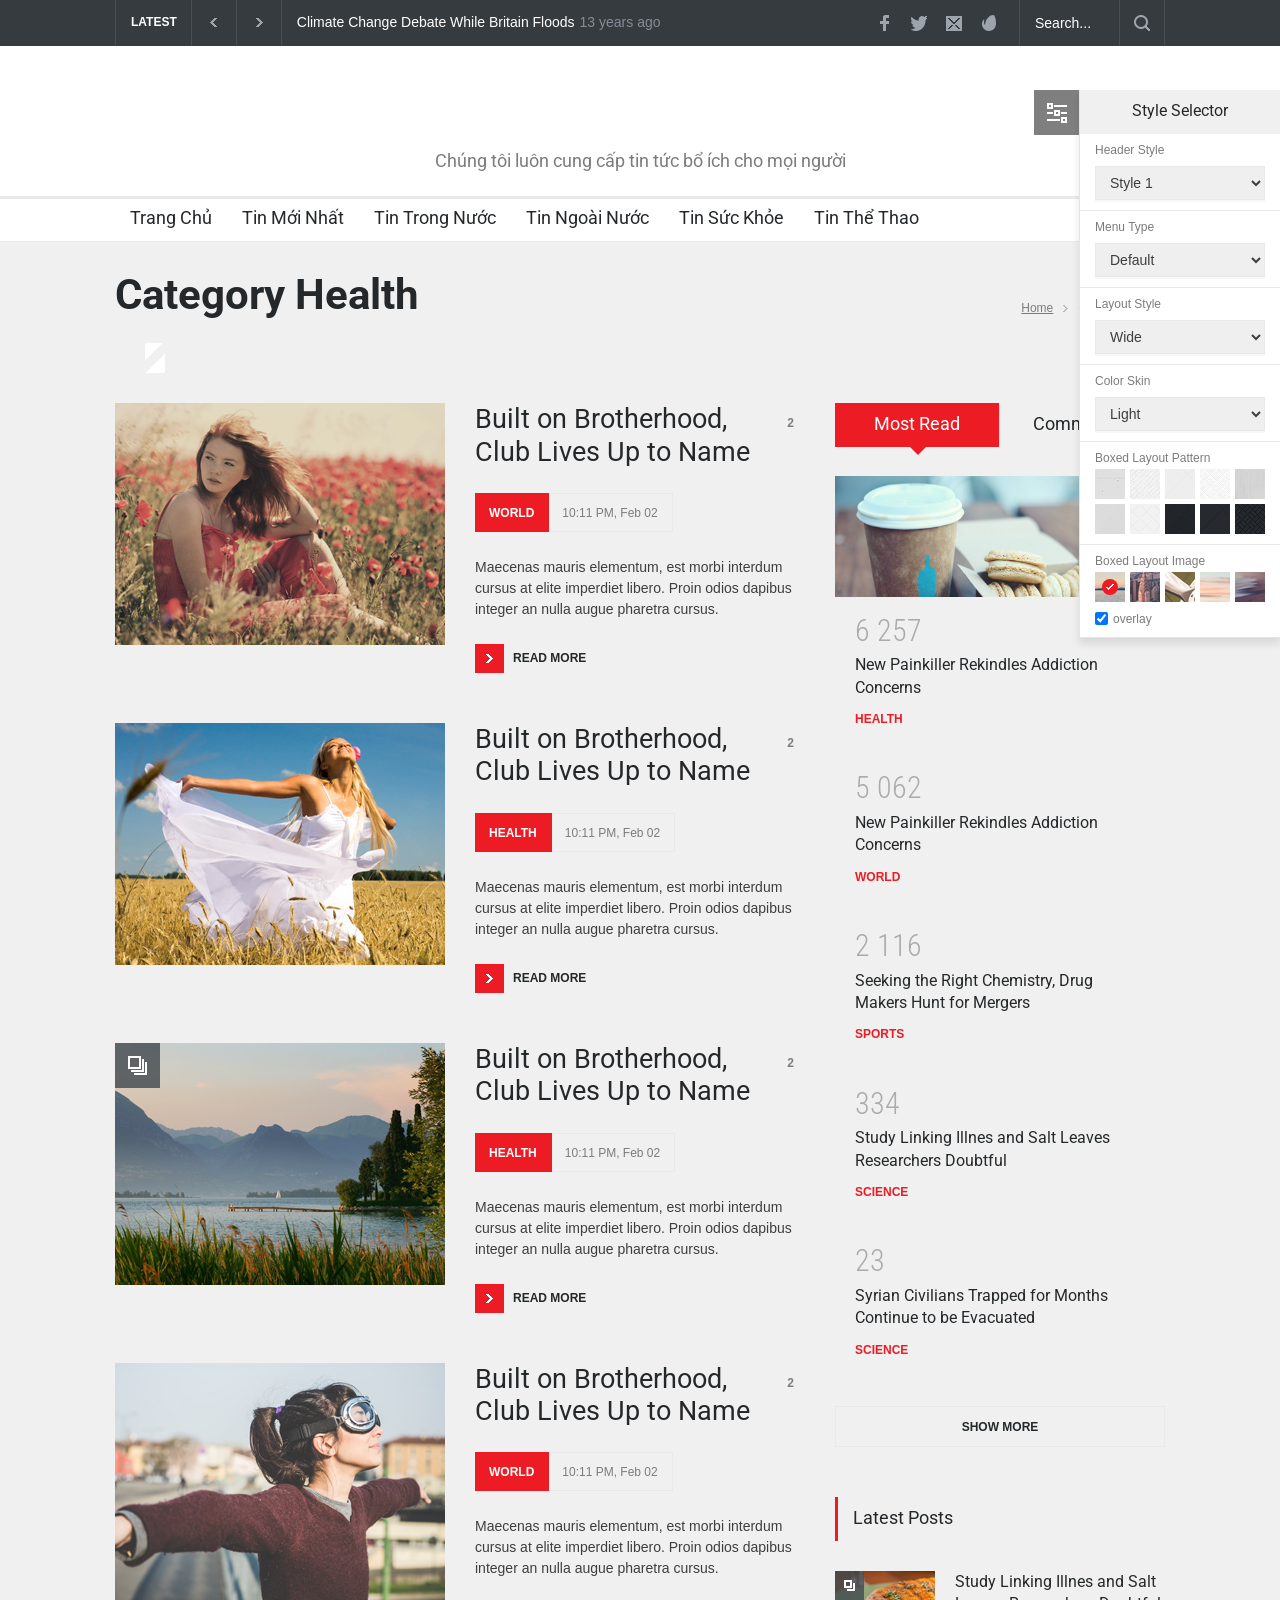
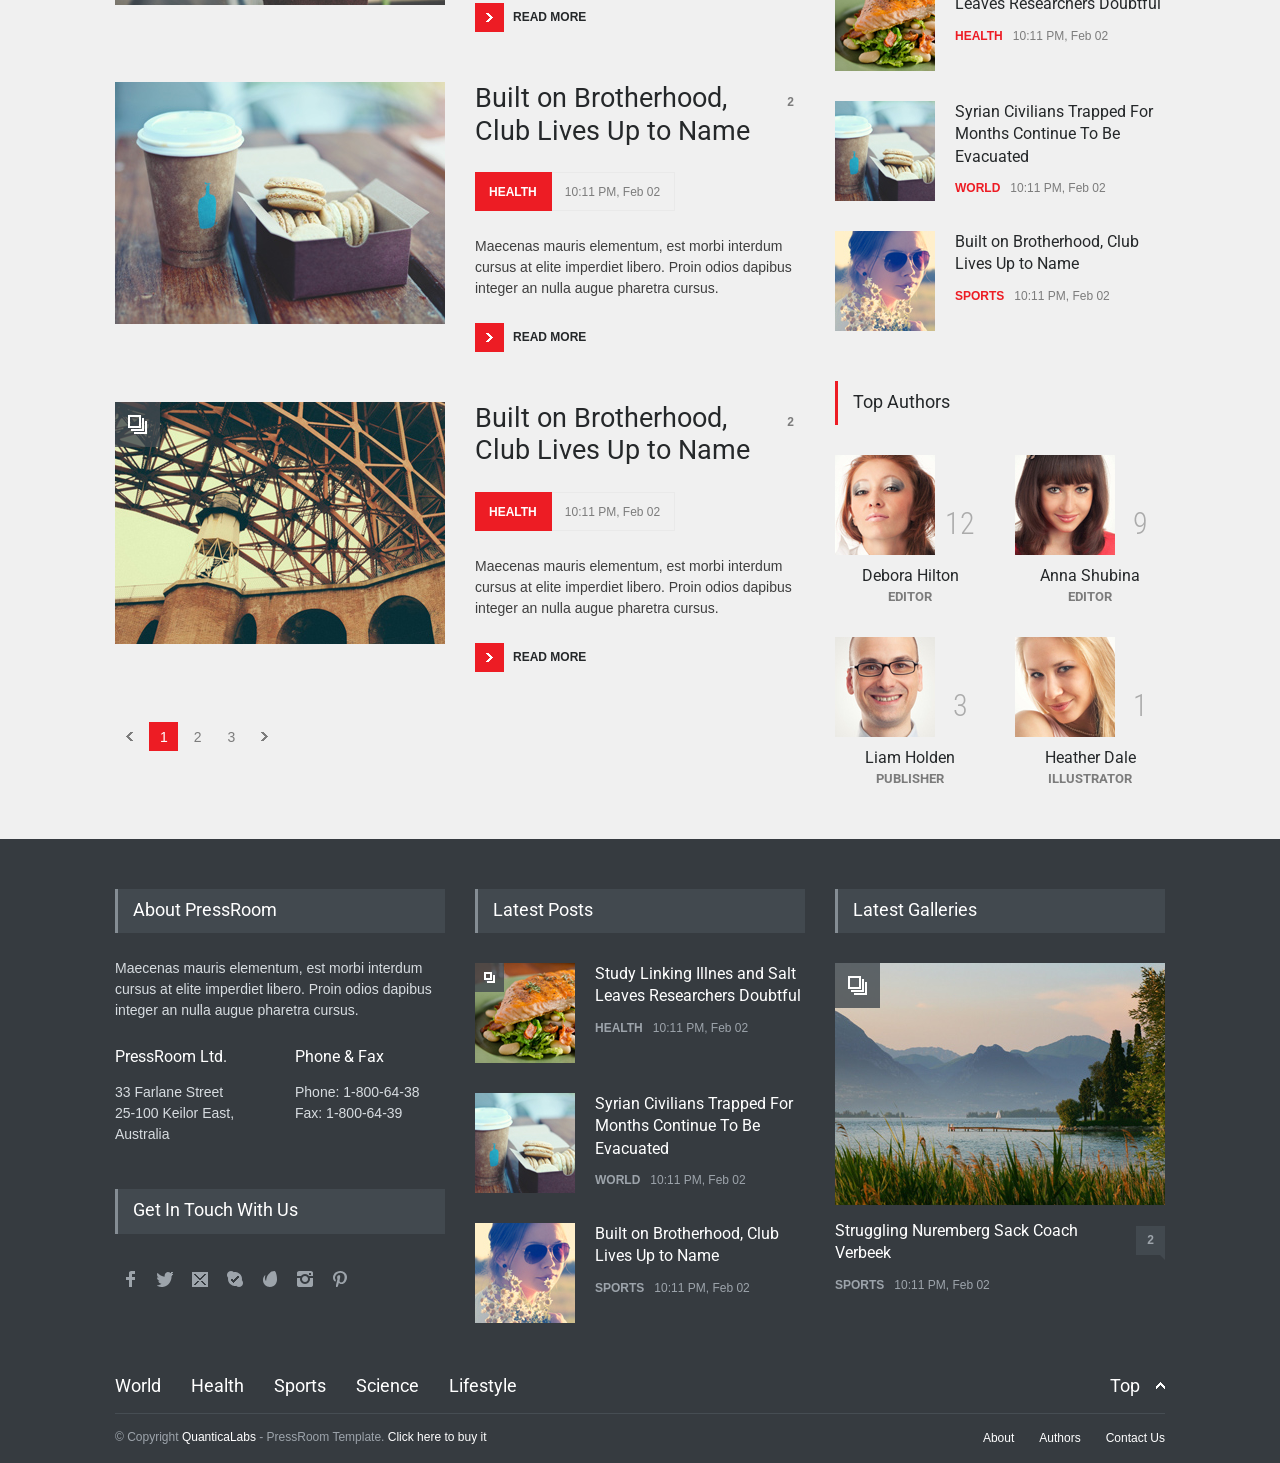
==== commit 3114426f: "update" ====
--- a/assets/client/quanticalabs.com/Pressroom/Template/tinNgoaiNuoc.html
+++ b/assets/client/quanticalabs.com/Pressroom/Template/tinNgoaiNuoc.html
@@ -335,7 +335,8 @@
 		</li>
 	</ul>
 	</nav>
-</div>			</div><div class="page">
+</div>			
+</div><div class="page">
 	<div class="page_header clearfix page_margin_top">
 		<div class="page_header_left">
 			<h1 class="page_title">Category Health</h1>
